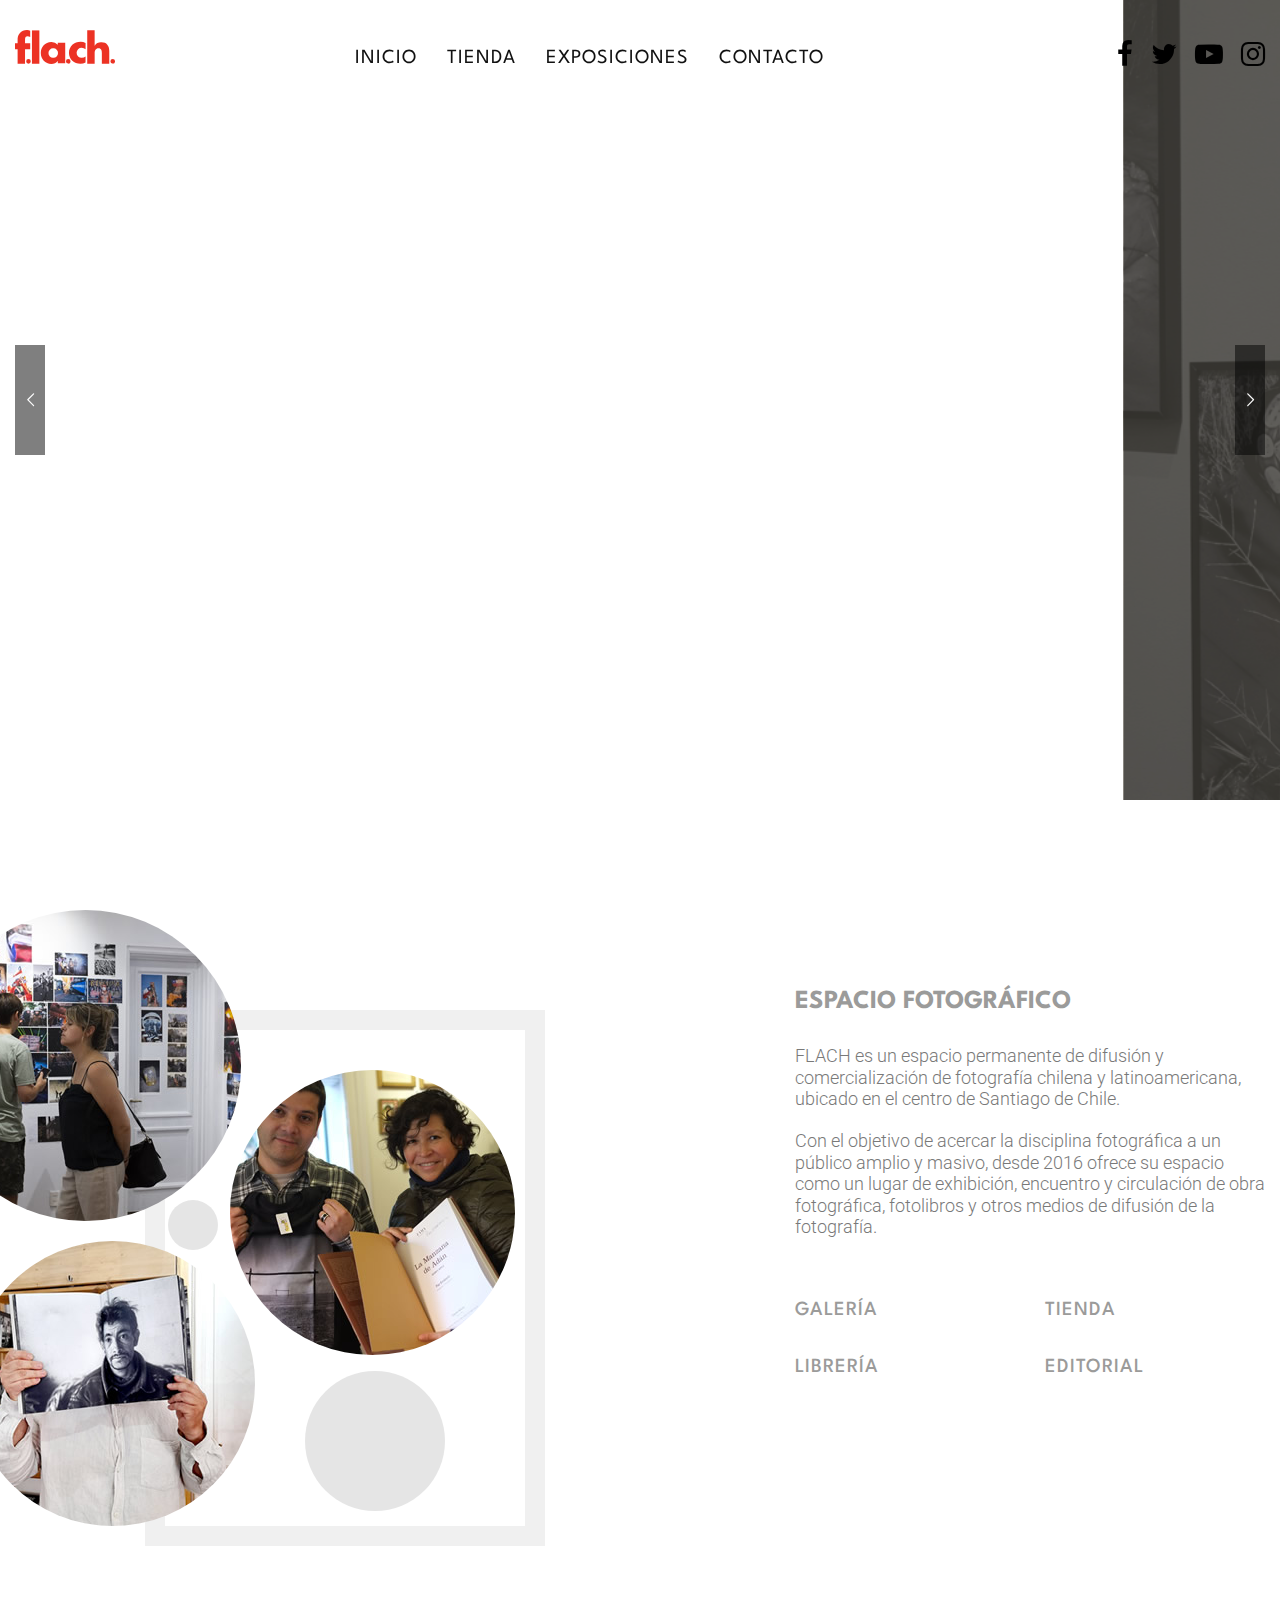
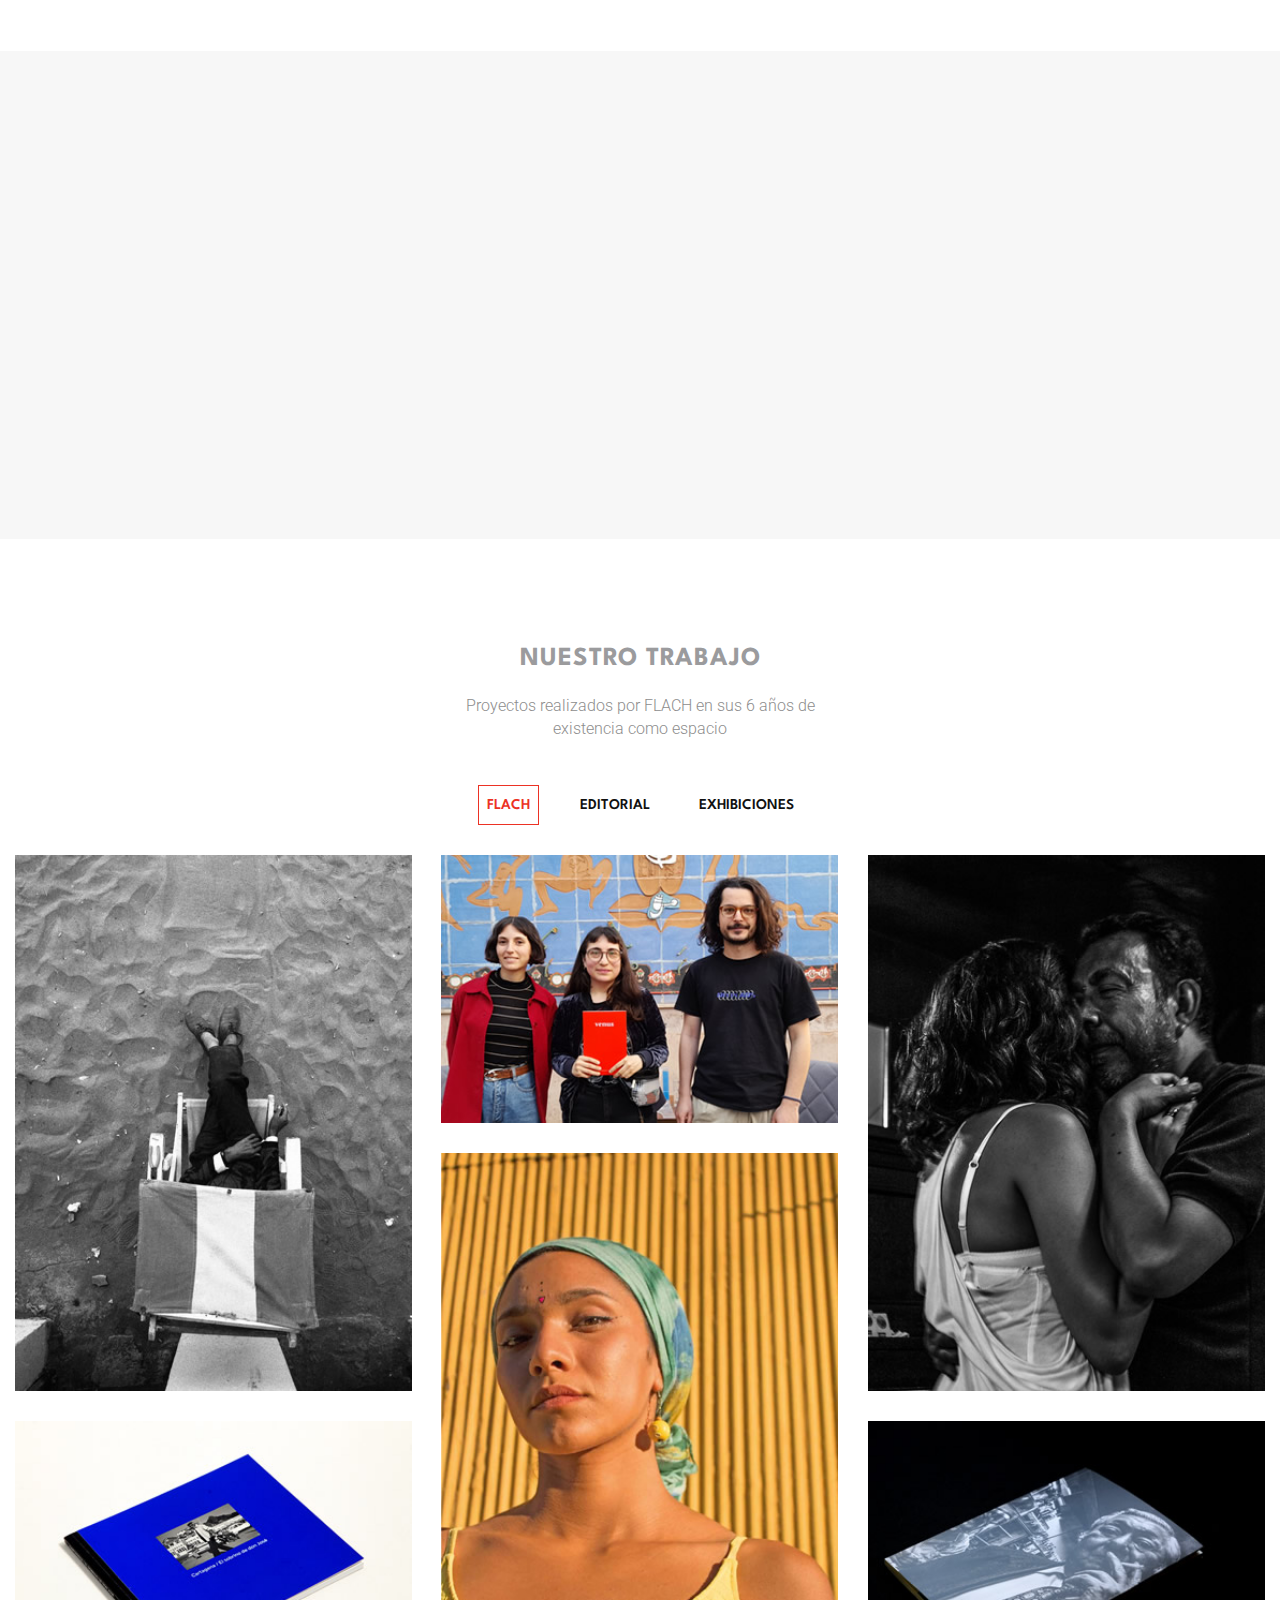
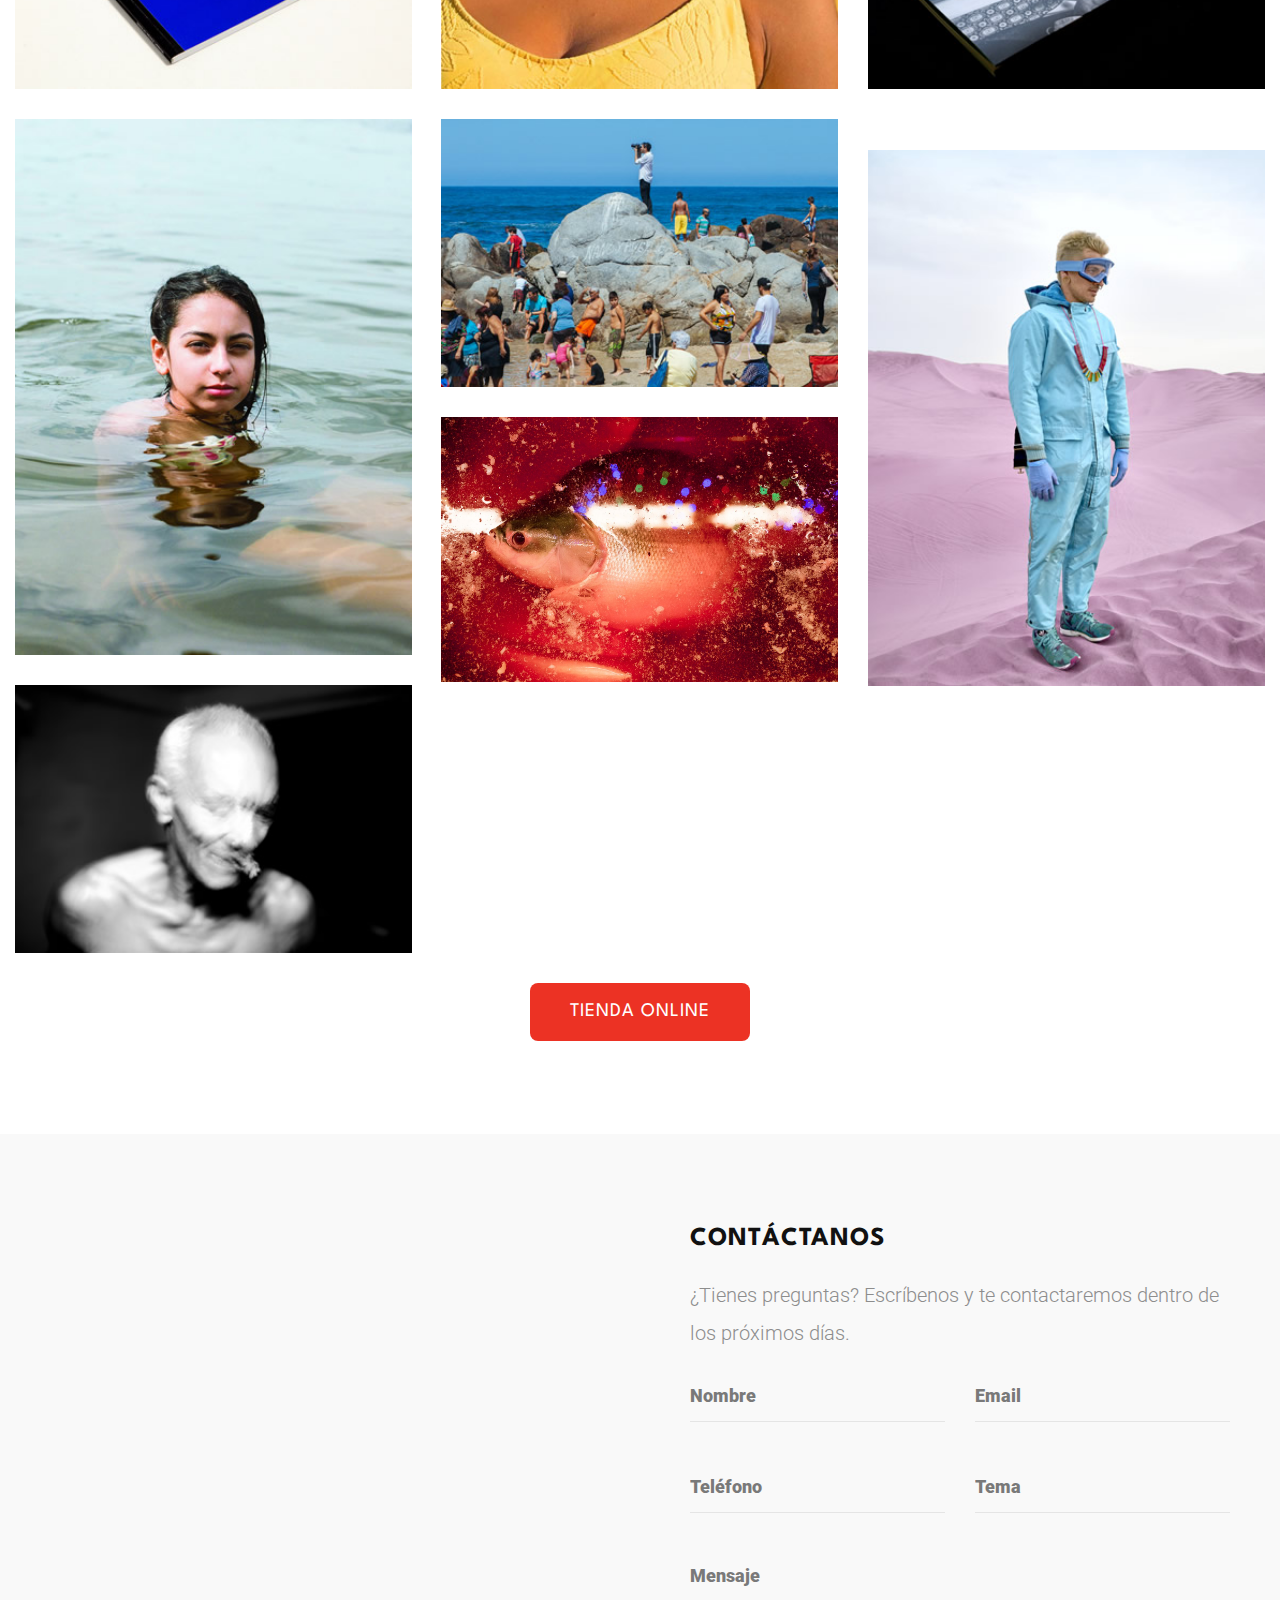
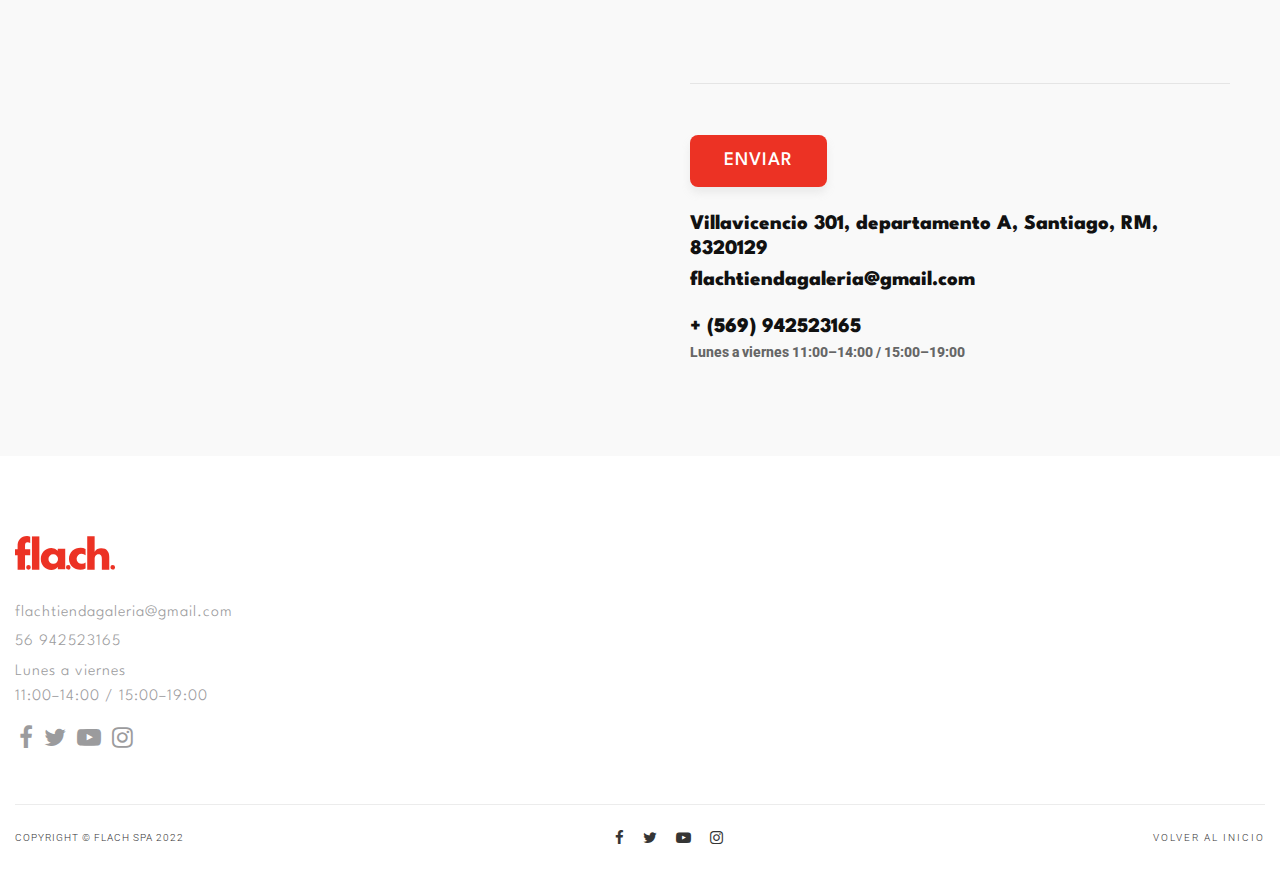
==== index.html @ 42e3adf6 "feat: adding sources" ====
<!DOCTYPE html>
<html>
<head>
<meta charset="utf-8">
<title>Flach | ESPACIO FOTOGRÁFICO
    TIENDA - GALERÍA - LIBRERÍA - EDITORIAL</title>

<!-- Stylesheets -->
<link href="css/bootstrap.css" rel="stylesheet">
<link href="plugins/revolution/css/settings.css" rel="stylesheet" type="text/css"><!-- REVOLUTION SETTINGS STYLES -->
<link href="plugins/revolution/css/layers.css" rel="stylesheet" type="text/css"><!-- REVOLUTION LAYERS STYLES -->
<link href="plugins/revolution/css/navigation.css" rel="stylesheet" type="text/css"><!-- REVOLUTION NAVIGATION STYLES -->
<link href="css/style.css" rel="stylesheet">
<link href="css/custom.css" rel="stylesheet">
<link href="css/responsive.css" rel="stylesheet">

<!-- Favicon -->
<link rel="shortcut icon" href="images/favicon.png" type="image/x-icon">
<link rel="icon" href="images/favicon.png" type="image/x-icon">
<!-- Responsive -->
<meta http-equiv="X-UA-Compatible" content="IE=edge">
<meta name="viewport" content="width=device-width, initial-scale=1.0, maximum-scale=1.0, user-scalable=0">
<!--[if lt IE 9]><script src="https://cdnjs.cloudflare.com/ajax/libs/html5shiv/3.7.3/html5shiv.js"></script><![endif]-->
<!--[if lt IE 9]><script src="js/respond.js"></script><![endif]-->
</head>

<body>
<div class="page-wrapper">
 	
    <!-- Preloader -->
    <div class="preloader"></div>
 	
    <!-- Main Header / Header Style One-->
    <header class="main-header header-style-one">
        
        <!--Header-Upper-->
        <div class="header-upper">
        	<div class="auto-container">
            	<div class="inner-container clearfix">
                	
                	<div class="logo-outer">
                    	<div class="logo"><a href="index.html"><img src="img/logo.svg" alt="" title=""></a></div>
                    </div>
                    
                    <div class="upper-right clearfix">
                    	
                        <div class="nav-outer clearfix">

                            <!-- Main Menu -->
                            <nav class="main-menu navbar navbar-expand-md">
                                <button class="button navbar-toggler" type="button" data-toggle="collapse" data-target="#navbarSupportedContent" aria-controls="navbarSupportedContent" aria-expanded="false" aria-label="Toggle navigation">
                                    <span class="icon-bar"></span>
                                    <span class="icon-bar"></span>
                                    <span class="icon-bar"></span>
                                </button>
        
                                  <div class="collapse navbar-collapse" id="navbarSupportedContent">

                                    <ul class="navigation navbar-nav default-hover">
                                        <li class="current scroll-to-target" data-target="#inicio"><a href="javascript:void(0)">Inicio</a>
                                        <li class="current scroll-to-target" data-target="#tienda"><a href="javascript:void(0)">Tienda</a>
                                        <li class="current scroll-to-target" data-target="#exposiciones"><a href="javascript:void(0)">Exposiciones</a>
                                        <li class="current scroll-to-target" data-target="#contacto"><a href="javascript:void(0)">Contacto</a>
                                    </ul>
                                  </div>
                            </nav>
                            <!-- Main Menu End-->
                            
                            <!--More Options-->
                            <div class="more-options">
                            	
                                
                            	<ul class="social-icon-one">
                                    <li><a href="https://www.facebook.com/GaleriaFLACH" target="_blank"><span class="fa fa-facebook"></span></a></li>
                                	<li><a href="https://twitter.com/FLACHgaleria" target="_blank"><span class="fa fa-twitter"></span></a></li>
                                    <li><a href="https://www.youtube.com/channel/UCGZ_BxAy6UoJqd5NJqhCFyg" target="_blank"><span class="fa fa-youtube-play"></span></a></li>
                                    <li><a href="https://www.instagram.com/flachgaleria/" target="_blank"><span class="fa fa-instagram"></span></a></li>
                                </ul>
                            </div>
                            
                        </div>
                        
                    </div>
                    
                </div>
            </div>
        </div>
        <!--End Header Upper-->
        
        <!--Sticky Header-->
        <div class="sticky-header">
            <div class="auto-container clearfix">
                <!--Logo-->
                <div class="logo pull-left">
                    <a href="index.html" class="img-responsive" title="Flach"><img src="img/logo.svg" alt="Tali" title="Flach"></a>
                </div>
                
                <!--Right Col-->
                <div class="right-col pull-right">
                    <!-- Main Menu -->
                    <nav class="main-menu navbar navbar-expand-md">
                        <button class="button navbar-toggler" type="button" data-toggle="collapse" data-target="#navbarSupportedContent1" aria-controls="navbarSupportedContent" aria-expanded="false" aria-label="Toggle navigation">
                            <span class="icon-bar"></span>
                            <span class="icon-bar"></span>
                            <span class="icon-bar"></span>
                        </button>

                          <div class="collapse navbar-collapse" id="navbarSupportedContent1">
                            <ul class="navigation navbar-nav default-hover">

                                <li class="current scroll-to-target" data-target="#inicio"><a href="javascript:void(0)">Inicio</a></li>
                                <li class=" scroll-to-target" data-target="#tienda"><a href="javascript:void(0)">Tienda</a></li>
                                <li class=" scroll-to-target" data-target="#exposiciones"><a href="javascript:void(0)">Exposiciones</a></li>
                                <li class=" scroll-to-target" data-target="#contacto"><a href="javascript:void(0)">Contacto</a></li>

                            </ul>
                          </div>
                    </nav>
                    <!-- Main Menu End-->
                </div>
                
            </div>
        </div>
        <!--End Sticky Header-->
    
    </header>
    <!--End Main Header -->
    
    <!--Main Slider-->
    <section class="main-slider" id="tienda">
    	
        <div class="rev_slider_wrapper fullwidthbanner-container"  id="rev_slider_one_wrapper" data-source="gallery">
            
            <div class="rev_slider fullwidthabanner" id="rev_slider_one" data-version="5.4.1">
                
                <ul>
                	
                    <li data-transition="slidingoverlayhorizontal" data-description="Slide Description"  data-index="rs-1688" data-slotamount="default" data-thumb="img/carrusel/1.jpg" data-title="Slide Title">
                        
                    <img alt="" class="rev-slidebg bg-filter" data-bgfit="cover" data-bgparallax="10" data-bgposition="center center" data-bgrepeat="no-repeat" data-no-retina="" src="img/carrusel/1.jpg"> 
                    
                    <div class="tp-caption" 
                    data-paddingbottom="[0,0,0,0]"
                    data-paddingleft="[0,0,0,0]"
                    data-paddingright="[0,0,0,0]"
                    data-paddingtop="[0,0,0,0]"
                    data-responsive_offset="on"
                    data-type="text"
                    data-height="none"
                    data-width="['1600','800','800','420']"
                    data-whitespace="normal"
                    data-hoffset="['0','0','0','0']"
                    data-voffset="['-60','-80','-110','-100']"
                    data-x="['center','center','center','center']"
                    data-y="['middle','middle','middle','middle']"
                    data-textalign="['top','top','top','top']"
                    data-frames='[{"from":"y:[100%];z:0;rX:0deg;rY:0;rZ:0;sX:1;sY:1;skX:0;skY:0;","mask":"x:0px;y:0px;s:inherit;e:inherit;","speed":1500,"to":"o:1;","delay":1000,"ease":"Power3.easeInOut"},{"delay":"wait","speed":1000,"to":"auto:auto;","mask":"x:0;y:0;s:inherit;e:inherit;","ease":"Power3.easeInOut"}]'>
                    	<h2 class="text-center">
                            Espacio Fotográfico <br>
                            Tienda - Galería - Librería - Editorial

                        </h2>
                    </div>

                    
                    
                    <div class="tp-caption" 
                    data-paddingbottom="[0,0,0,0]"
                    data-paddingleft="[0,0,0,0]"
                    data-paddingright="[0,0,0,0]"
                    data-paddingtop="[0,0,0,0]"
                    data-responsive_offset="on"
                    data-type="text"
                    data-height="none"
                    data-whitespace="normal"
                    data-width="['1600','800','700','480']"
                    data-hoffset="['0','0','0','0']"
                    data-voffset="['55','30','10','-15']"
                    data-x="['center','center','center','center']"
                    data-y="['middle','middle','middle','middle']"
                    data-textalign="['top','top','top','top']"
                    data-frames='[{"from":"x:[-100%];z:0;rX:0deg;rY:0;rZ:0;sX:1;sY:1;skX:0;skY:0;","mask":"x:0px;y:0px;s:inherit;e:inherit;","speed":1500,"to":"o:1;","delay":1000,"ease":"Power3.easeInOut"},{"delay":"wait","speed":1000,"to":"auto:auto;","mask":"x:0;y:0;s:inherit;e:inherit;","ease":"Power3.easeInOut"}]'>
                    	<!-- <div class="text text-center">It is a long established fact that a reader will be distracted by the readable content of a page when looking at its layout. The point of using Lorem Ipsum.</div> -->
                    </div>
                    
                    <div class="tp-caption" 
                    data-paddingbottom="[0,0,0,0]"
                    data-paddingleft="[0,0,0,0]"
                    data-paddingright="[0,0,0,0]"
                    data-paddingtop="[0,0,0,0]"
                    data-responsive_offset="on"
                    data-type="text"
                    data-height="none"
                    data-width="['600','600','400','360']"
                    data-whitespace="normal"
                    data-hoffset="['0','0','0','0']"
                    data-voffset="['150','120','120','100']"
                    data-x="['center','center','center','center']"
                    data-y="['middle','middle','middle','middle']"
                    data-textalign="['top','top','top','top']"
                    data-frames='[{"from":"y:[100%];z:0;rX:0deg;rY:0;rZ:0;sX:1;sY:1;skX:0;skY:0;","mask":"x:0px;y:0px;s:inherit;e:inherit;","speed":1500,"to":"o:1;","delay":1000,"ease":"Power3.easeInOut"},{"delay":"wait","speed":1000,"to":"auto:auto;","mask":"x:0;y:0;s:inherit;e:inherit;","ease":"Power3.easeInOut"}]'>
                    	<div class="text-center">
                    		<a href="https://www.instagram.com/flachgaleria/" class="theme-btn btn-style-one" target="_blank"><span class="txt">Tienda Online</span></a>
                        </div>
                    </div>

                    
                    
                    </li>
                    
                    <li data-transition="slidingoverlayhorizontal" data-description="Slide Description"  data-index="rs-1689" data-slotamount="default" data-thumb="img/carrusel/2.jpg" data-title="Slide Title">
                    <img alt="" class="rev-slidebg" data-bgfit="cover" data-bgparallax="10" data-bgposition="center center" data-bgrepeat="no-repeat" data-no-retina="" src="img/carrusel/2.jpg">
                    
					<div class="tp-caption" 
                    data-paddingbottom="[0,0,0,0]"
                    data-paddingleft="[0,0,0,0]"
                    data-paddingright="[0,0,0,0]"
                    data-paddingtop="[0,0,0,0]"
                    data-responsive_offset="on"
                    data-type="text"
                    data-height="none"
                    data-width="['1600','800','800','420']"
                    data-whitespace="normal"
                    data-hoffset="['0','0','0','0']"
                    data-voffset="['-60','-80','-110','-100']"
                    data-x="['center','center','center','center']"
                    data-y="['middle','middle','middle','middle']"
                    data-textalign="['top','top','top','top']"
                    data-frames='[{"from":"y:[100%];z:0;rX:0deg;rY:0;rZ:0;sX:1;sY:1;skX:0;skY:0;","mask":"x:0px;y:0px;s:inherit;e:inherit;","speed":1500,"to":"o:1;","delay":1000,"ease":"Power3.easeInOut"},{"delay":"wait","speed":1000,"to":"auto:auto;","mask":"x:0;y:0;s:inherit;e:inherit;","ease":"Power3.easeInOut"}]'>
                    <h2 class="text-center">
                        Espacio Fotográfico <br>
                        Tienda - Galería - Librería - Editorial

                    </h2>
                    </div>
                    
                    


                    <div class="tp-caption" 
                    data-paddingbottom="[0,0,0,0]"
                    data-paddingleft="[0,0,0,0]"
                    data-paddingright="[0,0,0,0]"
                    data-paddingtop="[0,0,0,0]"
                    data-responsive_offset="on"
                    data-type="text"
                    data-height="none"
                    data-whitespace="normal"
                    data-width="['1600','800','700','480']"
                    data-hoffset="['0','0','0','0']"
                    data-voffset="['55','30','10','-15']"
                    data-x="['center','center','center','center']"
                    data-y="['middle','middle','middle','middle']"
                    data-textalign="['top','top','top','top']"
                    data-frames='[{"from":"x:[-100%];z:0;rX:0deg;rY:0;rZ:0;sX:1;sY:1;skX:0;skY:0;","mask":"x:0px;y:0px;s:inherit;e:inherit;","speed":1500,"to":"o:1;","delay":1000,"ease":"Power3.easeInOut"},{"delay":"wait","speed":1000,"to":"auto:auto;","mask":"x:0;y:0;s:inherit;e:inherit;","ease":"Power3.easeInOut"}]'>
                    	<!-- <div class="text text-center">It is a long established fact that a reader will be distracted by the readable content of a page when looking at its layout. The point of using Lorem Ipsum.</div> -->
                    </div>
                    
                    <div class="tp-caption" 
                    data-paddingbottom="[0,0,0,0]"
                    data-paddingleft="[0,0,0,0]"
                    data-paddingright="[0,0,0,0]"
                    data-paddingtop="[0,0,0,0]"
                    data-responsive_offset="on"
                    data-type="text"
                    data-height="none"
                    data-width="['600','600','400','360']"
                    data-whitespace="normal"
                    data-hoffset="['0','0','0','0']"
                    data-voffset="['150','120','120','100']"
                    data-x="['center','center','center','center']"
                    data-y="['middle','middle','middle','middle']"
                    data-textalign="['top','top','top','top']"
                    data-frames='[{"from":"y:[100%];z:0;rX:0deg;rY:0;rZ:0;sX:1;sY:1;skX:0;skY:0;","mask":"x:0px;y:0px;s:inherit;e:inherit;","speed":1500,"to":"o:1;","delay":1000,"ease":"Power3.easeInOut"},{"delay":"wait","speed":1000,"to":"auto:auto;","mask":"x:0;y:0;s:inherit;e:inherit;","ease":"Power3.easeInOut"}]'>
                    	<div class="text-center">
                    		<a href="https://www.instagram.com/flachgaleria/" class="theme-btn btn-style-one" target="_blank"><span class="txt">Tienda Online</span></a>
                        </div>
                    </div>

                    
					
                    </li>
					
					<li data-transition="slidingoverlayhorizontal" data-description="Slide Description"  data-index="rs-1690" data-slotamount="default" data-thumb="img/carrusel/3.jpg" data-title="Slide Title">
                    <img alt="" class="rev-slidebg" data-bgfit="cover" data-bgparallax="10" data-bgposition="center center" data-bgrepeat="no-repeat" data-no-retina="" src="img/carrusel/3.jpg">
                    
					<div class="tp-caption" 
                    data-paddingbottom="[0,0,0,0]"
                    data-paddingleft="[0,0,0,0]"
                    data-paddingright="[0,0,0,0]"
                    data-paddingtop="[0,0,0,0]"
                    data-responsive_offset="on"
                    data-type="text"
                    data-height="none"
                    data-width="['1600','800','800','420']"
                    data-whitespace="normal"
                    data-hoffset="['0','0','0','0']"
                    data-voffset="['-60','-80','-110','-100']"
                    data-x="['center','center','center','center']"
                    data-y="['middle','middle','middle','middle']"
                    data-textalign="['top','top','top','top']"
                    data-frames='[{"from":"y:[100%];z:0;rX:0deg;rY:0;rZ:0;sX:1;sY:1;skX:0;skY:0;","mask":"x:0px;y:0px;s:inherit;e:inherit;","speed":1500,"to":"o:1;","delay":1000,"ease":"Power3.easeInOut"},{"delay":"wait","speed":1000,"to":"auto:auto;","mask":"x:0;y:0;s:inherit;e:inherit;","ease":"Power3.easeInOut"}]'>
                    <h2 class="text-center">
                        Espacio Fotográfico <br>
                        Tienda - Galería - Librería - Editorial

                    </h2>
                    </div>
                    
                    <div class="tp-caption" 
                    data-paddingbottom="[0,0,0,0]"
                    data-paddingleft="[0,0,0,0]"
                    data-paddingright="[0,0,0,0]"
                    data-paddingtop="[0,0,0,0]"
                    data-responsive_offset="on"
                    data-type="text"
                    data-height="none"
                    data-whitespace="normal"
                    data-width="['1600','800','700','480']"
                    data-hoffset="['0','0','0','0']"
                    data-voffset="['55','30','10','-15']"
                    data-x="['center','center','center','center']"
                    data-y="['middle','middle','middle','middle']"
                    data-textalign="['top','top','top','top']"
                    data-frames='[{"from":"x:[-100%];z:0;rX:0deg;rY:0;rZ:0;sX:1;sY:1;skX:0;skY:0;","mask":"x:0px;y:0px;s:inherit;e:inherit;","speed":1500,"to":"o:1;","delay":1000,"ease":"Power3.easeInOut"},{"delay":"wait","speed":1000,"to":"auto:auto;","mask":"x:0;y:0;s:inherit;e:inherit;","ease":"Power3.easeInOut"}]'>
                    	<!-- <div class="text text-center">It is a long established fact that a reader will be distracted by the readable content of a page when looking at its layout. The point of using Lorem Ipsum.</div> -->
                    </div>
                    
                    <div class="tp-caption" 
                    data-paddingbottom="[0,0,0,0]"
                    data-paddingleft="[0,0,0,0]"
                    data-paddingright="[0,0,0,0]"
                    data-paddingtop="[0,0,0,0]"
                    data-responsive_offset="on"
                    data-type="text"
                    data-height="none"
                    data-width="['600','600','400','360']"
                    data-whitespace="normal"
                    data-hoffset="['0','0','0','0']"
                    data-voffset="['150','120','120','100']"
                    data-x="['center','center','center','center']"
                    data-y="['middle','middle','middle','middle']"
                    data-textalign="['top','top','top','top']"
                    data-frames='[{"from":"y:[100%];z:0;rX:0deg;rY:0;rZ:0;sX:1;sY:1;skX:0;skY:0;","mask":"x:0px;y:0px;s:inherit;e:inherit;","speed":1500,"to":"o:1;","delay":1000,"ease":"Power3.easeInOut"},{"delay":"wait","speed":1000,"to":"auto:auto;","mask":"x:0;y:0;s:inherit;e:inherit;","ease":"Power3.easeInOut"}]'>
                    	<div class="text-center">
                    		<a href="https://www.instagram.com/flachgaleria/" class="theme-btn btn-style-one" target="_blank"><span class="txt">Tienda Online</span></a>
                        </div>
                    </div>
					
                    </li>
                    
                    <li data-transition="slidingoverlayhorizontal" data-description="Slide Description"  data-index="rs-1691" data-slotamount="default" data-thumb="img/carrusel/4.jpg" data-title="Slide Title">
                        
                        <img alt="" class="rev-slidebg bg-filter" data-bgfit="cover" data-bgparallax="10" data-bgposition="center center" data-bgrepeat="no-repeat" data-no-retina="" src="img/carrusel/4.jpg"> 
                        
                        <div class="tp-caption" 
                        data-paddingbottom="[0,0,0,0]"
                        data-paddingleft="[0,0,0,0]"
                        data-paddingright="[0,0,0,0]"
                        data-paddingtop="[0,0,0,0]"
                        data-responsive_offset="on"
                        data-type="text"
                        data-height="none"
                        data-width="['1600','800','800','420']"
                        data-whitespace="normal"
                        data-hoffset="['0','0','0','0']"
                        data-voffset="['-60','-80','-110','-100']"
                        data-x="['center','center','center','center']"
                        data-y="['middle','middle','middle','middle']"
                        data-textalign="['top','top','top','top']"
                        data-frames='[{"from":"y:[100%];z:0;rX:0deg;rY:0;rZ:0;sX:1;sY:1;skX:0;skY:0;","mask":"x:0px;y:0px;s:inherit;e:inherit;","speed":1500,"to":"o:1;","delay":1000,"ease":"Power3.easeInOut"},{"delay":"wait","speed":1000,"to":"auto:auto;","mask":"x:0;y:0;s:inherit;e:inherit;","ease":"Power3.easeInOut"}]'>
                            <h2 class="text-center">
                                Espacio Fotográfico <br>
                                Tienda - Galería - Librería - Editorial
    
                            </h2>
                        </div>
    
                        
                        
                        <div class="tp-caption" 
                        data-paddingbottom="[0,0,0,0]"
                        data-paddingleft="[0,0,0,0]"
                        data-paddingright="[0,0,0,0]"
                        data-paddingtop="[0,0,0,0]"
                        data-responsive_offset="on"
                        data-type="text"
                        data-height="none"
                        data-whitespace="normal"
                        data-width="['800','800','700','480']"
                        data-hoffset="['0','0','0','0']"
                        data-voffset="['55','30','10','-15']"
                        data-x="['center','center','center','center']"
                        data-y="['middle','middle','middle','middle']"
                        data-textalign="['top','top','top','top']"
                        data-frames='[{"from":"x:[-100%];z:0;rX:0deg;rY:0;rZ:0;sX:1;sY:1;skX:0;skY:0;","mask":"x:0px;y:0px;s:inherit;e:inherit;","speed":1500,"to":"o:1;","delay":1000,"ease":"Power3.easeInOut"},{"delay":"wait","speed":1000,"to":"auto:auto;","mask":"x:0;y:0;s:inherit;e:inherit;","ease":"Power3.easeInOut"}]'>
                            <!-- <div class="text text-center">It is a long established fact that a reader will be distracted by the readable content of a page when looking at its layout. The point of using Lorem Ipsum.</div> -->
                        </div>
                        
                        <div class="tp-caption" 
                        data-paddingbottom="[0,0,0,0]"
                        data-paddingleft="[0,0,0,0]"
                        data-paddingright="[0,0,0,0]"
                        data-paddingtop="[0,0,0,0]"
                        data-responsive_offset="on"
                        data-type="text"
                        data-height="none"
                        data-width="['600','600','400','360']"
                        data-whitespace="normal"
                        data-hoffset="['0','0','0','0']"
                        data-voffset="['150','120','120','100']"
                        data-x="['center','center','center','center']"
                        data-y="['middle','middle','middle','middle']"
                        data-textalign="['top','top','top','top']"
                        data-frames='[{"from":"y:[100%];z:0;rX:0deg;rY:0;rZ:0;sX:1;sY:1;skX:0;skY:0;","mask":"x:0px;y:0px;s:inherit;e:inherit;","speed":1500,"to":"o:1;","delay":1000,"ease":"Power3.easeInOut"},{"delay":"wait","speed":1000,"to":"auto:auto;","mask":"x:0;y:0;s:inherit;e:inherit;","ease":"Power3.easeInOut"}]'>
                            <div class="text-center">
                                <a href="https://www.instagram.com/flachgaleria/" class="theme-btn btn-style-one" target="_blank"><span class="txt">Tienda Online</span></a>
                            </div>
                        </div>
    
                        
                        
                        </li>

                        
                </ul>
                
            </div>
        </div>
    </section>
    <!--End Main Slider-->
    
    <!--Reality Section-->
    <section class="reality-section">
    	<div class="auto-container">
        	<div class="row clearfix align-items-center">
            	
                <!--Gallery Column-->
                <div class="gallery-column col-lg-auto col-md-12 col-sm-12 d-none">
					<div class="cont-foto d-none">
						<img src="img/reality.jpg" alt="" />
                        
                    </div>
                    
                </div>
                <div class="gallery-column col-lg-6 col-md-12 col-sm-12">
                    <div class="circles">
                        <span class="circle-one"></span>
                        <span class="circle-two"></span>
                    </div>
                    <div class="inner-column">
                        <!-- Gallery Item -->
                        <div class="gallery-item">
                            <div class="item-inner">
                                <div class="image">
                                    <img src="img/seccion2/2.jpg" alt="" />
                                    <div class="overlay-box">
                                        <a href="img/seccion2/2.jpg" data-fancybox="images" data-caption="" class="image-link lightbox-image"><span class="icon pe-7s-expand1"></span></a>
                                    </div>
                                </div>
                            </div>
                        </div>
                        
                        <!--Gallery Item-->
                        <div class="gallery-item">
                            <div class="item-inner">
                                <div class="image">
                                    <img src="img/seccion2/1.jpg" alt="" />
                                    <div class="overlay-box">
                                        <a href="img/seccion2/2.jpg" data-fancybox="images" data-caption="" class="image-link lightbox-image"><span class="icon pe-7s-expand1"></span></a>
                                    </div>
                                </div>
                            </div>
                        </div>
                        
                        <!--Gallery Item-->
                        <div class="gallery-item">
                            <div class="item-inner">
                                <div class="image">
                                    <img src="img/seccion2/3.jpg" alt="" />
                                    <div class="overlay-box">
                                        <a href="img/seccion2/3.jpg" data-fancybox="images" data-caption="" class="image-link lightbox-image"><span class="icon pe-7s-expand1"></span></a>
                                    </div>
                                </div>
                            </div>
                        </div>
                        
                    </div>
                </div>
                
                <!--Content Column-->
                <div class="content-column col-lg col-md-12 col-sm-12">
                	<div class="inner-column">
                    	<h2>Espacio Fotográfico</h2>
                        <div class="text">
							<p>FLACH es un espacio permanente de difusión y 
                                comercialización de fotografía chilena y latinoamericana, 
                                ubicado en el centro de Santiago de Chile.</p>
							<p>Con el objetivo de acercar la disciplina fotográfica a un 
                                público amplio y masivo, desde 2016 ofrece su espacio como 
                                un lugar de exhibición, encuentro y circulación de obra fotográfica, 
                                fotolibros y otros medios de difusión de la fotografía.</p>
						</div>
						
						
						<div class="numbering">
							<div class="row clearfix">
								
								
								<div class="about-number col-lg-6 col-md-6 col-sm-12">
									<div class="number">GALERÍA </div>
								</div>
								
								
								<div class="about-number col-lg-6 col-md-6 col-sm-12">
									<div class="number">TIENDA</div>
								</div>
								
								
								<div class="about-number col-lg-6 col-md-6 col-sm-12">
									<div class="number">LIBRERÍA</div>
								</div>
								
								
								<div class="about-number col-lg-6 col-md-6 col-sm-12">
									<div class="number">EDITORIAL</div>
								</div>
								
							</div>
						</div>
						
                        
                    </div>
                </div>
                
            </div>
        </div>
    </section>
    <!--End Reality Section-->
    
    <!--Services Section Two-->
    <section class="services-section-two">
    	<div class="auto-container">
        	<div class="row clearfix">
            	
                
                <div class="services-block-two col-lg-4 col-md-6 col-sm-12">
                	<div class="inner-box wow fadeInLeft" data-wow-delay="0ms" data-wow-duration="1500ms">
                        <h3><a href="javascript:void(0)">Tienda / Librería</a></h3>
                        <div class="text">Amplia y exclusiva selección de fotolibros de editoriales 
                        chilenas y latinoamericanas, fotografía de autor, objetos y regalos.</div>
                    </div>
                </div>
                
                
                <div class="services-block-two col-lg-4 col-md-6 col-sm-12">
                	<div class="inner-box wow fadeInUp" data-wow-delay="0ms" data-wow-duration="1500ms">
                        <h3><a href="javascript:void(0)">Galería</a></h3>
                        <div class="text">Espacio de encuentro, conversación y reflexión 
                        sobre la fotografía en sus diversas aristas, presencial y virtual, con autores, aficionados y expertos</div>
                    </div>
                </div>
                
                
                <div class="services-block-two col-lg-4 col-md-6 col-sm-12">
                	<div class="inner-box wow fadeInRight" data-wow-delay="0ms" data-wow-duration="1500ms">
                        <h3><a href="javascript:void(0)">Editorial</a></h3>
                        <div class="text">
                        Espacio expositivo que mantiene una programación de fotografía chilena y latinoamericana contemporánea.
                        </div>
                    </div>
                </div>
                
                
                <div class="services-block-two col-lg-4 col-md-6 col-sm-12">
                	<div class="inner-box wow fadeInLeft" data-wow-delay="0ms" data-wow-duration="1500ms">
                        <h3><a href="javascript:void(0)">Charlas</a></h3>
                        <div class="text">
                        Ofreciendo la oportunidad de aprender en pequeños grupos sobre diversas temáticas técnicas y teóricas de la fotografía.
                        </div>
                    </div>
                </div>
                
				
                <div class="services-block-two col-lg-4 col-md-6 col-sm-12">
                	<div class="inner-box wow fadeInUp" data-wow-delay="0ms" data-wow-duration="1500ms">
                        <h3><a href="javascript:void(0)">Talleres</a></h3>
                        <div class="text">
                        Produce y difunde proyectos fotográficos contemporáneos inéditos, tanto de carácter individual como colectivo.
                        </div>
                    </div>
                </div>
				
				
                <div class="services-block-two col-lg-4 col-md-6 col-sm-12">
                	<div class="inner-box wow fadeInRight" data-wow-delay="0ms" data-wow-duration="1500ms">
                        <h3><a href="javascript:void(0)">Feria</a></h3>
                        <div class="text">
                        StgoFoto es el primer encuentro y feria dedicada a la producción de fotolibro en Chile, 
                        teniendo su primera versión en agosto de 2022.
                        </div>
                    </div>
                </div>
				
            </div>
        </div>
    </section>
    <!--End Services Section Two-->
    
    <!--Gallery Section-->
    <section class="gallery-section" id="exposiciones">
    	<div class="auto-container">
        	<div class="sec-title centered">
            	<h2>Nuestro Trabajo</h2>
                <div class="text">Proyectos realizados por FLACH en sus 6 años de existencia como espacio</div>
            </div>
            
            <!--Gallery Masonry-->
            <div class="sortable-masonry">
                <!--Filter-->
                <div class="filters">
                	<ul class="filter-tabs filter-btns clearfix">
                        <li class="filter active" data-role="button" data-filter=".all"><span class="txt">Flach</span></li>
						<li class="filter" data-role="button" data-filter=".editorial"><span class="txt">Editorial</span></li>
                        <li class="filter" data-role="button" data-filter=".exhibiciones"><span class="txt">Exhibiciones</span></li>
<!--                         <li class="filter" data-role="button" data-filter=".inspiration"><span class="txt">inspiration</span></li>
                        <li class="filter" data-role="button" data-filter=".concept"><span class="txt">Concepts</span></li> -->
                    </ul>
                </div>
                <div class="items-container row clearfix masonry">
                
                    <!--Gallery Item Two-->
                    <div class="gallery-item-two masonry-item col-lg-4 col-md-6 col-sm-12 editorial all">
						<div class="inner-box">
                        	<div class="image">
                            	<img src="img/galeria/editorial/cartagena-maglio-perez2.jpg" alt="" />
                                <div class="overlay-box">
                                	<div class="overlay-inner">
                                    	<div class="content">
											<a href="img/galeria/editorial/cartagena-maglio-perez2.jpg" data-fancybox="portfolio" data-caption="" class="image-link lightbox-image"><span class="icon pe-7s-expand1"></span></a>
                                        	<h3><a href="javascript:void(0)">Cartagena - Maglio Perez</a></h3>
                                            <div class="title">Editorial</div>
                                        </div>
                                    </div>
                                </div>
                            </div>
                        </div>
                    </div>
                    
                    <!--Gallery Item Two-->
                    <div class="gallery-item-two masonry-item col-lg-4 col-md-6 col-sm-12 editorial all">
						<div class="inner-box">
                        	<div class="image">
                            	<img src="img/galeria/editorial/venus-colectivo-granada.jpg" alt="" />
                                <div class="overlay-box">
                                	<div class="overlay-inner">
                                    	<div class="content">
											<a href="img/galeria/editorial/venus-colectivo-granada.jpg" data-fancybox="portfolio" data-caption="" class="image-link lightbox-image"><span class="icon pe-7s-expand1"></span></a>
                                        	<h3><a href="javascript:void(0)">Venus - Colectivo Granada</a></h3>
                                            <div class="title">Editorial</div>
                                        </div>
                                    </div>
                                </div>
                            </div>
                        </div>
                    </div>
                    
                    <!--Gallery Item Two-->
                    <div class="gallery-item-two masonry-item col-lg-4 col-md-6 col-sm-12 editorial concept all">
						<div class="inner-box">
                        	<div class="image">
                            	<img src="img/galeria/editorial/nocturno-pablo-cabrera2.jpg" alt="" />
                                <div class="overlay-box">
                                	<div class="overlay-inner">
                                    	<div class="content">
										<a href="img/galeria/editorial/nocturno-pablo-cabrera2.jpg" data-fancybox="portfolio" data-caption="" class="image-link lightbox-image"><span class="icon pe-7s-expand1"></span></a>
                                        	<h3><a href="javascript:void(0)">Nocturno - Pablo Cabrera</a></h3>
                                            <div class="title">Editorial</div>
                                        </div>
                                    </div>
                                </div>
                            </div>
                        </div>
                    </div>
                    
                    <!--Gallery Item Two-->
                    <div class="gallery-item-two masonry-item col-lg-4 col-md-6 col-sm-12 editorial all">
						<div class="inner-box">
                        	<div class="image">
                            	<img src="img/galeria/editorial/venus-colectivo-granada2.jpg" alt="" />
                                <div class="overlay-box">
                                	<div class="overlay-inner">
                                    	<div class="content">
											<a href="img/galeria/editorial/venus-colectivo-granada2.jpg" data-fancybox="portfolio" data-caption="" class="image-link lightbox-image"><span class="icon pe-7s-expand1"></span></a>
                                        	<h3><a href="javascript:void(0)">Venus - Colectivo Granada</a></h3>
                                            <div class="title">Editorial</div>
                                        </div>
                                    </div>
                                </div>
                            </div>
                        </div>
                    </div>
                    
                    <!--Gallery Item Two-->
                    <div class="gallery-item-two masonry-item col-lg-4 col-md-6 col-sm-12 editorial all">
						<div class="inner-box">
                        	<div class="image">
                            	<img src="img/galeria/editorial/cartagena-maglio-perez.jpg" alt="" />
                                <div class="overlay-box">
                                	<div class="overlay-inner">
                                    	<div class="content">
											<a href="img/galeria/editorial/cartagena-maglio-perez.jpg" data-fancybox="portfolio" data-caption="" class="image-link lightbox-image"><span class="icon pe-7s-expand1"></span></a>
                                        	<h3><a href="javascript:void(0)">Cartagena Maglio Perez</a></h3>
                                            <div class="title">Editorial</div>
                                        </div>
                                    </div>
                                </div>
                            </div>
                        </div>
                    </div>
                    
                    <!--Gallery Item Two-->
                    <div class="gallery-item-two masonry-item col-lg-4 col-md-6 col-sm-12 editorial all">
						<div class="inner-box">
                        	<div class="image">
                            	<img src="img/galeria/editorial/nocturno-pablo-cabrera.jpg" alt="" />
                                <div class="overlay-box">
                                	<div class="overlay-inner">
                                    	<div class="content">
											<a href="img/galeria/editorial/nocturno-pablo-cabrera.jpg" data-fancybox="portfolio" data-caption="" class="image-link lightbox-image"><span class="icon pe-7s-expand1"></span></a>
                                        	<h3><a href="javascript:void(0)">Nocturno - Pablo Cabrera</a></h3>
                                            <div class="title">Editorial</div>
                                        </div>
                                    </div>
                                </div>
                            </div>
                        </div>
                    </div>

                                        <!--Gallery Item Two-->
                                        <div class="gallery-item-two masonry-item col-lg-4 col-md-6 col-sm-12 exhibiciones all">
                                            <div class="inner-box">
                                                <div class="image">
                                                    <img src="img/galeria/exposiciones/agustina-triquell-embalse.jpg" alt="" />
                                                    <div class="overlay-box">
                                                        <div class="overlay-inner">
                                                            <div class="content">
                                                                <a href="img/galeria/exposiciones/agustina-triquell-embalse.jpg" data-fancybox="portfolio" data-caption="" class="image-link lightbox-image"><span class="icon pe-7s-expand1"></span></a>
                                                                <h3><a href="javascript:void(0)">Agustina Triquell - Embalse</a></h3>
                                                                <div class="title">Exhibiciones</div>
                                                            </div>
                                                        </div>
                                                    </div>
                                                </div>
                                            </div>
                                        </div>
                                        
                                        <!--Gallery Item Two-->
                                        <div class="gallery-item-two masonry-item col-lg-4 col-md-6 col-sm-12 exhibiciones all">
                                            <div class="inner-box">
                                                <div class="image">
                                                    <img src="img/galeria/exposiciones/paloma-palomino-estados.jpg" alt="" />
                                                    <div class="overlay-box">
                                                        <div class="overlay-inner">
                                                            <div class="content">
                                                                <a href="img/galeria/exposiciones/paloma-palomino-estados.jpg" data-fancybox="portfolio" data-caption="" class="image-link lightbox-image"><span class="icon pe-7s-expand1"></span></a>
                                                                <h3><a href="javascript:void(0)">Paloma Palomino - Estados</a></h3>
                                                                <div class="title">Exhibiciones</div>
                                                            </div>
                                                        </div>
                                                    </div>
                                                </div>
                                            </div>
                                        </div>
                                        
                                        <!--Gallery Item Two-->
                                        <div class="gallery-item-two masonry-item col-lg-4 col-md-6 col-sm-12 exhibiciones all">
                                            <div class="inner-box">
                                                <div class="image">
                                                    <img src="img/galeria/exposiciones/tamara-merino-diario-de-cuarentena.JPG" alt="" />
                                                    <div class="overlay-box">
                                                        <div class="overlay-inner">
                                                            <div class="content">
                                                            <a href="img/galeria/exposiciones/tamara-merino-diario-de-cuarentena.JPG" data-fancybox="portfolio" data-caption="" class="image-link lightbox-image"><span class="icon pe-7s-expand1"></span></a>
                                                                <h3><a href="javascript:void(0)">Tamara Merino - Diario de Cuarentena</a></h3>
                                                                <div class="title">Exhibiciones</div>
                                                            </div>
                                                        </div>
                                                    </div>
                                                </div>
                                            </div>
                                        </div>


                                        <!--Gallery Item Two-->
                                        <div class="gallery-item-two masonry-item col-lg-4 col-md-6 col-sm-12 exhibiciones all">
                                            <div class="inner-box">
                                                <div class="image">
                                                    <img src="img/galeria/exposiciones/fernando-montiel-distopia.jpg" alt="" />
                                                    <div class="overlay-box">
                                                        <div class="overlay-inner">
                                                            <div class="content">
                                                                <a href="img/galeria/exposiciones/fernando-montiel-distopia.jpg" data-fancybox="portfolio" data-caption="" class="image-link lightbox-image"><span class="icon pe-7s-expand1"></span></a>
                                                                <h3><a href="javascript:void(0)">Fernando Montiel - Distopia</a></h3>
                                                                <div class="title">Exhibiciones</div>
                                                            </div>
                                                        </div>
                                                    </div>
                                                </div>
                                            </div>
                                        </div>
                                        
                                        <!--Gallery Item Two-->
                                        <div class="gallery-item-two masonry-item col-lg-4 col-md-6 col-sm-12 exhibiciones all">
                                            <div class="inner-box">
                                                <div class="image">
                                                    <img src="img/galeria/exposiciones/misha-vallejo-manta-manaus.jpg" alt="" />
                                                    <div class="overlay-box">
                                                        <div class="overlay-inner">
                                                            <div class="content">
                                                                <a href="img/galeria/exposiciones/misha-vallejo-manta-manaus.jpg" data-fancybox="portfolio" data-caption="" class="image-link lightbox-image"><span class="icon pe-7s-expand1"></span></a>
                                                                <h3><a href="javascript:void(0)">Misha Vallejo - Manta-Manaus</a></h3>
                                                                <div class="title">Exhibiciones</div>
                                                            </div>
                                                        </div>
                                                    </div>
                                                </div>
                                            </div>
                                        </div>
                                        
                                        
                                        
                                        <!--Gallery Item Two-->
                                        <div class="gallery-item-two masonry-item col-lg-4 col-md-6 col-sm-12 exhibiciones all">
                                            <div class="inner-box">
                                                <div class="image">
                                                    <img src="img/galeria/exposiciones/musuk-nolte-sombra-de-isla.jpg" alt="" />
                                                    <div class="overlay-box">
                                                        <div class="overlay-inner">
                                                            <div class="content">
                                                                <a href="img/galeria/exposiciones/musuk-nolte-sombra-de-isla.jpg" data-fancybox="portfolio" data-caption="" class="image-link lightbox-image"><span class="icon pe-7s-expand1"></span></a>
                                                                <h3><a href="javascript:void(0)">Musuk Nolte - Sombra de Isla</a></h3>
                                                                <div class="title">Exhibiciones</div>
                                                            </div>
                                                        </div>
                                                    </div>
                                                </div>
                                            </div>
                                        </div>
                    
                </div>
				
				<!-- Button Box -->
				<div class="button-box text-center">
					<a href="https://www.instagram.com/flachgaleria/" class="theme-btn btn-style-three" target="_blank"><span class="txt">Tienda Online</span></a>
				</div>
				
            </div>
        </div>
    </section>
    <!--End Gallery Section-->
    
    <!--Clients Section-->
    <section class="clients-section d-none" style="background-image:url(https://via.placeholder.com/1902x338)">
    	<div class="auto-container">
        	<div class="sponsors-outer">
                <!--Sponsors Carousel-->
                <ul class="sponsors-carousel owl-carousel owl-theme">
                    <li class="slide-item"><figure class="image-box"><a href="javascript:void(0)"><img src="https://via.placeholder.com/180x85" alt=""></a></figure></li>
                    <li class="slide-item"><figure class="image-box"><a href="javascript:void(0)"><img src="https://via.placeholder.com/180x85" alt=""></a></figure></li>
                    <li class="slide-item"><figure class="image-box"><a href="javascript:void(0)"><img src="https://via.placeholder.com/180x85" alt=""></a></figure></li>
                    <li class="slide-item"><figure class="image-box"><a href="javascript:void(0)"><img src="https://via.placeholder.com/180x85" alt=""></a></figure></li>
                    <li class="slide-item"><figure class="image-box"><a href="javascript:void(0)"><img src="https://via.placeholder.com/180x85" alt=""></a></figure></li>
                    <li class="slide-item"><figure class="image-box"><a href="javascript:void(0)"><img src="https://via.placeholder.com/180x85" alt=""></a></figure></li>
                    <li class="slide-item"><figure class="image-box"><a href="javascript:void(0)"><img src="https://via.placeholder.com/180x85" alt=""></a></figure></li>
                    <li class="slide-item"><figure class="image-box"><a href="javascript:void(0)"><img src="https://via.placeholder.com/180x85" alt=""></a></figure></li>
                    <li class="slide-item"><figure class="image-box"><a href="javascript:void(0)"><img src="https://via.placeholder.com/180x85" alt=""></a></figure></li>
                    <li class="slide-item"><figure class="image-box"><a href="javascript:void(0)"><img src="https://via.placeholder.com/180x85" alt=""></a></figure></li>
                </ul>
            </div>
        </div>
    </section>
    <!--End Clients Section-->
    
    <!--Blog Section-->
    <section class="blog-section d-none">
		<!-- Icons -->
		<div class="icons parallax-scene-2">
			<!-- Icon One -->
			<div data-depth="0.20" class="icon-one parallax-layer" style="background-image:url(images/icons/icon-1.png)"></div>
			<!-- Icon Two -->
			<div data-depth="0.50" class="icon-two parallax-layer" style="background-image:url(images/icons/icon-2.png)"></div>
			<!-- Icon Three -->
			<div data-depth="0.10" class="icon-three parallax-layer" style="background-image:url(images/icons/icon-3.png)"></div>
			<!-- Icon Four -->
			<div data-depth="0.30" class="icon-four parallax-layer" style="background-image:url(images/icons/icon-4.png)"></div>
			<!-- Icon Five -->
			<div data-depth="0.10" class="icon-five parallax-layer" style="background-image:url(images/icons/icon-5.png)"></div>
			<!-- Icon Six -->
			<div data-depth="0.20" class="icon-six parallax-layer" style="background-image:url(images/icons/icon-6.png)"></div>
		</div>
    	<div class="auto-container">
        	<div class="sec-title centered">
            	<h2>Our Blogs</h2>
				<div class="text">Lorem ipsum dolor sit amet, consectetur adipiscing elit Vivamus dui orci sodales a pellentesque sodales pellentesque elit Vivamus...</div>
            </div>
            <div class="row clearfix">
                <!--News Block-->
                <div class="news-block col-lg-4 col-md-6 col-sm-12">
                    <div class="inner-box wow fadeInLeft" data-wow-delay="0ms" data-wow-duration="1500ms">
                        <div class="image">
                            <a href="blog.html"><img src="https://via.placeholder.com/370x278" alt="" /></a>
                        </div>
                        <div class="lower-content">
                            <div class="category">Fashion</div>
                            <h3><a href="blog.html">Beautiful Memories</a></h3>
                            <div class="text">Lorem ipsum dolor sit amet, consectetur adipiscing elit Vivamus dui orci sodales a pellentesque sodales pellentesque elit Vivamus...</div>
                            <div class="post-date">September 28, 2020</div>
                        </div>
                    </div>
                </div>
                
                <!--News Block-->
                <div class="news-block col-lg-4 col-md-6 col-sm-12">
                    <div class="inner-box wow fadeInLeft" data-wow-delay="250ms" data-wow-duration="1500ms">
                        <div class="image">
                            <a href="blog.html"><img src="https://via.placeholder.com/370x278" alt="" /></a>
                        </div>
                        <div class="lower-content">
                            <div class="category">Travel</div>
                            <h3><a href="blog.html">Finland Tour</a></h3>
                            <div class="text">Lorem ipsum dolor sit amet, consectetur adipiscing elit Vivamus dui orci sodales a pellentesque sodales pellentesque elit Vivamus...</div>
                            <div class="post-date">September 25, 2020</div>
                        </div>
                    </div>
                </div>
                
                <!--News Block-->
                <div class="news-block col-lg-4 col-md-6 col-sm-12">
                    <div class="inner-box wow fadeInLeft" data-wow-delay="500ms" data-wow-duration="1500ms">
                        <div class="image">
                            <a href="blog.html"><img src="https://via.placeholder.com/370x278" alt="" /></a>
                        </div>
                        <div class="lower-content">
                            <div class="category">Culture</div>
                            <h3><a href="blog.html">Correct Planning</a></h3>
                            <div class="text">Lorem ipsum dolor sit amet, consectetur adipiscing elit Vivamus dui orci sodales a pellentesque sodales pellentesque elit Vivamus...</div>
                            <div class="post-date">September 28, 2020</div>
                        </div>
                    </div>
                </div>
                
            </div>
        </div>
    </section>
    <!--End Blog Section-->
    
    <!-- Fluid Section One -->
    <section class="fluid-section-one contact-section" id="contacto">
    	<div class="outer-container clearfix">
        
        	<!--Map Column-->
            <div class="map-column">
                <!--Map Outer-->
                <div class="map-outer">
                    <iframe src="https://www.google.com/maps/embed?pb=!1m18!1m12!1m3!1d3329.4250919193896!2d-70.64159148420227!3d-33.43822990427261!2m3!1f0!2f0!3f0!3m2!1i1024!2i768!4f13.1!3m3!1m2!1s0x9662c59bfdb95d81%3A0xf0781ca1882329d5!2sVillavicencio%20301%2C%20Santiago%2C%20Regi%C3%B3n%20Metropolitana!5e0!3m2!1ses-419!2scl!4v1658772933604!5m2!1ses-419!2scl" width="100%" height="800px" frameborder="0" style="border:0;" allowfullscreen=""></iframe>
                </div>
            </div>
        
        	<!--Form Column-->
            <div class="form-column">
                <div class="inner-column">
                	<div class="sec-title">
                    	<h2>CONTÁCTANOS</h2>
						<div class="text">¿Tienes preguntas? Escríbenos y te contactaremos dentro de los próximos días.</div>
                    </div>
                	<div class="content">
                        <!--Default Form-->
                        <div class="default-form">
                            <form method="POST" action="https://formsubmit.co/f4c54072387c06c64e7ef4423be1d5b4">
                                <input type="hidden" name="_captcha" value="false">
                                <input type="text" name="_honey" style="display:none">
                                <input type="hidden" name="_next" value="https://www.flach.cl.app/contact.html">
                                
                                <div class="row clearfix">
                                    
									<div class="form-group col-md-6 col-sm-6 col-xs-12">
                                        <input type="text" name="name" placeholder="Nombre" required>
                                        <small>Por favor, ingresa tu nombre</small>
                                    </div>
                                    
                                    <div class="form-group col-md-6 col-sm-6 col-xs-12">
                                        <input type="email" name="email" placeholder="Email" required>
                                        <small>Por favor, ingresa tu Email</small>
                                    </div>
									
									<div class="form-group col-md-6 col-sm-6 col-xs-12">
                                        <input type="text" name="phone" placeholder="Teléfono" required>
                                        <small>Por favor, ingresa tu teléfono</small>
                                    </div>
                                    
                                    <div class="form-group col-md-6 col-sm-6 col-xs-12">
                                        <input type="text" name="subject" placeholder="Tema" required>
                                        <small>Por favor, ingresa un tema</small>
                                    </div>
                                    
                                    <div class="form-group col-md-12 col-sm-12 col-xs-12">
                                        <textarea placeholder="Mensaje" name="message" rows="10" required></textarea>
                                        <small>Por favor, ingresa un mensaje</small>
                                    </div>
                                    
                                    <div class="form-group btn-column col-md-12 col-sm-12 col-xs-12">
                                        
                                        <button type="submit" class="theme-btn btn-style-one"><span class="txt">Enviar</span></button>
                                    </div>
                                    
                                </div>
                                
                            </form>
                        
                        </div>
                        <!--End Default Form-->
                        <div class="map-info-content">
                        	<div class="address">Villavicencio 301, departamento A, Santiago, RM, 8320129</div>
                            <div class="email">
                                flachtiendagaleria@gmail.com
                            </div>
                            
                            <div class="contact-number">
                                <a href="tel:+56-(9)-942523165"> + <span>(569)</span> 942523165</a> <br>
                            </div>

                            <div class="horario">
                                Lunes a viernes 	11:00–14:00 / 15:00–19:00
                            </div>
                        </div>
                    </div>
                </div>
            </div>
            
        </div>
	</section>
    <!-- End Fluid Section One -->
    
    <!--Main Footer-->
    <footer class="main-footer">
    	<div class="auto-container">
        
        	<!--Widgets Section-->
            <div class="widgets-section">
            	<div class="row clearfix">
					
					<!--big column-->
                    <div class="big-column col-lg-6 col-md-12 col-sm-12">
                        <div class="row clearfix">
						
							<!--Footer Column-->
							<div class="footer-column col-lg-6 col-md-6 col-sm-12">
								<div class="footer-widget logo-widget">
									<div class="logo">
										<a href="index.html"><img src="img/logo.svg" alt="" /></a>
									</div>
									<ul>
										<li>flachtiendagaleria@gmail.com</li>
										<li>56 942523165</li>
                                        <li><div class="horario">
                                            Lunes a viernes  <br>	11:00–14:00 / 15:00–19:00
                                        </div></li>
									</ul>
								</div>
                                <div class="redes-footer-widget">
                                    <ul class="social-icon-two">
                                    <li><a href="https://www.facebook.com/GaleriaFLACH" target="_blank"><span class="fa fa-facebook"></span></a></li>
                                	<li><a href="https://twitter.com/FLACHgaleria" target="_blank"><span class="fa fa-twitter"></span></a></li>
                                    <li><a href="https://www.youtube.com/channel/UCGZ_BxAy6UoJqd5NJqhCFyg" target="_blank"><span class="fa fa-youtube-play"></span></a></li>
                                    <li><a href="https://www.instagram.com/flachgaleria/" target="_blank"><span class="fa fa-instagram"></span></a></li>
                                    </ul>
                                </div>
							</div>
						
							<!--Footer Column-->
							<div class="footer-column col-lg-4 col-md-6 col-sm-12">
								<div class="footer-widget list-widget d-none">
									<!--Footer Title-->
									<div class="footer-title">
										<h2>Categories</h2>
									</div>
									<ul>
										<li><a href="javascript:void(0)">Abbey Projects</a></li>
										<li><a href="javascript:void(0)">Pricing</a></li>
										<li><a href="javascript:void(0)">Faq's</a></li>
										<li><a href="javascript:void(0)">Blogs</a></li>
										<li><a href="javascript:void(0)">Products</a></li>
									</ul>
								</div>
							</div>
						
						</div>
					</div>	
					
                    <!--big column-->
                    <div class="big-column col-lg-6 col-md-12 col-sm-12">
                        <div class="row clearfix">
						
							<!--Footer Column-->
							<div class="footer-column col-lg-5 col-md-6 col-sm-12">
								<div class="footer-widget list-widget d-none">
									<!--Footer Title-->
									<div class="footer-title">
										<h2>Links</h2>
									</div>
									<ul>
										<li><a href="javascript:void(0)">Abbey Projects</a></li>
										<li><a href="javascript:void(0)">Pricing</a></li>
										<li><a href="javascript:void(0)">Faq's</a></li>
										<li><a href="javascript:void(0)">Blogs</a></li>
										<li><a href="javascript:void(0)">Products</a></li>
									</ul>
								</div>
							</div>
							
							<!--Footer Column-->
							<div class="footer-column col-lg-7 col-md-6 col-sm-12 d-none">
								<div class="footer-widget instagram-widget">
									<!--Footer Title-->
									<div class="footer-title">
										<h2>Instagram</h2>
									</div>
									<div class="widget-content">
										<div class="clearfix instagram-flex">
											<div class="image"><a href="https://via.placeholder.com/311x311" data-fancybox="images-1" data-caption="" class="image-link lightbox-image"><img src="https://via.placeholder.com/85x85" alt="" /></a></div>
											<div class="image"><a href="https://via.placeholder.com/285x285" data-fancybox="images-1" data-caption="" class="image-link lightbox-image"><img src="https://via.placeholder.com/85x85" alt="" /></a></div>
											<div class="image"><a href="https://via.placeholder.com/285x285" data-fancybox="images-1" data-caption="" class="image-link lightbox-image"><img src="https://via.placeholder.com/85x85" alt="" /></a></div>
											<div class="image"><a href="https://via.placeholder.com/634x445" data-fancybox="images-1" data-caption="" class="image-link lightbox-image"><img src="https://via.placeholder.com/85x85" alt="" /></a></div>
											<div class="image"><a href="https://via.placeholder.com/634x445" data-fancybox="images-1" data-caption="" class="image-link lightbox-image"><img src="https://via.placeholder.com/85x85" alt="" /></a></div>
											<div class="image"><a href="https://via.placeholder.com/370x500" data-fancybox="images-1" data-caption="" class="image-link lightbox-image"><img src="https://via.placeholder.com/85x85" alt="" /></a></div>
											<div class="image"><a href="https://via.placeholder.com/370x235" data-fancybox="images-1" data-caption="" class="image-link lightbox-image"><img src="https://via.placeholder.com/85x85" alt="" /></a></div>
											<div class="image"><a href="https://via.placeholder.com/370x500" data-fancybox="images-1" data-caption="" class="image-link lightbox-image"><img src="https://via.placeholder.com/85x85" alt="" /></a></div>
										</div>
									</div>
							   </div>
						  </div>
						
						</div>
					</div>
                   
                </div>
			</div>
		</div>
		
       	<!--Footer Bottom-->
        <div class="footer-bottom">
        	<div class="auto-container">
                <div class="inner-footer-bottom clearfix">
                    <div class="pull-left">
                        <div class="copyright">Copyright &copy; FLACH SpA 2022</div>
                    </div>
                    <div class="pull-right">
                        <div class="scroll-to-top scroll-to-target" data-target="html">Volver al inicio</div>
                    </div>
                    <div class="text-center">
                        <ul class="social-icon-two">
                                    <li><a href="https://www.facebook.com/GaleriaFLACH" target="_blank"><span class="fa fa-facebook"></span></a></li>
                                	<li><a href="https://twitter.com/FLACHgaleria" target="_blank"><span class="fa fa-twitter"></span></a></li>
                                    <li><a href="https://www.youtube.com/channel/UCGZ_BxAy6UoJqd5NJqhCFyg" target="_blank"><span class="fa fa-youtube-play"></span></a></li>
                                    <li><a href="https://www.instagram.com/flachgaleria/" target="_blank"><span class="fa fa-instagram"></span></a></li>
                        </ul>
                    </div>
                </div>
            </div>
        </div>
   </footer>
   <!--End Main Footer-->
    
</div>
<!--End pagewrapper-->

<!--Search Popup-->
<div id="search-popup" class="searched-popup">
	<!--Close Search-->
	<div class="close-search template-btn"><span class="icon_close"></span></div>
	<div class="popup-inner">
    	<!--Search Form-->
    	<div class="search-form">
        	<form method="post" action="index.html">
            	<div class="form-group">
                	<fieldset>
                        <input type="search" class="form-control" name="search-input" value="" placeholder="Search Here" required >
						<button type="submit" class="search-btn"><span class="pe-7s-search"></span></button>
                    </fieldset>
                </div>
            </form>
        </div>
    </div>
</div>

<!-- page cursor -->
<div id="cursor" class="cursor" style="display: none"></div>

<script src="js/jquery.js"></script>
<script src="js/popper.min.js"></script>
<script src="js/bootstrap.min.js"></script>

<!--Revolution Slider-->
<script src="plugins/revolution/js/jquery.themepunch.revolution.min.js"></script>
<script src="plugins/revolution/js/jquery.themepunch.tools.min.js"></script>
<script src="plugins/revolution/js/extensions/revolution.extension.actions.min.js"></script>
<script src="plugins/revolution/js/extensions/revolution.extension.carousel.min.js"></script>
<script src="plugins/revolution/js/extensions/revolution.extension.kenburn.min.js"></script>
<script src="plugins/revolution/js/extensions/revolution.extension.layeranimation.min.js"></script>
<script src="plugins/revolution/js/extensions/revolution.extension.migration.min.js"></script>
<script src="plugins/revolution/js/extensions/revolution.extension.navigation.min.js"></script>
<script src="plugins/revolution/js/extensions/revolution.extension.parallax.min.js"></script>
<script src="plugins/revolution/js/extensions/revolution.extension.slideanims.min.js"></script>
<script src="plugins/revolution/js/extensions/revolution.extension.video.min.js"></script>
<script src="js/main-slider-script.js"></script>
<!--End Revolution Slider-->

<script src="js/jquery.fancybox.js"></script>
<script src="js/owl.js"></script>
<script src="js/appear.js"></script>
<script src="js/wow.js"></script>
<script src="js/parallax.min.js"></script>
<script src="js/jquery-ui.js"></script>
<script src="js/isotope.js"></script>
<script src="js/cursor.js"></script>
<script src="js/script.js"></script>
<script src="js/app.js"></script>

</body>
</html>
---- plugins/revolution/css/settings.css ----
/*-----------------------------------------------------------------------------

-	Revolution Slider 5.0 Default Style Settings -

Screen Stylesheet

version:   	5.4.5
date:      	15/05/17
author:		themepunch
email:     	info@themepunch.com
website:   	http://www.themepunch.com
-----------------------------------------------------------------------------*/
#debungcontrolls,.debugtimeline{width:100%;box-sizing:border-box}.rev_column,.rev_column .tp-parallax-wrap,.tp-svg-layer svg{vertical-align:top}#debungcontrolls{z-index:100000;position:fixed;bottom:0;height:auto;background:rgba(0,0,0,.6);padding:10px}.debugtimeline{height:10px;position:relative;margin-bottom:3px;display:none;white-space:nowrap}.debugtimeline:hover{height:15px}.the_timeline_tester{background:#e74c3c;position:absolute;top:0;left:0;height:100%;width:0}.rs-go-fullscreen{position:fixed!important;width:100%!important;height:100%!important;top:0!important;left:0!important;z-index:9999999!important;background:#fff!important}.debugtimeline.tl_slide .the_timeline_tester{background:#f39c12}.debugtimeline.tl_frame .the_timeline_tester{background:#3498db}.debugtimline_txt{color:#fff;font-weight:400;font-size:7px;position:absolute;left:10px;top:0;white-space:nowrap;line-height:10px}.rtl{direction:rtl}@font-face{font-family:revicons;src:url(../fonts/revicons/revicons.eot?5510888);src:url(../fonts/revicons/revicons.eot?5510888#iefix) format('embedded-opentype'),url(../fonts/revicons/revicons.woff?5510888) format('woff'),url(../fonts/revicons/revicons.ttf?5510888) format('truetype'),url(../fonts/revicons/revicons.svg?5510888#revicons) format('svg');font-weight:400;font-style:normal}[class*=" revicon-"]:before,[class^=revicon-]:before{font-family:revicons;font-style:normal;font-weight:400;speak:none;display:inline-block;text-decoration:inherit;width:1em;margin-right:.2em;text-align:center;font-variant:normal;text-transform:none;line-height:1em;margin-left:.2em}.revicon-search-1:before{content:'\e802'}.revicon-pencil-1:before{content:'\e831'}.revicon-picture-1:before{content:'\e803'}.revicon-cancel:before{content:'\e80a'}.revicon-info-circled:before{content:'\e80f'}.revicon-trash:before{content:'\e801'}.revicon-left-dir:before{content:'\e817'}.revicon-right-dir:before{content:'\e818'}.revicon-down-open:before{content:'\e83b'}.revicon-left-open:before{content:'\e819'}.revicon-right-open:before{content:'\e81a'}.revicon-angle-left:before{content:'\e820'}.revicon-angle-right:before{content:'\e81d'}.revicon-left-big:before{content:'\e81f'}.revicon-right-big:before{content:'\e81e'}.revicon-magic:before{content:'\e807'}.revicon-picture:before{content:'\e800'}.revicon-export:before{content:'\e80b'}.revicon-cog:before{content:'\e832'}.revicon-login:before{content:'\e833'}.revicon-logout:before{content:'\e834'}.revicon-video:before{content:'\e805'}.revicon-arrow-combo:before{content:'\e827'}.revicon-left-open-1:before{content:'\e82a'}.revicon-right-open-1:before{content:'\e82b'}.revicon-left-open-mini:before{content:'\e822'}.revicon-right-open-mini:before{content:'\e823'}.revicon-left-open-big:before{content:'\e824'}.revicon-right-open-big:before{content:'\e825'}.revicon-left:before{content:'\e836'}.revicon-right:before{content:'\e826'}.revicon-ccw:before{content:'\e808'}.revicon-arrows-ccw:before{content:'\e806'}.revicon-palette:before{content:'\e829'}.revicon-list-add:before{content:'\e80c'}.revicon-doc:before{content:'\e809'}.revicon-left-open-outline:before{content:'\e82e'}.revicon-left-open-2:before{content:'\e82c'}.revicon-right-open-outline:before{content:'\e82f'}.revicon-right-open-2:before{content:'\e82d'}.revicon-equalizer:before{content:'\e83a'}.revicon-layers-alt:before{content:'\e804'}.revicon-popup:before{content:'\e828'}.rev_slider_wrapper{position:relative;z-index:0;width:100%}.rev_slider{position:relative;overflow:visible}.entry-content .rev_slider a,.rev_slider a{box-shadow:none}.tp-overflow-hidden{overflow:hidden!important}.group_ov_hidden{overflow:hidden}.rev_slider img,.tp-simpleresponsive img{max-width:none!important;transition:none;margin:0;padding:0;border:none}.rev_slider .no-slides-text{font-weight:700;text-align:center;padding-top:80px}.rev_slider>ul,.rev_slider>ul>li,.rev_slider>ul>li:before,.rev_slider_wrapper>ul,.tp-revslider-mainul>li,.tp-revslider-mainul>li:before,.tp-simpleresponsive>ul,.tp-simpleresponsive>ul>li,.tp-simpleresponsive>ul>li:before{list-style:none!important;position:absolute;margin:0!important;padding:0!important;overflow-x:visible;overflow-y:visible;background-image:none;background-position:0 0;text-indent:0;top:0;left:0}.rev_slider>ul>li,.rev_slider>ul>li:before,.tp-revslider-mainul>li,.tp-revslider-mainul>li:before,.tp-simpleresponsive>ul>li,.tp-simpleresponsive>ul>li:before{visibility:hidden}.tp-revslider-mainul,.tp-revslider-slidesli{padding:0!important;margin:0!important;list-style:none!important}.fullscreen-container,.fullwidthbanner-container{padding:0;position:relative}.rev_slider li.tp-revslider-slidesli{position:absolute!important}.tp-caption .rs-untoggled-content{display:block}.tp-caption .rs-toggled-content{display:none}.rs-toggle-content-active.tp-caption .rs-toggled-content{display:block}.rs-toggle-content-active.tp-caption .rs-untoggled-content{display:none}.rev_slider .caption,.rev_slider .tp-caption{position:relative;visibility:hidden;white-space:nowrap;display:block;-webkit-font-smoothing:antialiased!important;z-index:1}.rev_slider .caption,.rev_slider .tp-caption,.tp-simpleresponsive img{-moz-user-select:none;-khtml-user-select:none;-webkit-user-select:none;-o-user-select:none}.rev_slider .tp-mask-wrap .tp-caption,.rev_slider .tp-mask-wrap :last-child,.wpb_text_column .rev_slider .tp-mask-wrap .tp-caption,.wpb_text_column .rev_slider .tp-mask-wrap :last-child{margin-bottom:0}.tp-svg-layer svg{width:100%;height:100%;position:relative}.tp-carousel-wrapper{cursor:url(openhand.cur),move}.tp-carousel-wrapper.dragged{cursor:url(closedhand.cur),move}.tp_inner_padding{box-sizing:border-box;max-height:none!important}.tp-caption.tp-layer-selectable{-moz-user-select:all;-khtml-user-select:all;-webkit-user-select:all;-o-user-select:all}.tp-caption.tp-hidden-caption,.tp-forcenotvisible,.tp-hide-revslider,.tp-parallax-wrap.tp-hidden-caption{visibility:hidden!important;display:none!important}.rev_slider audio,.rev_slider embed,.rev_slider iframe,.rev_slider object,.rev_slider video{max-width:none!important}.tp-element-background{position:absolute;top:0;left:0;width:100%;height:100%;z-index:0}.tp-blockmask,.tp-blockmask_in,.tp-blockmask_out{position:absolute;top:0;left:0;width:100%;height:100%;background:#fff;z-index:1000;transform:scaleX(0) scaleY(0)}.tp-parallax-wrap{transform-style:preserve-3d}.rev_row_zone{position:absolute;width:100%;left:0;box-sizing:border-box;min-height:50px;font-size:0}.rev_column_inner,.rev_slider .tp-caption.rev_row{position:relative;width:100%!important;box-sizing:border-box}.rev_row_zone_top{top:0}.rev_row_zone_middle{top:50%;transform:translateY(-50%)}.rev_row_zone_bottom{bottom:0}.rev_slider .tp-caption.rev_row{display:table;table-layout:fixed;vertical-align:top;height:auto!important;font-size:0}.rev_column{display:table-cell;position:relative;height:auto;box-sizing:border-box;font-size:0}.rev_column_inner{display:block;height:auto!important;white-space:normal!important}.rev_column_bg{width:100%;height:100%;position:absolute;top:0;left:0;z-index:0;box-sizing:border-box;background-clip:content-box;border:0 solid transparent}.tp-caption .backcorner,.tp-caption .backcornertop,.tp-caption .frontcorner,.tp-caption .frontcornertop{height:0;top:0;width:0;position:absolute}.rev_column_inner .tp-loop-wrap,.rev_column_inner .tp-mask-wrap,.rev_column_inner .tp-parallax-wrap{text-align:inherit}.rev_column_inner .tp-mask-wrap{display:inline-block}.rev_column_inner .tp-parallax-wrap,.rev_column_inner .tp-parallax-wrap .tp-loop-wrap,.rev_column_inner .tp-parallax-wrap .tp-mask-wrap{position:relative!important;left:auto!important;top:auto!important;line-height:0}.tp-video-play-button,.tp-video-play-button i{line-height:50px!important;vertical-align:top;text-align:center}.rev_column_inner .rev_layer_in_column,.rev_column_inner .tp-parallax-wrap,.rev_column_inner .tp-parallax-wrap .tp-loop-wrap,.rev_column_inner .tp-parallax-wrap .tp-mask-wrap{vertical-align:top}.rev_break_columns{display:block!important}.rev_break_columns .tp-parallax-wrap.rev_column{display:block!important;width:100%!important}.fullwidthbanner-container{overflow:hidden}.fullwidthbanner-container .fullwidthabanner{width:100%;position:relative}.tp-static-layers{position:absolute;z-index:101;top:0;left:0}.tp-caption .frontcorner{border-left:40px solid transparent;border-right:0 solid transparent;border-top:40px solid #00A8FF;left:-40px}.tp-caption .backcorner{border-left:0 solid transparent;border-right:40px solid transparent;border-bottom:40px solid #00A8FF;right:0}.tp-caption .frontcornertop{border-left:40px solid transparent;border-right:0 solid transparent;border-bottom:40px solid #00A8FF;left:-40px}.tp-caption .backcornertop{border-left:0 solid transparent;border-right:40px solid transparent;border-top:40px solid #00A8FF;right:0}.tp-layer-inner-rotation{position:relative!important}img.tp-slider-alternative-image{width:100%;height:auto}.caption.fullscreenvideo,.rs-background-video-layer,.tp-caption.coverscreenvideo,.tp-caption.fullscreenvideo{width:100%;height:100%;top:0;left:0;position:absolute}.noFilterClass{filter:none!important}.rs-background-video-layer{visibility:hidden;z-index:0}.caption.fullscreenvideo audio,.caption.fullscreenvideo iframe,.caption.fullscreenvideo video,.tp-caption.fullscreenvideo iframe,.tp-caption.fullscreenvideo iframe audio,.tp-caption.fullscreenvideo iframe video{width:100%!important;height:100%!important;display:none}.fullcoveredvideo audio,.fullscreenvideo audio .fullcoveredvideo video,.fullscreenvideo video{background:#000}.fullcoveredvideo .tp-poster{background-position:center center;background-size:cover;width:100%;height:100%;top:0;left:0}.videoisplaying .html5vid .tp-poster{display:none}.tp-video-play-button{background:#000;background:rgba(0,0,0,.3);border-radius:5px;position:absolute;top:50%;left:50%;color:#FFF;margin-top:-25px;margin-left:-25px;cursor:pointer;width:50px;height:50px;box-sizing:border-box;display:inline-block;z-index:4;opacity:0;transition:opacity .3s ease-out!important}.tp-audio-html5 .tp-video-play-button,.tp-hiddenaudio{display:none!important}.tp-caption .html5vid{width:100%!important;height:100%!important}.tp-video-play-button i{width:50px;height:50px;display:inline-block;font-size:40px!important}.rs-fullvideo-cover,.tp-dottedoverlay,.tp-shadowcover{height:100%;top:0;left:0;position:absolute}.tp-caption:hover .tp-video-play-button{opacity:1;display:block}.tp-caption .tp-revstop{display:none;border-left:5px solid #fff!important;border-right:5px solid #fff!important;margin-top:15px!important;line-height:20px!important;vertical-align:top;font-size:25px!important}.tp-seek-bar,.tp-video-button,.tp-volume-bar{outline:0;line-height:12px;margin:0;cursor:pointer}.videoisplaying .revicon-right-dir{display:none}.videoisplaying .tp-revstop{display:inline-block}.videoisplaying .tp-video-play-button{display:none}.fullcoveredvideo .tp-video-play-button{display:none!important}.fullscreenvideo .fullscreenvideo audio,.fullscreenvideo .fullscreenvideo video{object-fit:contain!important}.fullscreenvideo .fullcoveredvideo audio,.fullscreenvideo .fullcoveredvideo video{object-fit:cover!important}.tp-video-controls{position:absolute;bottom:0;left:0;right:0;padding:5px;opacity:0;transition:opacity .3s;background-image:linear-gradient(to bottom,#000 13%,#323232 100%);display:table;max-width:100%;overflow:hidden;box-sizing:border-box}.rev-btn.rev-hiddenicon i,.rev-btn.rev-withicon i{transition:all .2s ease-out!important;font-size:15px}.tp-caption:hover .tp-video-controls{opacity:.9}.tp-video-button{background:rgba(0,0,0,.5);border:0;border-radius:3px;font-size:12px;color:#fff;padding:0}.tp-video-button:hover{cursor:pointer}.tp-video-button-wrap,.tp-video-seek-bar-wrap,.tp-video-vol-bar-wrap{padding:0 5px;display:table-cell;vertical-align:middle}.tp-video-seek-bar-wrap{width:80%}.tp-video-vol-bar-wrap{width:20%}.tp-seek-bar,.tp-volume-bar{width:100%;padding:0}.rs-fullvideo-cover{width:100%;background:0 0;z-index:5}.disabled_lc .tp-video-play-button,.rs-background-video-layer audio::-webkit-media-controls,.rs-background-video-layer video::-webkit-media-controls,.rs-background-video-layer video::-webkit-media-controls-start-playback-button{display:none!important}.tp-audio-html5 .tp-video-controls{opacity:1!important;visibility:visible!important}.tp-dottedoverlay{background-repeat:repeat;width:100%;z-index:3}.tp-dottedoverlay.twoxtwo{background:url(../assets/gridtile.png)}.tp-dottedoverlay.twoxtwowhite{background:url(../assets/gridtile_white.png)}.tp-dottedoverlay.threexthree{background:url(../assets/gridtile_3x3.png)}.tp-dottedoverlay.threexthreewhite{background:url(../assets/gridtile_3x3_white.png)}.tp-shadowcover{width:100%;background:#fff;z-index:-1}.tp-shadow1{box-shadow:0 10px 6px -6px rgba(0,0,0,.8)}.tp-shadow2:after,.tp-shadow2:before,.tp-shadow3:before,.tp-shadow4:after{z-index:-2;position:absolute;content:"";bottom:10px;left:10px;width:50%;top:85%;max-width:300px;background:0 0;box-shadow:0 15px 10px rgba(0,0,0,.8);transform:rotate(-3deg)}.tp-shadow2:after,.tp-shadow4:after{transform:rotate(3deg);right:10px;left:auto}.tp-shadow5{position:relative;box-shadow:0 1px 4px rgba(0,0,0,.3),0 0 40px rgba(0,0,0,.1) inset}.tp-shadow5:after,.tp-shadow5:before{content:"";position:absolute;z-index:-2;box-shadow:0 0 25px 0 rgba(0,0,0,.6);top:30%;bottom:0;left:20px;right:20px;border-radius:100px/20px}.tp-button{padding:6px 13px 5px;border-radius:3px;height:30px;cursor:pointer;color:#fff!important;text-shadow:0 1px 1px rgba(0,0,0,.6)!important;font-size:15px;line-height:45px!important;font-family:arial,sans-serif;font-weight:700;letter-spacing:-1px;text-decoration:none}.tp-button.big{color:#fff;text-shadow:0 1px 1px rgba(0,0,0,.6);font-weight:700;padding:9px 20px;font-size:19px;line-height:57px!important}.purchase:hover,.tp-button.big:hover,.tp-button:hover{background-position:bottom,15px 11px}.purchase.green,.purchase:hover.green,.tp-button.green,.tp-button:hover.green{background-color:#21a117;box-shadow:0 3px 0 0 #104d0b}.purchase.blue,.purchase:hover.blue,.tp-button.blue,.tp-button:hover.blue{background-color:#1d78cb;box-shadow:0 3px 0 0 #0f3e68}.purchase.red,.purchase:hover.red,.tp-button.red,.tp-button:hover.red{background-color:#cb1d1d;box-shadow:0 3px 0 0 #7c1212}.purchase.orange,.purchase:hover.orange,.tp-button.orange,.tp-button:hover.orange{background-color:#f70;box-shadow:0 3px 0 0 #a34c00}.purchase.darkgrey,.purchase:hover.darkgrey,.tp-button.darkgrey,.tp-button.grey,.tp-button:hover.darkgrey,.tp-button:hover.grey{background-color:#555;box-shadow:0 3px 0 0 #222}.purchase.lightgrey,.purchase:hover.lightgrey,.tp-button.lightgrey,.tp-button:hover.lightgrey{background-color:#888;box-shadow:0 3px 0 0 #555}.rev-btn,.rev-btn:visited{outline:0!important;box-shadow:none!important;text-decoration:none!important;line-height:44px;font-size:17px;font-weight:500;padding:12px 35px;box-sizing:border-box;font-family:Roboto,sans-serif;cursor:pointer}.rev-btn.rev-uppercase,.rev-btn.rev-uppercase:visited{text-transform:uppercase;letter-spacing:1px;font-size:15px;font-weight:900}.rev-btn.rev-withicon i{font-weight:400;position:relative;top:0;margin-left:10px!important}.rev-btn.rev-hiddenicon i{font-weight:400;position:relative;top:0;opacity:0;margin-left:0!important;width:0!important}.rev-btn.rev-hiddenicon:hover i{opacity:1!important;margin-left:10px!important;width:auto!important}.rev-btn.rev-medium,.rev-btn.rev-medium:visited{line-height:36px;font-size:14px;padding:10px 30px}.rev-btn.rev-medium.rev-hiddenicon i,.rev-btn.rev-medium.rev-withicon i{font-size:14px;top:0}.rev-btn.rev-small,.rev-btn.rev-small:visited{line-height:28px;font-size:12px;padding:7px 20px}.rev-btn.rev-small.rev-hiddenicon i,.rev-btn.rev-small.rev-withicon i{font-size:12px;top:0}.rev-maxround{border-radius:30px}.rev-minround{border-radius:3px}.rev-burger{position:relative;width:60px;height:60px;box-sizing:border-box;padding:22px 0 0 14px;border-radius:50%;border:1px solid rgba(51,51,51,.25);-webkit-tap-highlight-color:transparent;cursor:pointer}.rev-burger span{display:block;width:30px;height:3px;background:#333;transition:.7s;pointer-events:none;transform-style:flat!important}.rev-burger.revb-white span,.rev-burger.revb-whitenoborder span{background:#fff}.rev-burger span:nth-child(2){margin:3px 0}#dialog_addbutton .rev-burger:hover :first-child,.open .rev-burger :first-child,.open.rev-burger :first-child{transform:translateY(6px) rotate(-45deg)}#dialog_addbutton .rev-burger:hover :nth-child(2),.open .rev-burger :nth-child(2),.open.rev-burger :nth-child(2){transform:rotate(-45deg);opacity:0}#dialog_addbutton .rev-burger:hover :last-child,.open .rev-burger :last-child,.open.rev-burger :last-child{transform:translateY(-6px) rotate(-135deg)}.rev-burger.revb-white{border:2px solid rgba(255,255,255,.2)}.rev-burger.revb-darknoborder,.rev-burger.revb-whitenoborder{border:0}.rev-burger.revb-darknoborder span{background:#333}.rev-burger.revb-whitefull{background:#fff;border:none}.rev-burger.revb-whitefull span{background:#333}.rev-burger.revb-darkfull{background:#333;border:none}.rev-burger.revb-darkfull span,.rev-scroll-btn.revs-fullwhite{background:#fff}@keyframes rev-ani-mouse{0%{opacity:1;top:29%}15%{opacity:1;top:50%}50%{opacity:0;top:50%}100%{opacity:0;top:29%}}.rev-scroll-btn{display:inline-block;position:relative;left:0;right:0;text-align:center;cursor:pointer;width:35px;height:55px;box-sizing:border-box;border:3px solid #fff;border-radius:23px}.rev-scroll-btn>*{display:inline-block;line-height:18px;font-size:13px;font-weight:400;color:#fff;font-family:proxima-nova,"Helvetica Neue",Helvetica,Arial,sans-serif;letter-spacing:2px}.rev-scroll-btn>.active,.rev-scroll-btn>:focus,.rev-scroll-btn>:hover{color:#fff}.rev-scroll-btn>.active,.rev-scroll-btn>:active,.rev-scroll-btn>:focus,.rev-scroll-btn>:hover{opacity:.8}.rev-scroll-btn.revs-fullwhite span{background:#333}.rev-scroll-btn.revs-fulldark{background:#333;border:none}.rev-scroll-btn.revs-fulldark span,.tp-bullet{background:#fff}.rev-scroll-btn span{position:absolute;display:block;top:29%;left:50%;width:8px;height:8px;margin:-4px 0 0 -4px;background:#fff;border-radius:50%;animation:rev-ani-mouse 2.5s linear infinite}.rev-scroll-btn.revs-dark{border-color:#333}.rev-scroll-btn.revs-dark span{background:#333}.rev-control-btn{position:relative;display:inline-block;z-index:5;color:#FFF;font-size:20px;line-height:60px;font-weight:400;font-style:normal;font-family:Raleway;text-decoration:none;text-align:center;background-color:#000;border-radius:50px;text-shadow:none;background-color:rgba(0,0,0,.5);width:60px;height:60px;box-sizing:border-box;cursor:pointer}.rev-cbutton-dark-sr,.rev-cbutton-light-sr{border-radius:3px}.rev-cbutton-light,.rev-cbutton-light-sr{color:#333;background-color:rgba(255,255,255,.75)}.rev-sbutton{line-height:37px;width:37px;height:37px}.rev-sbutton-blue{background-color:#3B5998}.rev-sbutton-lightblue{background-color:#00A0D1}.rev-sbutton-red{background-color:#DD4B39}.tp-bannertimer{visibility:hidden;width:100%;height:5px;background:#000;background:rgba(0,0,0,.15);position:absolute;z-index:200;top:0}.tp-bannertimer.tp-bottom{visibility: hidden!important;top:auto;bottom:0!important;height:5px}.tp-caption img{background:0 0;-ms-filter:"progid:DXImageTransform.Microsoft.gradient(startColorstr=#00FFFFFF,endColorstr=#00FFFFFF)";filter:progid:DXImageTransform.Microsoft.gradient(startColorstr=#00FFFFFF, endColorstr=#00FFFFFF);zoom:1}.caption.slidelink a div,.tp-caption.slidelink a div{width:3000px;height:1500px;background:url(../assets/coloredbg.png)}.tp-caption.slidelink a span{background:url(../assets/coloredbg.png)}.tp-loader.spinner0,.tp-loader.spinner5{background-image:url(../assets/loader.gif);background-repeat:no-repeat}.tp-shape{width:100%;height:100%}.tp-caption .rs-starring{display:inline-block}.tp-caption .rs-starring .star-rating{float:none;display:inline-block;vertical-align:top;color:#FFC321!important}.tp-caption .rs-starring .star-rating,.tp-caption .rs-starring-page .star-rating{position:relative;height:1em;width:5.4em;font-family:star;font-size:1em!important}.tp-loader.spinner0,.tp-loader.spinner1{width:40px;height:40px;margin-top:-20px;margin-left:-20px;animation:tp-rotateplane 1.2s infinite ease-in-out;background-color:#fff;border-radius:3px;box-shadow:0 0 20px 0 rgba(0,0,0,.15)}.tp-caption .rs-starring .star-rating:before,.tp-caption .rs-starring-page .star-rating:before{content:"\73\73\73\73\73";color:#E0DADF;float:left;top:0;left:0;position:absolute}.tp-caption .rs-starring .star-rating span{overflow:hidden;float:left;top:0;left:0;position:absolute;padding-top:1.5em;font-size:1em!important}.tp-caption .rs-starring .star-rating span:before{content:"\53\53\53\53\53";top:0;position:absolute;left:0}.tp-loader{top:50%;left:50%;z-index:10000;position:absolute}.tp-loader.spinner0{background-position:center center}.tp-loader.spinner5{background-position:10px 10px;background-color:#fff;margin:-22px;width:44px;height:44px;border-radius:3px}@keyframes tp-rotateplane{0%{transform:perspective(120px) rotateX(0) rotateY(0)}50%{transform:perspective(120px) rotateX(-180.1deg) rotateY(0)}100%{transform:perspective(120px) rotateX(-180deg) rotateY(-179.9deg)}}.tp-loader.spinner2{width:40px;height:40px;margin-top:-20px;margin-left:-20px;background-color:red;box-shadow:0 0 20px 0 rgba(0,0,0,.15);border-radius:100%;animation:tp-scaleout 1s infinite ease-in-out}@keyframes tp-scaleout{0%{transform:scale(0)}100%{transform:scale(1);opacity:0}}.tp-loader.spinner3{margin:-9px 0 0 -35px;width:70px;text-align:center}.tp-loader.spinner3 .bounce1,.tp-loader.spinner3 .bounce2,.tp-loader.spinner3 .bounce3{width:18px;height:18px;background-color:#fff;box-shadow:0 0 20px 0 rgba(0,0,0,.15);border-radius:100%;display:inline-block;animation:tp-bouncedelay 1.4s infinite ease-in-out;animation-fill-mode:both}.tp-loader.spinner3 .bounce1{animation-delay:-.32s}.tp-loader.spinner3 .bounce2{animation-delay:-.16s}@keyframes tp-bouncedelay{0%,100%,80%{transform:scale(0)}40%{transform:scale(1)}}.tp-loader.spinner4{margin:-20px 0 0 -20px;width:40px;height:40px;text-align:center;animation:tp-rotate 2s infinite linear}.tp-loader.spinner4 .dot1,.tp-loader.spinner4 .dot2{width:60%;height:60%;display:inline-block;position:absolute;top:0;background-color:#fff;border-radius:100%;animation:tp-bounce 2s infinite ease-in-out;box-shadow:0 0 20px 0 rgba(0,0,0,.15)}.tp-loader.spinner4 .dot2{top:auto;bottom:0;animation-delay:-1s}@keyframes tp-rotate{100%{transform:rotate(360deg)}}@keyframes tp-bounce{0%,100%{transform:scale(0)}50%{transform:scale(1)}}.tp-bullets.navbar,.tp-tabs.navbar,.tp-thumbs.navbar{border:none;min-height:0;margin:0;border-radius:0}.tp-bullets,.tp-tabs,.tp-thumbs{position:absolute;display:block;z-index:1000;top:0;left:0}.tp-tab,.tp-thumb{cursor:pointer;position:absolute;opacity:.5;box-sizing:border-box}.tp-arr-imgholder,.tp-tab-image,.tp-thumb-image,.tp-videoposter{background-position:center center;background-size:cover;width:100%;height:100%;display:block;position:absolute;top:0;left:0}.tp-tab.selected,.tp-tab:hover,.tp-thumb.selected,.tp-thumb:hover{opacity:1}.tp-tab-mask,.tp-thumb-mask{box-sizing:border-box!important}.tp-tabs,.tp-thumbs{box-sizing:content-box!important}.tp-bullet{width:15px;height:15px;position:absolute;background:rgba(255,255,255,.3);cursor:pointer}.tp-bullet.selected,.tp-bullet:hover{background:#fff}.tparrows{cursor:pointer;background:#000;background:rgba(0,0,0,.5);width:40px;height:40px;position:absolute;display:block;z-index:1000}.tparrows:hover{background:#000}.tparrows:before{font-family:revicons;font-size:15px;color:#fff;display:block;line-height:40px;text-align:center}.hginfo,.hglayerinfo{font-size:12px;font-weight:600}.tparrows.tp-leftarrow:before{content:'\e824'}.tparrows.tp-rightarrow:before{content:'\e825'}body.rtl .tp-kbimg{left:0!important}.dddwrappershadow{box-shadow:0 45px 100px rgba(0,0,0,.4)}.hglayerinfo{position:fixed;bottom:0;left:0;color:#FFF;line-height:20px;background:rgba(0,0,0,.75);padding:5px 10px;z-index:2000;white-space:normal}.helpgrid,.hginfo{position:absolute}.hginfo{top:-2px;left:-2px;color:#e74c3c;background:#000;padding:2px 5px}.indebugmode .tp-caption:hover{border:1px dashed #c0392b!important}.helpgrid{border:2px dashed #c0392b;top:0;left:0;z-index:0}#revsliderlogloglog{padding:15px;color:#fff;position:fixed;top:0;left:0;width:200px;height:150px;background:rgba(0,0,0,.7);z-index:100000;font-size:10px;overflow:scroll}.aden{filter:hue-rotate(-20deg) contrast(.9) saturate(.85) brightness(1.2)}.aden::after{background:linear-gradient(to right,rgba(66,10,14,.2),transparent);mix-blend-mode:darken}.perpetua::after,.reyes::after{mix-blend-mode:soft-light;opacity:.5}.inkwell{filter:sepia(.3) contrast(1.1) brightness(1.1) grayscale(1)}.perpetua::after{background:linear-gradient(to bottom,#005b9a,#e6c13d)}.reyes{filter:sepia(.22) brightness(1.1) contrast(.85) saturate(.75)}.reyes::after{background:#efcdad}.gingham{filter:brightness(1.05) hue-rotate(-10deg)}.gingham::after{background:linear-gradient(to right,rgba(66,10,14,.2),transparent);mix-blend-mode:darken}.toaster{filter:contrast(1.5) brightness(.9)}.toaster::after{background:radial-gradient(circle,#804e0f,#3b003b);mix-blend-mode:screen}.walden{filter:brightness(1.1) hue-rotate(-10deg) sepia(.3) saturate(1.6)}.walden::after{background:#04c;mix-blend-mode:screen;opacity:.3}.hudson{filter:brightness(1.2) contrast(.9) saturate(1.1)}.hudson::after{background:radial-gradient(circle,#a6b1ff 50%,#342134);mix-blend-mode:multiply;opacity:.5}.earlybird{filter:contrast(.9) sepia(.2)}.earlybird::after{background:radial-gradient(circle,#d0ba8e 20%,#360309 85%,#1d0210 100%);mix-blend-mode:overlay}.mayfair{filter:contrast(1.1) saturate(1.1)}.mayfair::after{background:radial-gradient(circle at 40% 40%,rgba(255,255,255,.8),rgba(255,200,200,.6),#111 60%);mix-blend-mode:overlay;opacity:.4}.lofi{filter:saturate(1.1) contrast(1.5)}.lofi::after{background:radial-gradient(circle,transparent 70%,#222 150%);mix-blend-mode:multiply}._1977{filter:contrast(1.1) brightness(1.1) saturate(1.3)}._1977:after{background:rgba(243,106,188,.3);mix-blend-mode:screen}.brooklyn{filter:contrast(.9) brightness(1.1)}.brooklyn::after{background:radial-gradient(circle,rgba(168,223,193,.4) 70%,#c4b7c8);mix-blend-mode:overlay}.xpro2{filter:sepia(.3)}.xpro2::after{background:radial-gradient(circle,#e6e7e0 40%,rgba(43,42,161,.6) 110%);mix-blend-mode:color-burn}.nashville{filter:sepia(.2) contrast(1.2) brightness(1.05) saturate(1.2)}.nashville::after{background:rgba(0,70,150,.4);mix-blend-mode:lighten}.nashville::before{background:rgba(247,176,153,.56);mix-blend-mode:darken}.lark{filter:contrast(.9)}.lark::after{background:rgba(242,242,242,.8);mix-blend-mode:darken}.lark::before{background:#22253f;mix-blend-mode:color-dodge}.moon{filter:grayscale(1) contrast(1.1) brightness(1.1)}.moon::before{background:#a0a0a0;mix-blend-mode:soft-light}.moon::after{background:#383838;mix-blend-mode:lighten}.clarendon{filter:contrast(1.2) saturate(1.35)}.clarendon:before{background:rgba(127,187,227,.2);mix-blend-mode:overlay}.willow{filter:grayscale(.5) contrast(.95) brightness(.9)}.willow::before{background-color:radial-gradient(40%,circle,#d4a9af 55%,#000 150%);mix-blend-mode:overlay}.willow::after{background-color:#d8cdcb;mix-blend-mode:color}.rise{filter:brightness(1.05) sepia(.2) contrast(.9) saturate(.9)}.rise::after{background:radial-gradient(circle,rgba(232,197,152,.8),transparent 90%);mix-blend-mode:overlay;opacity:.6}.rise::before{background:radial-gradient(circle,rgba(236,205,169,.15) 55%,rgba(50,30,7,.4));mix-blend-mode:multiply}._1977:after,._1977:before,.aden:after,.aden:before,.brooklyn:after,.brooklyn:before,.clarendon:after,.clarendon:before,.earlybird:after,.earlybird:before,.gingham:after,.gingham:before,.hudson:after,.hudson:before,.inkwell:after,.inkwell:before,.lark:after,.lark:before,.lofi:after,.lofi:before,.mayfair:after,.mayfair:before,.moon:after,.moon:before,.nashville:after,.nashville:before,.perpetua:after,.perpetua:before,.reyes:after,.reyes:before,.rise:after,.rise:before,.slumber:after,.slumber:before,.toaster:after,.toaster:before,.walden:after,.walden:before,.willow:after,.willow:before,.xpro2:after,.xpro2:before{content:'';display:block;height:100%;width:100%;top:0;left:0;position:absolute;pointer-events:none}._1977,.aden,.brooklyn,.clarendon,.earlybird,.gingham,.hudson,.inkwell,.lark,.lofi,.mayfair,.moon,.nashville,.perpetua,.reyes,.rise,.slumber,.toaster,.walden,.willow,.xpro2{position:relative}._1977 img,.aden img,.brooklyn img,.clarendon img,.earlybird img,.gingham img,.hudson img,.inkwell img,.lark img,.lofi img,.mayfair img,.moon img,.nashville img,.perpetua img,.reyes img,.rise img,.slumber img,.toaster img,.walden img,.willow img,.xpro2 img{width:100%;z-index:1}._1977:before,.aden:before,.brooklyn:before,.clarendon:before,.earlybird:before,.gingham:before,.hudson:before,.inkwell:before,.lark:before,.lofi:before,.mayfair:before,.moon:before,.nashville:before,.perpetua:before,.reyes:before,.rise:before,.slumber:before,.toaster:before,.walden:before,.willow:before,.xpro2:before{z-index:2}._1977:after,.aden:after,.brooklyn:after,.clarendon:after,.earlybird:after,.gingham:after,.hudson:after,.inkwell:after,.lark:after,.lofi:after,.mayfair:after,.moon:after,.nashville:after,.perpetua:after,.reyes:after,.rise:after,.slumber:after,.toaster:after,.walden:after,.willow:after,.xpro2:after{z-index:3}.slumber{filter:saturate(.66) brightness(1.05)}.slumber::after{background:rgba(125,105,24,.5);mix-blend-mode:soft-light}.slumber::before{background:rgba(69,41,12,.4);mix-blend-mode:lighten}.tp-kbimg-wrap:after,.tp-kbimg-wrap:before{height:500%;width:500%}
---- plugins/revolution/css/layers.css ----
/*-----------------------------------------------------------------------------

-	Revolution Slider 5.0 Layer Style Settings -

Screen Stylesheet

version:   	5.0.0
date:      	18/03/15
author:		themepunch
email:     	info@themepunch.com
website:   	http://www.themepunch.com
-----------------------------------------------------------------------------*/

* {
    -webkit-box-sizing: border-box;
    -moz-box-sizing: border-box;
    box-sizing: border-box;
}

.tp-caption.Twitter-Content a,.tp-caption.Twitter-Content a:visited
{
	color:#0084B4!important;
}

.tp-caption.Twitter-Content a:hover
{
	color:#0084B4!important;
	text-decoration:underline!important;
}

.tp-caption.medium_grey,.medium_grey
{
	background-color:#888;
	border-style:none;
	border-width:0;
	color:#fff;
	font-family:Arial;
	font-size:20px;
	font-weight:700;
	line-height:20px;
	margin:0;
	padding:2px 4px;
	position:absolute;
	text-shadow:0 2px 5px rgba(0,0,0,0.5);
	white-space:nowrap;
}

.tp-caption.small_text,.small_text
{
	border-style:none;
	border-width:0;
	color:#fff;
	font-family:Arial;
	font-size:14px;
	font-weight:700;
	line-height:20px;
	margin:0;
	position:absolute;
	text-shadow:0 2px 5px rgba(0,0,0,0.5);
	white-space:nowrap;
}

.tp-caption.medium_text,.medium_text
{
	border-style:none;
	border-width:0;
	color:#fff;
	font-family:Arial;
	font-size:20px;
	font-weight:700;
	line-height:20px;
	margin:0;
	position:absolute;
	text-shadow:0 2px 5px rgba(0,0,0,0.5);
	white-space:nowrap;
}

.tp-caption.large_text,.large_text
{
	border-style:none;
	border-width:0;
	color:#fff;
	font-family:Arial;
	font-size:40px;
	font-weight:700;
	line-height:40px;
	margin:0;
	position:absolute;
	text-shadow:0 2px 5px rgba(0,0,0,0.5);
	white-space:nowrap;
}

.tp-caption.very_large_text,.very_large_text
{
	border-style:none;
	border-width:0;
	color:#fff;
	font-family:Arial;
	font-size:60px;
	font-weight:700;
	letter-spacing:-2px;
	line-height:60px;
	margin:0;
	position:absolute;
	text-shadow:0 2px 5px rgba(0,0,0,0.5);
	white-space:nowrap;
}

.tp-caption.very_big_white,.very_big_white
{
	background-color:#000;
	border-style:none;
	border-width:0;
	color:#fff;
	font-family:Arial;
	font-size:60px;
	font-weight:800;
	line-height:60px;
	margin:0;
	padding:1px 4px 0;
	position:absolute;
	text-shadow:none;
	white-space:nowrap;
}

.tp-caption.very_big_black,.very_big_black
{
	background-color:#fff;
	border-style:none;
	border-width:0;
	color:#000;
	font-family:Arial;
	font-size:60px;
	font-weight:700;
	line-height:60px;
	margin:0;
	padding:1px 4px 0;
	position:absolute;
	text-shadow:none;
	white-space:nowrap;
}

.tp-caption.modern_medium_fat,.modern_medium_fat
{
	border-style:none;
	border-width:0;
	color:#000;
	font-family:"Open Sans", sans-serif;
	font-size:24px;
	font-weight:800;
	line-height:20px;
	margin:0;
	position:absolute;
	text-shadow:none;
	white-space:nowrap;
}

.tp-caption.modern_medium_fat_white,.modern_medium_fat_white
{
	border-style:none;
	border-width:0;
	color:#fff;
	font-family:"Open Sans", sans-serif;
	font-size:24px;
	font-weight:800;
	line-height:20px;
	margin:0;
	position:absolute;
	text-shadow:none;
	white-space:nowrap;
}

.tp-caption.modern_medium_light,.modern_medium_light
{
	border-style:none;
	border-width:0;
	color:#000;
	font-family:"Open Sans", sans-serif;
	font-size:24px;
	font-weight:300;
	line-height:20px;
	margin:0;
	position:absolute;
	text-shadow:none;
	white-space:nowrap;
}

.tp-caption.modern_big_bluebg,.modern_big_bluebg
{
	background-color:#4e5b6c;
	border-style:none;
	border-width:0;
	color:#fff;
	font-family:"Open Sans", sans-serif;
	font-size:30px;
	font-weight:800;
	letter-spacing:0;
	line-height:36px;
	margin:0;
	padding:3px 10px;
	position:absolute;
	text-shadow:none;
}

.tp-caption.modern_big_redbg,.modern_big_redbg
{
	background-color:#de543e;
	border-style:none;
	border-width:0;
	color:#fff;
	font-family:"Open Sans", sans-serif;
	font-size:30px;
	font-weight:300;
	letter-spacing:0;
	line-height:36px;
	margin:0;
	padding:1px 10px 3px;
	position:absolute;
	text-shadow:none;
}

.tp-caption.modern_small_text_dark,.modern_small_text_dark
{
	border-style:none;
	border-width:0;
	color:#555;
	font-family:Arial;
	font-size:14px;
	line-height:22px;
	margin:0;
	position:absolute;
	text-shadow:none;
	white-space:nowrap;
}

.tp-caption.boxshadow,.boxshadow
{		
	box-shadow:0 0 20px rgba(0,0,0,0.5);
}

.tp-caption.black,.black
{
	color:#000;
	text-shadow:none;
}

.tp-caption.noshadow,.noshadow
{
	text-shadow:none;
}

.tp-caption.thinheadline_dark,.thinheadline_dark
{
	background-color:transparent;
	color:rgba(0,0,0,0.85);
	font-family:"Open Sans";
	font-size:30px;
	font-weight:300;
	line-height:30px;
	position:absolute;
	text-shadow:none;
}

.tp-caption.thintext_dark,.thintext_dark
{
	background-color:transparent;
	color:rgba(0,0,0,0.85);
	font-family:"Open Sans";
	font-size:16px;
	font-weight:300;
	line-height:26px;
	position:absolute;
	text-shadow:none;
}

.tp-caption.largeblackbg,.largeblackbg
{
	
	
	background-color:#000;
	border-radius:0;
	color:#fff;
	font-family:"Open Sans";
	font-size:50px;
	font-weight:300;
	line-height:70px;
	padding:0 20px;
	position:absolute;
	text-shadow:none;
}

.tp-caption.largepinkbg,.largepinkbg
{
	
	
	background-color:#db4360;
	border-radius:0;
	color:#fff;
	font-family:"Open Sans";
	font-size:50px;
	font-weight:300;
	line-height:70px;
	padding:0 20px;
	position:absolute;
	text-shadow:none;
}

.tp-caption.largewhitebg,.largewhitebg
{
	
	
	background-color:#fff;
	border-radius:0;
	color:#000;
	font-family:"Open Sans";
	font-size:50px;
	font-weight:300;
	line-height:70px;
	padding:0 20px;
	position:absolute;
	text-shadow:none;
}

.tp-caption.largegreenbg,.largegreenbg
{
	
	
	background-color:#67ae73;
	border-radius:0;
	color:#fff;
	font-family:"Open Sans";
	font-size:50px;
	font-weight:300;
	line-height:70px;
	padding:0 20px;
	position:absolute;
	text-shadow:none;
}

.tp-caption.excerpt,.excerpt
{
	background-color:rgba(0,0,0,1);
	border-color:#fff;
	border-style:none;
	border-width:0;
	color:#fff;
	font-family:Arial;
	font-size:36px;
	font-weight:700;
	height:auto;
	letter-spacing:-1.5px;
	line-height:36px;
	margin:0;
	padding:1px 4px 0;
	text-decoration:none;
	text-shadow:none;
	white-space:normal!important;
	width:150px;
}

.tp-caption.large_bold_grey,.large_bold_grey
{
	background-color:transparent;
	border-color:#ffd658;
	border-style:none;
	border-width:0;
	color:#666;
	font-family:"Open Sans";
	font-size:60px;
	font-weight:800;
	line-height:60px;
	margin:0;
	padding:1px 4px 0;
	text-decoration:none;
	text-shadow:none;
}

.tp-caption.medium_thin_grey,.medium_thin_grey
{
	background-color:transparent;
	border-color:#ffd658;
	border-style:none;
	border-width:0;
	color:#666;
	font-family:"Open Sans";
	font-size:34px;
	font-weight:300;
	line-height:30px;
	margin:0;
	padding:1px 4px 0;
	text-decoration:none;
	text-shadow:none;
}

.tp-caption.small_thin_grey,.small_thin_grey
{
	background-color:transparent;
	border-color:#ffd658;
	border-style:none;
	border-width:0;
	color:#757575;
	font-family:"Open Sans";
	font-size:18px;
	font-weight:300;
	line-height:26px;
	margin:0;
	padding:1px 4px 0;
	text-decoration:none;
	text-shadow:none;
}

.tp-caption.lightgrey_divider,.lightgrey_divider
{
	background-color:rgba(235,235,235,1);
	background-position:initial;
	background-repeat:initial;
	border-color:#222;
	border-style:none;
	border-width:0;
	height:3px;
	text-decoration:none;
	width:370px;
}

.tp-caption.large_bold_darkblue,.large_bold_darkblue
{
	background-color:transparent;
	border-color:#ffd658;
	border-style:none;
	border-width:0;
	color:#34495e;
	font-family:"Open Sans";
	font-size:58px;
	font-weight:800;
	line-height:60px;
	text-decoration:none;
}

.tp-caption.medium_bg_darkblue,.medium_bg_darkblue
{
	background-color:#34495e;
	border-color:#ffd658;
	border-style:none;
	border-width:0;
	color:#fff;
	font-family:"Open Sans";
	font-size:20px;
	font-weight:800;
	line-height:20px;
	padding:10px;
	text-decoration:none;
}

.tp-caption.medium_bold_red,.medium_bold_red
{
	background-color:transparent;
	border-color:#ffd658;
	border-style:none;
	border-width:0;
	color:#e33a0c;
	font-family:"Open Sans";
	font-size:24px;
	font-weight:800;
	line-height:30px;
	padding:0;
	text-decoration:none;
}

.tp-caption.medium_light_red,.medium_light_red
{
	background-color:transparent;
	border-color:#ffd658;
	border-style:none;
	border-width:0;
	color:#e33a0c;
	font-family:"Open Sans";
	font-size:21px;
	font-weight:300;
	line-height:26px;
	padding:0;
	text-decoration:none;
}

.tp-caption.medium_bg_red,.medium_bg_red
{
	background-color:#e33a0c;
	border-color:#ffd658;
	border-style:none;
	border-width:0;
	color:#fff;
	font-family:"Open Sans";
	font-size:20px;
	font-weight:800;
	line-height:20px;
	padding:10px;
	text-decoration:none;
}

.tp-caption.medium_bold_orange,.medium_bold_orange
{
	background-color:transparent;
	border-color:#ffd658;
	border-style:none;
	border-width:0;
	color:#f39c12;
	font-family:"Open Sans";
	font-size:24px;
	font-weight:800;
	line-height:30px;
	text-decoration:none;
}

.tp-caption.medium_bg_orange,.medium_bg_orange
{
	background-color:#f39c12;
	border-color:#ffd658;
	border-style:none;
	border-width:0;
	color:#fff;
	font-family:"Open Sans";
	font-size:20px;
	font-weight:800;
	line-height:20px;
	padding:10px;
	text-decoration:none;
}

.tp-caption.grassfloor,.grassfloor
{
	background-color:rgba(160,179,151,1);
	border-color:#222;
	border-style:none;
	border-width:0;
	height:150px;
	text-decoration:none;
	width:4000px;
}

.tp-caption.large_bold_white,.large_bold_white
{
	background-color:transparent;
	border-color:#ffd658;
	border-style:none;
	border-width:0;
	color:#fff;
	font-family:"Open Sans";
	font-size:58px;
	font-weight:800;
	line-height:60px;
	text-decoration:none;
}

.tp-caption.medium_light_white,.medium_light_white
{
	background-color:transparent;
	border-color:#ffd658;
	border-style:none;
	border-width:0;
	color:#fff;
	font-family:"Open Sans";
	font-size:30px;
	font-weight:300;
	line-height:36px;
	padding:0;
	text-decoration:none;
}

.tp-caption.mediumlarge_light_white,.mediumlarge_light_white
{
	background-color:transparent;
	border-color:#ffd658;
	border-style:none;
	border-width:0;
	color:#fff;
	font-family:"Open Sans";
	font-size:34px;
	font-weight:300;
	line-height:40px;
	padding:0;
	text-decoration:none;
}

.tp-caption.mediumlarge_light_white_center,.mediumlarge_light_white_center
{
	background-color:transparent;
	border-color:#ffd658;
	border-style:none;
	border-width:0;
	color:#fff;
	font-family:"Open Sans";
	font-size:34px;
	font-weight:300;
	line-height:40px;
	padding:0;
	text-align:center;
	text-decoration:none;
}

.tp-caption.medium_bg_asbestos,.medium_bg_asbestos
{
	background-color:#7f8c8d;
	border-color:#ffd658;
	border-style:none;
	border-width:0;
	color:#fff;
	font-family:"Open Sans";
	font-size:20px;
	font-weight:800;
	line-height:20px;
	padding:10px;
	text-decoration:none;
}

.tp-caption.medium_light_black,.medium_light_black
{
	background-color:transparent;
	border-color:#ffd658;
	border-style:none;
	border-width:0;
	color:#000;
	font-family:"Open Sans";
	font-size:30px;
	font-weight:300;
	line-height:36px;
	padding:0;
	text-decoration:none;
}

.tp-caption.large_bold_black,.large_bold_black
{
	background-color:transparent;
	border-color:#ffd658;
	border-style:none;
	border-width:0;
	color:#000;
	font-family:"Open Sans";
	font-size:58px;
	font-weight:800;
	line-height:60px;
	text-decoration:none;
}

.tp-caption.mediumlarge_light_darkblue,.mediumlarge_light_darkblue
{
	background-color:transparent;
	border-color:#ffd658;
	border-style:none;
	border-width:0;
	color:#34495e;
	font-family:"Open Sans";
	font-size:34px;
	font-weight:300;
	line-height:40px;
	padding:0;
	text-decoration:none;
}

.tp-caption.small_light_white,.small_light_white
{
	background-color:transparent;
	border-color:#ffd658;
	border-style:none;
	border-width:0;
	color:#fff;
	font-family:"Open Sans";
	font-size:17px;
	font-weight:300;
	line-height:28px;
	padding:0;
	text-decoration:none;
}

.tp-caption.roundedimage,.roundedimage
{
	border-color:#222;
	border-style:none;
	border-width:0;
}

.tp-caption.large_bg_black,.large_bg_black
{
	background-color:#000;
	border-color:#ffd658;
	border-style:none;
	border-width:0;
	color:#fff;
	font-family:"Open Sans";
	font-size:40px;
	font-weight:800;
	line-height:40px;
	padding:10px 20px 15px;
	text-decoration:none;
}

.tp-caption.mediumwhitebg,.mediumwhitebg
{
	background-color:#fff;
	border-color:#000;
	border-style:none;
	border-width:0;
	color:#000;
	font-family:"Open Sans";
	font-size:30px;
	font-weight:300;
	line-height:30px;
	padding:5px 15px 10px;
	text-decoration:none;
	text-shadow:none;
}

.tp-caption.maincaption,.maincaption
{
	background-color:transparent;
	border-color:#000;
	border-style:none;
	border-width:0;
	color:#212a40;
	font-family:roboto;
	font-size:33px;
	font-weight:500;
	line-height:43px;
	text-decoration:none;
	text-shadow:none;
}

.tp-caption.miami_title_60px,.miami_title_60px
{
	background-color:transparent;
	border-color:#000;
	border-style:none;
	border-width:0;
	color:#fff;
	font-family:"Source Sans Pro";
	font-size:60px;
	font-weight:700;
	letter-spacing:1px;
	line-height:60px;
	text-decoration:none;
	text-shadow:none;
}

.tp-caption.miami_subtitle,.miami_subtitle
{
	background-color:transparent;
	border-color:#000;
	border-style:none;
	border-width:0;
	color:rgba(255,255,255,0.65);
	font-family:"Source Sans Pro";
	font-size:17px;
	font-weight:400;
	letter-spacing:2px;
	line-height:24px;
	text-decoration:none;
	text-shadow:none;
}

.tp-caption.divideline30px,.divideline30px
{
	background:#fff;
	background-color:#fff;
	border-color:#222;
	border-style:none;
	border-width:0;
	height:2px;
	min-width:30px;
	text-decoration:none;
}

.tp-caption.Miami_nostyle,.Miami_nostyle
{
	border-color:#222;
	border-style:none;
	border-width:0;
}

.tp-caption.miami_content_light,.miami_content_light
{
	background-color:transparent;
	border-color:#000;
	border-style:none;
	border-width:0;
	color:#fff;
	font-family:"Source Sans Pro";
	font-size:22px;
	font-weight:400;
	letter-spacing:0;
	line-height:28px;
	text-decoration:none;
	text-shadow:none;
}

.tp-caption.miami_title_60px_dark,.miami_title_60px_dark
{
	background-color:transparent;
	border-color:#000;
	border-style:none;
	border-width:0;
	color:#333;
	font-family:"Source Sans Pro";
	font-size:60px;
	font-weight:700;
	letter-spacing:1px;
	line-height:60px;
	text-decoration:none;
	text-shadow:none;
}

.tp-caption.miami_content_dark,.miami_content_dark
{
	background-color:transparent;
	border-color:#000;
	border-style:none;
	border-width:0;
	color:#666;
	font-family:"Source Sans Pro";
	font-size:22px;
	font-weight:400;
	letter-spacing:0;
	line-height:28px;
	text-decoration:none;
	text-shadow:none;
}

.tp-caption.divideline30px_dark,.divideline30px_dark
{
	background-color:#333;
	border-color:#222;
	border-style:none;
	border-width:0;
	height:2px;
	min-width:30px;
	text-decoration:none;
}

.tp-caption.ellipse70px,.ellipse70px
{
	background-color:rgba(0,0,0,0.14902);
	border-color:#222;
	border-radius:50px 50px 50px 50px;
	border-style:none;
	border-width:0;
	cursor:pointer;
	line-height:1px;
	min-height:70px;
	min-width:70px;
	text-decoration:none;
}

.tp-caption.arrowicon,.arrowicon
{
	border-color:#222;
	border-style:none;
	border-width:0;
	line-height:1px;
}

.tp-caption.MarkerDisplay,.MarkerDisplay
{
	background-color:transparent;
	border-color:#000;
	border-radius:0 0 0 0;
	border-style:none;
	border-width:0;
	font-family:"Permanent Marker";
	font-style:normal;
	padding:0;
	text-decoration:none;
	text-shadow:none;
}

.tp-caption.Restaurant-Display,.Restaurant-Display
{
	background-color:transparent;
	border-color:transparent;
	border-radius:0 0 0 0;
	border-style:none;
	border-width:0;
	color:#fff;
	font-family:Roboto;
	font-size:120px;
	font-style:normal;
	font-weight:700;
	line-height:120px;
	padding:0;
	text-decoration:none;
}

.tp-caption.Restaurant-Cursive,.Restaurant-Cursive
{
	background-color:transparent;
	border-color:transparent;
	border-radius:0 0 0 0;
	border-style:none;
	border-width:0;
	color:#fff;
	font-family:"Nothing you could do";
	font-size:30px;
	font-style:normal;
	font-weight:400;
	letter-spacing:2px;
	line-height:30px;
	padding:0;
	text-decoration:none;
}

.tp-caption.Restaurant-ScrollDownText,.Restaurant-ScrollDownText
{
	background-color:transparent;
	border-color:transparent;
	border-radius:0 0 0 0;
	border-style:none;
	border-width:0;
	color:#fff;
	font-family:Roboto;
	font-size:17px;
	font-style:normal;
	font-weight:400;
	letter-spacing:2px;
	line-height:17px;
	padding:0;
	text-decoration:none;
}

.tp-caption.Restaurant-Description,.Restaurant-Description
{
	background-color:transparent;
	border-color:transparent;
	border-radius:0 0 0 0;
	border-style:none;
	border-width:0;
	color:#fff;
	font-family:Roboto;
	font-size:20px;
	font-style:normal;
	font-weight:300;
	letter-spacing:3px;
	line-height:30px;
	padding:0;
	text-decoration:none;
}

.tp-caption.Restaurant-Price,.Restaurant-Price
{
	background-color:transparent;
	border-color:transparent;
	border-radius:0 0 0 0;
	border-style:none;
	border-width:0;
	color:#fff;
	font-family:Roboto;
	font-size:30px;
	font-style:normal;
	font-weight:300;
	letter-spacing:3px;
	line-height:30px;
	padding:0;
	text-decoration:none;
}

.tp-caption.Restaurant-Menuitem,.Restaurant-Menuitem
{
	background-color:rgba(0,0,0,1.00);
	border-color:transparent;
	border-radius:0 0 0 0;
	border-style:none;
	border-width:0;
	color:rgba(255,255,255,1.00);
	font-family:Roboto;
	font-size:17px;
	font-style:normal;
	font-weight:400;
	letter-spacing:2px;
	line-height:17px;
	padding:10px 30px;
	text-align:left;
	text-decoration:none;
}

.tp-caption.Furniture-LogoText,.Furniture-LogoText
{
	background-color:transparent;
	border-color:transparent;
	border-radius:0 0 0 0;
	border-style:none;
	border-width:0;
	color:rgba(230,207,163,1.00);
	font-family:Raleway;
	font-size:160px;
	font-style:normal;
	font-weight:300;
	line-height:150px;
	padding:0;
	text-decoration:none;
	text-shadow:none;
}

.tp-caption.Furniture-Plus,.Furniture-Plus
{
	background-color:rgba(255,255,255,1.00);
	border-color:transparent;
	border-radius:30px 30px 30px 30px;
	border-style:none;
	border-width:0;
	box-shadow:rgba(0,0,0,0.1) 0 1px 3px;
	color:rgba(230,207,163,1.00);
	font-family:Raleway;
	font-size:20px;
	font-style:normal;
	font-weight:400;
	line-height:20px;
	padding:6px 7px 4px;
	text-decoration:none;
	text-shadow:none;
}

.tp-caption.Furniture-Title,.Furniture-Title
{
	background-color:transparent;
	border-color:transparent;
	border-radius:0 0 0 0;
	border-style:none;
	border-width:0;
	color:rgba(0,0,0,1.00);
	font-family:Raleway;
	font-size:20px;
	font-style:normal;
	font-weight:700;
	letter-spacing:3px;
	line-height:20px;
	padding:0;
	text-decoration:none;
	text-shadow:none;
}

.tp-caption.Furniture-Subtitle,.Furniture-Subtitle
{
	background-color:transparent;
	border-color:transparent;
	border-radius:0 0 0 0;
	border-style:none;
	border-width:0;
	color:rgba(0,0,0,1.00);
	font-family:Raleway;
	font-size:17px;
	font-style:normal;
	font-weight:300;
	line-height:20px;
	padding:0;
	text-decoration:none;
	text-shadow:none;
}

.tp-caption.Gym-Display,.Gym-Display
{
	background-color:transparent;
	border-color:transparent;
	border-radius:0 0 0 0;
	border-style:none;
	border-width:0;
	color:rgba(255,255,255,1.00);
	font-family:Raleway;
	font-size:80px;
	font-style:normal;
	font-weight:900;
	line-height:70px;
	padding:0;
	text-decoration:none;
}

.tp-caption.Gym-Subline,.Gym-Subline
{
	background-color:transparent;
	border-color:transparent;
	border-radius:0 0 0 0;
	border-style:none;
	border-width:0;
	color:rgba(255,255,255,1.00);
	font-family:Raleway;
	font-size:30px;
	font-style:normal;
	font-weight:100;
	letter-spacing:5px;
	line-height:30px;
	padding:0;
	text-decoration:none;
}

.tp-caption.Gym-SmallText,.Gym-SmallText
{
	background-color:transparent;
	border-color:transparent;
	border-radius:0 0 0 0;
	border-style:none;
	border-width:0;
	color:rgba(255,255,255,1.00);
	font-family:Raleway;
	font-size:17px;
	font-style:normal;
	font-weight:300;
	line-height:22;
	padding:0;
	text-decoration:none;
	text-shadow:none;
}

.tp-caption.Fashion-SmallText,.Fashion-SmallText
{
	background-color:transparent;
	border-color:transparent;
	border-radius:0 0 0 0;
	border-style:none;
	border-width:0;
	color:rgba(255,255,255,1.00);
	font-family:Raleway;
	font-size:12px;
	font-style:normal;
	font-weight:600;
	letter-spacing:2px;
	line-height:20px;
	padding:0;
	text-decoration:none;
}

.tp-caption.Fashion-BigDisplay,.Fashion-BigDisplay
{
	background-color:transparent;
	border-color:transparent;
	border-radius:0 0 0 0;
	border-style:none;
	border-width:0;
	color:rgba(0,0,0,1.00);
	font-family:Raleway;
	font-size:60px;
	font-style:normal;
	font-weight:900;
	letter-spacing:2px;
	line-height:60px;
	padding:0;
	text-decoration:none;
}

.tp-caption.Fashion-TextBlock,.Fashion-TextBlock
{
	background-color:transparent;
	border-color:transparent;
	border-radius:0 0 0 0;
	border-style:none;
	border-width:0;
	color:rgba(0,0,0,1.00);
	font-family:Raleway;
	font-size:20px;
	font-style:normal;
	font-weight:400;
	letter-spacing:2px;
	line-height:40px;
	padding:0;
	text-decoration:none;
}

.tp-caption.Sports-Display,.Sports-Display
{
	background-color:transparent;
	border-color:transparent;
	border-radius:0 0 0 0;
	border-style:none;
	border-width:0;
	color:rgba(255,255,255,1.00);
	font-family:Raleway;
	font-size:130px;
	font-style:normal;
	font-weight:100;
	letter-spacing:13px;
	line-height:130px;
	padding:0;
	text-decoration:none;
}

.tp-caption.Sports-DisplayFat,.Sports-DisplayFat
{
	background-color:transparent;
	border-color:transparent;
	border-radius:0 0 0 0;
	border-style:none;
	border-width:0;
	color:rgba(255,255,255,1.00);
	font-family:Raleway;
	font-size:130px;
	font-style:normal;
	font-weight:900;
	line-height:130px;
	padding:0;
	text-decoration:none;
}

.tp-caption.Sports-Subline,.Sports-Subline
{
	background-color:transparent;
	border-color:transparent;
	border-radius:0 0 0 0;
	border-style:none;
	border-width:0;
	color:rgba(0,0,0,1.00);
	font-family:Raleway;
	font-size:32px;
	font-style:normal;
	font-weight:400;
	letter-spacing:4px;
	line-height:32px;
	padding:0;
	text-decoration:none;
}

.tp-caption.Instagram-Caption,.Instagram-Caption
{
	background-color:transparent;
	border-color:transparent;
	border-radius:0 0 0 0;
	border-style:none;
	border-width:0;
	color:rgba(255,255,255,1.00);
	font-family:Roboto;
	font-size:20px;
	font-style:normal;
	font-weight:900;
	line-height:20px;
	padding:0;
	text-decoration:none;
}

.tp-caption.News-Title,.News-Title
{
	background-color:transparent;
	border-color:transparent;
	border-radius:0 0 0 0;
	border-style:none;
	border-width:0;
	color:rgba(255,255,255,1.00);
	font-family:"Roboto Slab";
	font-size:70px;
	font-style:normal;
	font-weight:400;
	line-height:60px;
	padding:0;
	text-decoration:none;
}

.tp-caption.News-Subtitle,.News-Subtitle
{
	background-color:rgba(255,255,255,0);
	border-color:transparent;
	border-radius:0 0 0 0;
	border-style:none;
	border-width:0;
	color:rgba(255,255,255,1.00);
	font-family:"Roboto Slab";
	font-size:15px;
	font-style:normal;
	font-weight:300;
	line-height:24px;
	padding:0;
	text-decoration:none;
}

.tp-caption.News-Subtitle:hover,.News-Subtitle:hover
{
	background-color:rgba(255,255,255,0);
	border-color:transparent;
	border-radius:0 0 0 0;
	border-style:solid;
	border-width:0;
	color:rgba(255,255,255,0.65);
	text-decoration:none;
}

.tp-caption.Photography-Display,.Photography-Display
{
	background-color:transparent;
	border-color:transparent;
	border-radius:0 0 0 0;
	border-style:none;
	border-width:0;
	color:rgba(255,255,255,1.00);
	font-family:Raleway;
	font-size:80px;
	font-style:normal;
	font-weight:100;
	letter-spacing:5px;
	line-height:70px;
	padding:0;
	text-decoration:none;
}

.tp-caption.Photography-Subline,.Photography-Subline
{
	background-color:transparent;
	border-color:transparent;
	border-radius:0 0 0 0;
	border-style:none;
	border-width:0;
	color:rgba(119,119,119,1.00);
	font-family:Raleway;
	font-size:20px;
	font-style:normal;
	font-weight:300;
	letter-spacing:3px;
	line-height:30px;
	padding:0;
	text-decoration:none;
}

.tp-caption.Photography-ImageHover,.Photography-ImageHover
{
	background-color:transparent;
	border-color:rgba(255,255,255,0);
	border-radius:0 0 0 0;
	border-style:none;
	border-width:0;
	color:rgba(255,255,255,1.00);
	font-size:20px;
	font-style:normal;
	font-weight:400;
	line-height:22;
	padding:0;
	text-decoration:none;
}

.tp-caption.Photography-ImageHover:hover,.Photography-ImageHover:hover
{
	background-color:transparent;
	border-color:transparent;
	border-radius:0 0 0 0;
	border-style:none;
	border-width:0;
	color:rgba(255,255,255,1.00);
	text-decoration:none;
}

.tp-caption.Photography-Menuitem,.Photography-Menuitem
{
	background-color:rgba(0,0,0,0.65);
	border-color:transparent;
	border-radius:0 0 0 0;
	border-style:none;
	border-width:0;
	color:rgba(255,255,255,1.00);
	font-family:Raleway;
	font-size:20px;
	font-style:normal;
	font-weight:300;
	letter-spacing:2px;
	line-height:20px;
	padding:3px 5px 3px 8px;
	text-decoration:none;
}

.tp-caption.Photography-Menuitem:hover,.Photography-Menuitem:hover
{
	background-color:rgba(0,255,222,0.65);
	border-color:transparent;
	border-radius:0 0 0 0;
	border-style:none;
	border-width:0;
	color:rgba(255,255,255,1.00);
	text-decoration:none;
}

.tp-caption.Photography-Textblock,.Photography-Textblock
{
	background-color:transparent;
	border-color:transparent;
	border-radius:0 0 0 0;
	border-style:none;
	border-width:0;
	color:rgba(255,255,255,1.00);
	font-family:Raleway;
	font-size:17px;
	font-style:normal;
	font-weight:300;
	letter-spacing:2px;
	line-height:30px;
	padding:0;
	text-decoration:none;
}

.tp-caption.Photography-Subline-2,.Photography-Subline-2
{
	background-color:transparent;
	border-color:transparent;
	border-radius:0 0 0 0;
	border-style:none;
	border-width:0;
	color:rgba(255,255,255,0.35);
	font-family:Raleway;
	font-size:20px;
	font-style:normal;
	font-weight:300;
	letter-spacing:3px;
	line-height:30px;
	padding:0;
	text-decoration:none;
}

.tp-caption.Photography-ImageHover2,.Photography-ImageHover2
{
	background-color:transparent;
	border-color:rgba(255,255,255,0);
	border-radius:0 0 0 0;
	border-style:none;
	border-width:0;
	color:rgba(255,255,255,1.00);
	font-family:Arial;
	font-size:20px;
	font-style:normal;
	font-weight:400;
	line-height:22;
	padding:0;
	text-decoration:none;
}

.tp-caption.Photography-ImageHover2:hover,.Photography-ImageHover2:hover
{
	background-color:transparent;
	border-color:transparent;
	border-radius:0 0 0 0;
	border-style:none;
	border-width:0;
	color:rgba(255,255,255,1.00);
	text-decoration:none;
}

.tp-caption.WebProduct-Title,.WebProduct-Title
{
	background-color:transparent;
	border-color:transparent;
	border-radius:0 0 0 0;
	border-style:none;
	border-width:0;
	color:rgba(51,51,51,1.00);
	font-family:Raleway;
	font-size:90px;
	font-style:normal;
	font-weight:100;
	line-height:90px;
	padding:0;
	text-decoration:none;
}

.tp-caption.WebProduct-SubTitle,.WebProduct-SubTitle
{
	background-color:transparent;
	border-color:transparent;
	border-radius:0 0 0 0;
	border-style:none;
	border-width:0;
	color:rgba(153,153,153,1.00);
	font-family:Raleway;
	font-size:15px;
	font-style:normal;
	font-weight:400;
	line-height:20px;
	padding:0;
	text-decoration:none;
}

.tp-caption.WebProduct-Content,.WebProduct-Content
{
	background-color:transparent;
	border-color:transparent;
	border-radius:0 0 0 0;
	border-style:none;
	border-width:0;
	color:rgba(153,153,153,1.00);
	font-family:Raleway;
	font-size:16px;
	font-style:normal;
	font-weight:600;
	line-height:24px;
	padding:0;
	text-decoration:none;
}

.tp-caption.WebProduct-Menuitem,.WebProduct-Menuitem
{
	background-color:rgba(51,51,51,1.00);
	border-color:transparent;
	border-radius:0 0 0 0;
	border-style:none;
	border-width:0;
	color:rgba(255,255,255,1.00);
	font-family:Raleway;
	font-size:15px;
	font-style:normal;
	font-weight:500;
	letter-spacing:2px;
	line-height:20px;
	padding:3px 5px 3px 8px;
	text-align:left;
	text-decoration:none;
}

.tp-caption.WebProduct-Menuitem:hover,.WebProduct-Menuitem:hover
{
	background-color:rgba(255,255,255,1.00);
	border-color:transparent;
	border-radius:0 0 0 0;
	border-style:none;
	border-width:0;
	color:rgba(153,153,153,1.00);
	text-decoration:none;
}

.tp-caption.WebProduct-Title-Light,.WebProduct-Title-Light
{
	background-color:transparent;
	border-color:transparent;
	border-radius:0 0 0 0;
	border-style:none;
	border-width:0;
	color:rgba(255,255,255,1.00);
	font-family:Raleway;
	font-size:90px;
	font-style:normal;
	font-weight:100;
	line-height:90px;
	padding:0;
	text-align:left;
	text-decoration:none;
}

.tp-caption.WebProduct-SubTitle-Light,.WebProduct-SubTitle-Light
{
	background-color:transparent;
	border-color:transparent;
	border-radius:0 0 0 0;
	border-style:none;
	border-width:0;
	color:rgba(255,255,255,0.35);
	font-family:Raleway;
	font-size:15px;
	font-style:normal;
	font-weight:400;
	line-height:20px;
	padding:0;
	text-align:left;
	text-decoration:none;
}

.tp-caption.WebProduct-Content-Light,.WebProduct-Content-Light
{
	background-color:transparent;
	border-color:transparent;
	border-radius:0 0 0 0;
	border-style:none;
	border-width:0;
	color:rgba(255,255,255,0.65);
	font-family:Raleway;
	font-size:16px;
	font-style:normal;
	font-weight:600;
	line-height:24px;
	padding:0;
	text-align:left;
	text-decoration:none;
}

.tp-caption.FatRounded,.FatRounded
{
	background-color:rgba(0,0,0,0.50);
	border-color:rgba(211,211,211,1.00);
	border-radius:50px 50px 50px 50px;
	border-style:none;
	border-width:0;
	color:rgba(255,255,255,1.00);
	font-family:Raleway;
	font-size:30px;
	font-style:normal;
	font-weight:900;
	line-height:30px;
	padding:20px 22px 20px 25px;
	text-align:left;
	text-decoration:none;
	text-shadow:none;
}

.tp-caption.FatRounded:hover,.FatRounded:hover
{
	background-color:rgba(0,0,0,1.00);
	border-color:rgba(211,211,211,1.00);
	border-radius:50px 50px 50px 50px;
	border-style:none;
	border-width:0;
	color:rgba(255,255,255,1.00);
	text-decoration:none;
}

.tp-caption.NotGeneric-Title,.NotGeneric-Title
{
	background-color:transparent;
	border-color:transparent;
	border-radius:0 0 0 0;
	border-style:none;
	border-width:0;
	color:rgba(255,255,255,1.00);
	font-family:Raleway;
	font-size:70px;
	font-style:normal;
	font-weight:800;
	line-height:70px;
	padding:10px 0;
	text-decoration:none;
}

.tp-caption.NotGeneric-SubTitle,.NotGeneric-SubTitle
{
	background-color:transparent;
	border-color:transparent;
	border-radius:0 0 0 0;
	border-style:none;
	border-width:0;
	color:rgba(255,255,255,1.00);
	font-family:Raleway;
	font-size:13px;
	font-style:normal;
	font-weight:500;
	letter-spacing:4px;
	line-height:20px;
	padding:0;
	text-align:left;
	text-decoration:none;
}

.tp-caption.NotGeneric-CallToAction,.NotGeneric-CallToAction
{
	background-color:rgba(0,0,0,0);
	border-color:rgba(255,255,255,0.50);
	border-radius:0 0 0 0;
	border-style:solid;
	border-width:1px;
	color:rgba(255,255,255,1.00);
	font-family:Raleway;
	font-size:14px;
	font-style:normal;
	font-weight:500;
	letter-spacing:3px;
	line-height:14px;
	padding:10px 30px;
	text-align:left;
	text-decoration:none;
}

.tp-caption.NotGeneric-CallToAction:hover,.NotGeneric-CallToAction:hover
{
	background-color:transparent;
	border-color:rgba(255,255,255,1.00);
	border-radius:0 0 0 0;
	border-style:solid;
	border-width:1px;
	color:rgba(255,255,255,1.00);
	text-decoration:none;
}

.tp-caption.NotGeneric-Icon,.NotGeneric-Icon
{
	background-color:rgba(0,0,0,0);
	border-color:rgba(255,255,255,0);
	border-radius:0 0 0 0;
	border-style:solid;
	border-width:0;
	color:rgba(255,255,255,1.00);
	font-family:Raleway;
	font-size:30px;
	font-style:normal;
	font-weight:400;
	letter-spacing:3px;
	line-height:30px;
	padding:0;
	text-align:left;
	text-decoration:none;
}

.tp-caption.NotGeneric-Menuitem,.NotGeneric-Menuitem
{
	background-color:rgba(0,0,0,0);
	border-color:rgba(255,255,255,0.15);
	border-radius:0 0 0 0;
	border-style:solid;
	border-width:1px;
	color:rgba(255,255,255,1.00);
	font-family:Raleway;
	font-size:14px;
	font-style:normal;
	font-weight:500;
	letter-spacing:3px;
	line-height:14px;
	padding:27px 30px;
	text-align:left;
	text-decoration:none;
}

.tp-caption.NotGeneric-Menuitem:hover,.NotGeneric-Menuitem:hover
{
	background-color:rgba(0,0,0,0);
	border-color:rgba(255,255,255,1.00);
	border-radius:0 0 0 0;
	border-style:solid;
	border-width:1px;
	color:rgba(255,255,255,1.00);
	text-decoration:none;
}

.tp-caption.MarkerStyle,.MarkerStyle
{
	background-color:transparent;
	border-color:transparent;
	border-radius:0 0 0 0;
	border-style:none;
	border-width:0;
	color:rgba(255,255,255,1.00);
	font-family:"Permanent Marker";
	font-size:17px;
	font-style:normal;
	font-weight:100;
	line-height:30px;
	padding:0;
	text-align:left;
	text-decoration:none;
}

.tp-caption.Gym-Menuitem,.Gym-Menuitem
{
	background-color:rgba(0,0,0,1.00);
	border-color:rgba(255,255,255,0);
	border-radius:3px 3px 3px 3px;
	border-style:solid;
	border-width:2px;
	color:rgba(255,255,255,1.00);
	font-family:Raleway;
	font-size:20px;
	font-style:normal;
	font-weight:300;
	letter-spacing:2px;
	line-height:20px;
	padding:3px 5px 3px 8px;
	text-align:left;
	text-decoration:none;
}

.tp-caption.Gym-Menuitem:hover,.Gym-Menuitem:hover
{
	background-color:rgba(0,0,0,1.00);
	border-color:rgba(255,255,255,0.25);
	border-radius:3px 3px 3px 3px;
	border-style:solid;
	border-width:2px;
	color:rgba(255,255,255,1.00);
	text-decoration:none;
}

.tp-caption.Newspaper-Button,.Newspaper-Button
{
	background-color:rgba(255,255,255,0);
	border-color:rgba(255,255,255,0.25);
	border-radius:0 0 0 0;
	border-style:solid;
	border-width:1px;
	color:rgba(255,255,255,1.00);
	font-family:Roboto;
	font-size:13px;
	font-style:normal;
	font-weight:700;
	letter-spacing:2px;
	line-height:17px;
	padding:12px 35px;
	text-align:left;
	text-decoration:none;
}

.tp-caption.Newspaper-Button:hover,.Newspaper-Button:hover
{
	background-color:rgba(255,255,255,1.00);
	border-color:rgba(255,255,255,1.00);
	border-radius:0 0 0 0;
	border-style:solid;
	border-width:1px;
	color:rgba(0,0,0,1.00);
	text-decoration:none;
}

.tp-caption.Newspaper-Subtitle,.Newspaper-Subtitle
{
	background-color:transparent;
	border-color:transparent;
	border-radius:0 0 0 0;
	border-style:none;
	border-width:0;
	color:rgba(168,216,238,1.00);
	font-family:Roboto;
	font-size:15px;
	font-style:normal;
	font-weight:900;
	line-height:20px;
	padding:0;
	text-align:left;
	text-decoration:none;
}

.tp-caption.Newspaper-Title,.Newspaper-Title
{
	background-color:transparent;
	border-color:transparent;
	border-radius:0 0 0 0;
	border-style:none;
	border-width:0;
	color:rgba(255,255,255,1.00);
	font-family:"Roboto Slab";
	font-size:50px;
	font-style:normal;
	font-weight:400;
	line-height:55px;
	padding:0 0 10px;
	text-align:left;
	text-decoration:none;
}

.tp-caption.Newspaper-Title-Centered,.Newspaper-Title-Centered
{
	background-color:transparent;
	border-color:transparent;
	border-radius:0 0 0 0;
	border-style:none;
	border-width:0;
	color:rgba(255,255,255,1.00);
	font-family:"Roboto Slab";
	font-size:50px;
	font-style:normal;
	font-weight:400;
	line-height:55px;
	padding:0 0 10px;
	text-align:center;
	text-decoration:none;
}

.tp-caption.Hero-Button,.Hero-Button
{
	background-color:rgba(0,0,0,0);
	border-color:rgba(255,255,255,0.50);
	border-radius:0 0 0 0;
	border-style:solid;
	border-width:1px;
	color:rgba(255,255,255,1.00);
	font-family:Raleway;
	font-size:14px;
	font-style:normal;
	font-weight:500;
	letter-spacing:3px;
	line-height:14px;
	padding:10px 30px;
	text-align:left;
	text-decoration:none;
}

.tp-caption.Hero-Button:hover,.Hero-Button:hover
{
	background-color:rgba(255,255,255,1.00);
	border-color:rgba(255,255,255,1.00);
	border-radius:0 0 0 0;
	border-style:solid;
	border-width:1px;
	color:rgba(0,0,0,1.00);
	text-decoration:none;
}

.tp-caption.Video-Title,.Video-Title
{
	background-color:rgba(0,0,0,1.00);
	border-color:transparent;
	border-radius:0 0 0 0;
	border-style:none;
	border-width:0;
	color:rgba(255,255,255,1.00);
	font-family:Raleway;
	font-size:30px;
	font-style:normal;
	font-weight:900;
	line-height:30px;
	padding:5px;
	text-align:left;
	text-decoration:none;
}

.tp-caption.Video-SubTitle,.Video-SubTitle
{
	background-color:rgba(0,0,0,0.35);
	border-color:transparent;
	border-radius:0 0 0 0;
	border-style:none;
	border-width:0;
	color:rgba(255,255,255,1.00);
	font-family:Raleway;
	font-size:12px;
	font-style:normal;
	font-weight:600;
	letter-spacing:2px;
	line-height:12px;
	padding:5px;
	text-align:left;
	text-decoration:none;
}

.tp-caption.NotGeneric-Button,.NotGeneric-Button
{
	background-color:rgba(0,0,0,0);
	border-color:rgba(255,255,255,0.50);
	border-radius:0 0 0 0;
	border-style:solid;
	border-width:1px;
	color:rgba(255,255,255,1.00);
	font-family:Raleway;
	font-size:14px;
	font-style:normal;
	font-weight:500;
	letter-spacing:3px;
	line-height:14px;
	padding:10px 30px;
	text-align:left;
	text-decoration:none;
}

.tp-caption.NotGeneric-Button:hover,.NotGeneric-Button:hover
{
	background-color:transparent;
	border-color:rgba(255,255,255,1.00);
	border-radius:0 0 0 0;
	border-style:solid;
	border-width:1px;
	color:rgba(255,255,255,1.00);
	text-decoration:none;
}

.tp-caption.NotGeneric-BigButton,.NotGeneric-BigButton
{
	background-color:rgba(0,0,0,0);
	border-color:rgba(255,255,255,0.15);
	border-radius:0 0 0 0;
	border-style:solid;
	border-width:1px;
	color:rgba(255,255,255,1.00);
	font-family:Raleway;
	font-size:14px;
	font-style:normal;
	font-weight:500;
	letter-spacing:3px;
	line-height:14px;
	padding:27px 30px;
	text-align:left;
	text-decoration:none;
}

.tp-caption.NotGeneric-BigButton:hover,.NotGeneric-BigButton:hover
{
	background-color:rgba(0,0,0,0);
	border-color:rgba(255,255,255,1.00);
	border-radius:0 0 0 0;
	border-style:solid;
	border-width:1px;
	color:rgba(255,255,255,1.00);
	text-decoration:none;
}

.tp-caption.WebProduct-Button,.WebProduct-Button
{
	background-color:rgba(51,51,51,1.00);
	border-color:rgba(0,0,0,1.00);
	border-radius:0 0 0 0;
	border-style:none;
	border-width:2px;
	color:rgba(255,255,255,1.00);
	font-family:Raleway;
	font-size:16px;
	font-style:normal;
	font-weight:600;
	letter-spacing:1px;
	line-height:48px;
	padding:0 40px;
	text-align:left;
	text-decoration:none;
}

.tp-caption.WebProduct-Button:hover,.WebProduct-Button:hover
{
	background-color:rgba(255,255,255,1.00);
	border-color:rgba(0,0,0,1.00);
	border-radius:0 0 0 0;
	border-style:none;
	border-width:2px;
	color:rgba(51,51,51,1.00);
	text-decoration:none;
}

.tp-caption.Restaurant-Button,.Restaurant-Button
{
	background-color:rgba(10,10,10,0);
	border-color:rgba(255,255,255,0.50);
	border-radius:0 0 0 0;
	border-style:solid;
	border-width:2px;
	color:rgba(255,255,255,1.00);
	font-family:Roboto;
	font-size:17px;
	font-style:normal;
	font-weight:500;
	letter-spacing:3px;
	line-height:17px;
	padding:12px 35px;
	text-align:left;
	text-decoration:none;
}

.tp-caption.Restaurant-Button:hover,.Restaurant-Button:hover
{
	background-color:rgba(0,0,0,0);
	border-color:rgba(255,224,129,1.00);
	border-radius:0 0 0 0;
	border-style:solid;
	border-width:2px;
	color:rgba(255,255,255,1.00);
	text-decoration:none;
}

.tp-caption.Gym-Button,.Gym-Button
{
	background-color:rgba(139,192,39,1.00);
	border-color:rgba(0,0,0,0);
	border-radius:30px 30px 30px 30px;
	border-style:solid;
	border-width:0;
	color:rgba(255,255,255,1.00);
	font-family:Raleway;
	font-size:15px;
	font-style:normal;
	font-weight:600;
	letter-spacing:1px;
	line-height:15px;
	padding:13px 35px;
	text-align:left;
	text-decoration:none;
}

.tp-caption.Gym-Button:hover,.Gym-Button:hover
{
	background-color:rgba(114,168,0,1.00);
	border-color:rgba(0,0,0,0);
	border-radius:30px 30px 30px 30px;
	border-style:solid;
	border-width:0;
	color:rgba(255,255,255,1.00);
	text-decoration:none;
}

.tp-caption.Gym-Button-Light,.Gym-Button-Light
{
	background-color:transparent;
	border-color:rgba(255,255,255,0.25);
	border-radius:30px 30px 30px 30px;
	border-style:solid;
	border-width:2px;
	color:rgba(255,255,255,1.00);
	font-family:Raleway;
	font-size:15px;
	font-style:normal;
	font-weight:600;
	line-height:15px;
	padding:12px 35px;
	text-align:left;
	text-decoration:none;
}

.tp-caption.Gym-Button-Light:hover,.Gym-Button-Light:hover
{
	background-color:rgba(114,168,0,0);
	border-color:rgba(139,192,39,1.00);
	border-radius:30px 30px 30px 30px;
	border-style:solid;
	border-width:2px;
	color:rgba(255,255,255,1.00);
	text-decoration:none;
}

.tp-caption.Sports-Button-Light,.Sports-Button-Light
{
	background-color:rgba(0,0,0,0);
	border-color:rgba(255,255,255,0.50);
	border-radius:0 0 0 0;
	border-style:solid;
	border-width:2px;
	color:rgba(255,255,255,1.00);
	font-family:Raleway;
	font-size:17px;
	font-style:normal;
	font-weight:600;
	letter-spacing:2px;
	line-height:17px;
	padding:12px 35px;
	text-align:left;
	text-decoration:none;
}

.tp-caption.Sports-Button-Light:hover,.Sports-Button-Light:hover
{
	background-color:rgba(0,0,0,0);
	border-color:rgba(255,255,255,1.00);
	border-radius:0 0 0 0;
	border-style:solid;
	border-width:2px;
	color:rgba(255,255,255,1.00);
	text-decoration:none;
}

.tp-caption.Sports-Button-Red,.Sports-Button-Red
{
	background-color:rgba(219,28,34,1.00);
	border-color:rgba(219,28,34,0);
	border-radius:0 0 0 0;
	border-style:solid;
	border-width:2px;
	color:rgba(255,255,255,1.00);
	font-family:Raleway;
	font-size:17px;
	font-style:normal;
	font-weight:600;
	letter-spacing:2px;
	line-height:17px;
	padding:12px 35px;
	text-align:left;
	text-decoration:none;
}

.tp-caption.Sports-Button-Red:hover,.Sports-Button-Red:hover
{
	background-color:rgba(0,0,0,1.00);
	border-color:rgba(0,0,0,1.00);
	border-radius:0 0 0 0;
	border-style:solid;
	border-width:2px;
	color:rgba(255,255,255,1.00);
	text-decoration:none;
}

.tp-caption.Photography-Button,.Photography-Button
{
	background-color:rgba(0,0,0,0);
	border-color:rgba(255,255,255,0.25);
	border-radius:30px 30px 30px 30px;
	border-style:solid;
	border-width:1px;
	color:rgba(255,255,255,1.00);
	font-family:Raleway;
	font-size:15px;
	font-style:normal;
	font-weight:600;
	letter-spacing:1px;
	line-height:15px;
	padding:13px 35px;
	text-align:left;
	text-decoration:none;
}

.tp-caption.Photography-Button:hover,.Photography-Button:hover
{
	background-color:rgba(0,0,0,0);
	border-color:rgba(255,255,255,1.00);
	border-radius:30px 30px 30px 30px;
	border-style:solid;
	border-width:1px;
	color:rgba(255,255,255,1.00);
	text-decoration:none;
}

.tp-caption.Newspaper-Button-2,.Newspaper-Button-2
{
	background-color:rgba(0,0,0,0);
	border-color:rgba(255,255,255,0.50);
	border-radius:3px 3px 3px 3px;
	border-style:solid;
	border-width:2px;
	color:rgba(255,255,255,1.00);
	font-family:Roboto;
	font-size:15px;
	font-style:normal;
	font-weight:900;
	line-height:15px;
	padding:10px 30px;
	text-align:left;
	text-decoration:none;
}

.tp-caption.Newspaper-Button-2:hover,.Newspaper-Button-2:hover
{
	background-color:rgba(0,0,0,0);
	border-color:rgba(255,255,255,1.00);
	border-radius:3px 3px 3px 3px;
	border-style:solid;
	border-width:2px;
	color:rgba(255,255,255,1.00);
	text-decoration:none;
}

.tp-caption.Feature-Tour,.Feature-Tour
{
	background-color:rgba(139,192,39,1.00);
	border-color:rgba(0,0,0,0);
	border-radius:30px 30px 30px 30px;
	border-style:solid;
	border-width:0;
	color:rgba(255,255,255,1.00);
	font-family:Roboto;
	font-size:17px;
	font-style:normal;
	font-weight:700;
	line-height:17px;
	padding:17px 35px;
	text-align:left;
	text-decoration:none;
}

.tp-caption.Feature-Tour:hover,.Feature-Tour:hover
{
	background-color:rgba(114,168,0,1.00);
	border-color:rgba(0,0,0,0);
	border-radius:30px 30px 30px 30px;
	border-style:solid;
	border-width:0;
	color:rgba(255,255,255,1.00);
	text-decoration:none;
}

.tp-caption.Feature-Examples,.Feature-Examples
{
	background-color:transparent;
	border-color:rgba(33,42,64,0.15);
	border-radius:30px 30px 30px 30px;
	border-style:solid;
	border-width:2px;
	color:rgba(33,42,64,0.50);
	font-family:Roboto;
	font-size:17px;
	font-style:normal;
	font-weight:700;
	line-height:17px;
	padding:15px 35px;
	text-align:left;
	text-decoration:none;
}

.tp-caption.Feature-Examples:hover,.Feature-Examples:hover
{
	background-color:transparent;
	border-color:rgba(139,192,39,1.00);
	border-radius:30px 30px 30px 30px;
	border-style:solid;
	border-width:2px;
	color:rgba(139,192,39,1.00);
	text-decoration:none;
}

.tp-caption.subcaption,.subcaption
{
	background-color:transparent;
	border-color:rgba(0,0,0,1.00);
	border-radius:0 0 0 0;
	border-style:none;
	border-width:0;
	color:rgba(111,124,130,1.00);
	font-family:roboto;
	font-size:19px;
	font-style:normal;
	font-weight:400;
	line-height:24px;
	padding:0;
	text-align:left;
	text-decoration:none;
	text-shadow:none;
}

.tp-caption.menutab,.menutab
{
	background-color:transparent;
	border-color:rgba(0,0,0,1.00);
	border-radius:0 0 0 0;
	border-style:none;
	border-width:0;
	color:rgba(41,46,49,1.00);
	font-family:roboto;
	font-size:25px;
	font-style:normal;
	font-weight:300;
	line-height:30px;
	padding:0;
	text-align:left;
	text-decoration:none;
	text-shadow:none;
}

.tp-caption.menutab:hover,.menutab:hover
{
	background-color:transparent;
	border-color:transparent;
	border-radius:0 0 0 0;
	border-style:none;
	border-width:0;
	color:rgba(213,0,0,1.00);
	text-decoration:none;
}

.tp-caption.maincontent,.maincontent
{
	background-color:transparent;
	border-color:rgba(0,0,0,1.00);
	border-radius:0 0 0 0;
	border-style:none;
	border-width:0;
	color:rgba(41,46,49,1.00);
	font-family:roboto;
	font-size:21px;
	font-style:normal;
	font-weight:300;
	line-height:26px;
	padding:0;
	text-align:left;
	text-decoration:none;
	text-shadow:none;
}

.tp-caption.minitext,.minitext
{
	background-color:transparent;
	border-color:rgba(0,0,0,1.00);
	border-radius:0 0 0 0;
	border-style:none;
	border-width:0;
	color:rgba(185,186,187,1.00);
	font-family:roboto;
	font-size:15px;
	font-style:normal;
	font-weight:400;
	line-height:20px;
	padding:0;
	text-align:left;
	text-decoration:none;
	text-shadow:none;
}

.tp-caption.Feature-Buy,.Feature-Buy
{
	background-color:rgba(0,154,238,1.00);
	border-color:rgba(0,0,0,0);
	border-radius:30px 30px 30px 30px;
	border-style:solid;
	border-width:0;
	color:rgba(255,255,255,1.00);
	font-family:Roboto;
	font-size:17px;
	font-style:normal;
	font-weight:700;
	line-height:17px;
	padding:17px 35px;
	text-align:left;
	text-decoration:none;
}

.tp-caption.Feature-Buy:hover,.Feature-Buy:hover
{
	background-color:rgba(0,133,214,1.00);
	border-color:rgba(0,0,0,0);
	border-radius:30px 30px 30px 30px;
	border-style:solid;
	border-width:0;
	color:rgba(255,255,255,1.00);
	text-decoration:none;
}

.tp-caption.Feature-Examples-Light,.Feature-Examples-Light
{
	background-color:transparent;
	border-color:rgba(255,255,255,0.15);
	border-radius:30px 30px 30px 30px;
	border-style:solid;
	border-width:2px;
	color:rgba(255,255,255,1.00);
	font-family:Roboto;
	font-size:17px;
	font-style:normal;
	font-weight:700;
	line-height:17px;
	padding:15px 35px;
	text-align:left;
	text-decoration:none;
}

.tp-caption.Feature-Examples-Light:hover,.Feature-Examples-Light:hover
{
	background-color:transparent;
	border-color:rgba(255,255,255,1.00);
	border-radius:30px 30px 30px 30px;
	border-style:solid;
	border-width:2px;
	color:rgba(255,255,255,1.00);
	text-decoration:none;
}

.tp-caption.Facebook-Likes,.Facebook-Likes
{
	background-color:rgba(59,89,153,1.00);
	border-color:transparent;
	border-radius:0 0 0 0;
	border-style:none;
	border-width:0;
	color:rgba(255,255,255,1.00);
	font-family:Roboto;
	font-size:15px;
	font-style:normal;
	font-weight:500;
	line-height:22px;
	padding:5px 15px;
	text-align:left;
	text-decoration:none;
}

.tp-caption.Twitter-Favorites,.Twitter-Favorites
{
	background-color:rgba(255,255,255,0);
	border-color:transparent;
	border-radius:0 0 0 0;
	border-style:none;
	border-width:0;
	color:rgba(136,153,166,1.00);
	font-family:Roboto;
	font-size:15px;
	font-style:normal;
	font-weight:500;
	line-height:22px;
	padding:0;
	text-align:left;
	text-decoration:none;
}

.tp-caption.Twitter-Link,.Twitter-Link
{
	background-color:rgba(255,255,255,1.00);
	border-color:transparent;
	border-radius:30px 30px 30px 30px;
	border-style:none;
	border-width:0;
	color:rgba(135,153,165,1.00);
	font-family:Roboto;
	font-size:15px;
	font-style:normal;
	font-weight:500;
	line-height:15px;
	padding:11px 11px 9px;
	text-align:left;
	text-decoration:none;
}

.tp-caption.Twitter-Link:hover,.Twitter-Link:hover
{
	background-color:rgba(0,132,180,1.00);
	border-color:transparent;
	border-radius:30px 30px 30px 30px;
	border-style:none;
	border-width:0;
	color:rgba(255,255,255,1.00);
	text-decoration:none;
}

.tp-caption.Twitter-Retweet,.Twitter-Retweet
{
	background-color:rgba(255,255,255,0);
	border-color:transparent;
	border-radius:0 0 0 0;
	border-style:none;
	border-width:0;
	color:rgba(136,153,166,1.00);
	font-family:Roboto;
	font-size:15px;
	font-style:normal;
	font-weight:500;
	line-height:22px;
	padding:0;
	text-align:left;
	text-decoration:none;
}

.tp-caption.Twitter-Content,.Twitter-Content
{
	background-color:rgba(255,255,255,1.00);
	border-color:transparent;
	border-radius:0 0 0 0;
	border-style:none;
	border-width:0;
	color:rgba(41,47,51,1.00);
	font-family:Roboto;
	font-size:20px;
	font-style:normal;
	font-weight:500;
	line-height:28px;
	padding:30px 30px 70px;
	text-align:left;
	text-decoration:none;
}

.revtp-searchform input[type="text"],
.revtp-searchform input[type="email"],
.revtp-form input[type="text"],
.revtp-form input[type="email"]{ 	
	font-family: "Arial", sans-serif;
    font-size: 15px;
    color: #000;
    background-color: #fff;
    line-height: 46px;
    padding: 0 20px;
    cursor: text;
    border: 0;
    width: 400px;
    margin-bottom: 0px;
    -webkit-transition: background-color 0.5s;
    -moz-transition: background-color 0.5s;
    -o-transition: background-color 0.5s;
    -ms-transition: background-color 0.5s;
    transition: background-color 0.5s;
    
    
    border-radius: 0px;
}


.tp-caption.BigBold-Title,
.BigBold-Title {
    color: rgba(255, 255, 255, 1.00);
    font-size: 110px;
    line-height: 100px;
    font-weight: 800;
    font-style: normal;
    font-family: Raleway;
    padding: 10px 0px 10px 0;
    text-decoration: none;
    background-color: transparent;
    border-color: transparent;
    border-style: none;
    border-width: 0px;
    border-radius: 0 0 0 0px;
    text-align: left
}
.tp-caption.BigBold-SubTitle,
.BigBold-SubTitle {
    color: rgba(255, 255, 255, 0.50);
    font-size: 15px;
    line-height: 24px;
    font-weight: 500;
    font-style: normal;
    font-family: Raleway;
    padding: 0 0 0 0px;
    text-decoration: none;
    background-color: transparent;
    border-color: transparent;
    border-style: none;
    border-width: 0px;
    border-radius: 0 0 0 0px;
    text-align: left;
    letter-spacing: 1px
}
.tp-caption.BigBold-Button,
.BigBold-Button {
    color: rgba(255, 255, 255, 1.00);
    font-size: 13px;
    line-height: 13px;
    font-weight: 500;
    font-style: normal;
    font-family: Raleway;
    padding: 15px 50px 15px 50px;
    text-decoration: none;
    background-color: rgba(0, 0, 0, 0);
    border-color: rgba(255, 255, 255, 0.50);
    border-style: solid;
    border-width: 1px;
    border-radius: 0px 0px 0px 0px;
    text-align: left;
    letter-spacing: 1px
}
.tp-caption.BigBold-Button:hover,
.BigBold-Button:hover {
    color: rgba(255, 255, 255, 1.00);
    text-decoration: none;
    background-color: transparent;
    border-color: rgba(255, 255, 255, 1.00);
    border-style: solid;
    border-width: 1px;
    border-radius: 0px 0px 0px 0px
}
.tp-caption.FoodCarousel-Content,
.FoodCarousel-Content {
    color: rgba(41, 46, 49, 1.00);
    font-size: 17px;
    line-height: 28px;
    font-weight: 500;
    font-style: normal;
    font-family: Raleway;
    padding: 30px 30px 30px 30px;
    text-decoration: none;
    background-color: rgba(255, 255, 255, 1.00);
    border-color: rgba(41, 46, 49, 1.00);
    border-style: solid;
    border-width: 1px;
    border-radius: 0 0 0 0px;
    text-align: left
}
.tp-caption.FoodCarousel-Button,
.FoodCarousel-Button {
    color: rgba(41, 46, 49, 1.00);
    font-size: 13px;
    line-height: 13px;
    font-weight: 700;
    font-style: normal;
    font-family: Raleway;
    padding: 15px 70px 15px 50px;
    text-decoration: none;
    background-color: rgba(255, 255, 255, 1.00);
    border-color: rgba(41, 46, 49, 1.00);
    border-style: solid;
    border-width: 1px;
    border-radius: 0px 0px 0px 0px;
    text-align: left;
    letter-spacing: 1px
}
.tp-caption.FoodCarousel-Button:hover,
.FoodCarousel-Button:hover {
    color: rgba(255, 255, 255, 1.00);
    text-decoration: none;
    background-color: rgba(41, 46, 49, 1.00);
    border-color: rgba(41, 46, 49, 1.00);
    border-style: solid;
    border-width: 1px;
    border-radius: 0px 0px 0px 0px
}
.tp-caption.FoodCarousel-CloseButton,
.FoodCarousel-CloseButton {
    color: rgba(41, 46, 49, 1.00);
    font-size: 20px;
    line-height: 20px;
    font-weight: 700;
    font-style: normal;
    font-family: Raleway;
    padding: 14px 14px 14px 16px;
    text-decoration: none;
    background-color: rgba(0, 0, 0, 0);
    border-color: rgba(41, 46, 49, 0);
    border-style: solid;
    border-width: 1px;
    border-radius: 30px 30px 30px 30px;
    text-align: left;
    letter-spacing: 1px
}
.tp-caption.FoodCarousel-CloseButton:hover,
.FoodCarousel-CloseButton:hover {
    color: rgba(255, 255, 255, 1.00);
    text-decoration: none;
    background-color: rgba(41, 46, 49, 1.00);
    border-color: rgba(41, 46, 49, 0);
    border-style: solid;
    border-width: 1px;
    border-radius: 30px 30px 30px 30px
}
.tp-caption.Video-SubTitle,
.Video-SubTitle {
    color: rgba(255, 255, 255, 1.00);
    font-size: 12px;
    line-height: 12px;
    font-weight: 600;
    font-style: normal;
    font-family: Raleway;
    padding: 5px 5px 5px 5px;
    text-decoration: none;
    background-color: rgba(0, 0, 0, 0.35);
    border-color: transparent;
    border-style: none;
    border-width: 0px;
    border-radius: 0 0 0 0px;
    letter-spacing: 2px;
    text-align: left
}
.tp-caption.Video-Title,
.Video-Title {
    color: rgba(255, 255, 255, 1.00);
    font-size: 30px;
    line-height: 30px;
    font-weight: 900;
    font-style: normal;
    font-family: Raleway;
    padding: 5px 5px 5px 5px;
    text-decoration: none;
    background-color: rgba(0, 0, 0, 1.00);
    border-color: transparent;
    border-style: none;
    border-width: 0px;
    border-radius: 0 0 0 0px;
    text-align: left
}
.tp-caption.Travel-BigCaption,
.Travel-BigCaption {
    color: rgba(255, 255, 255, 1.00);
    font-size: 50px;
    line-height: 50px;
    font-weight: 400;
    font-style: normal;
    font-family: Roboto;
    padding: 0 0 0 0px;
    text-decoration: none;
    background-color: transparent;
    border-color: transparent;
    border-style: none;
    border-width: 0px;
    border-radius: 0 0 0 0px;
    text-align: left
}
.tp-caption.Travel-SmallCaption,
.Travel-SmallCaption {
    color: rgba(255, 255, 255, 1.00);
    font-size: 25px;
    line-height: 30px;
    font-weight: 300;
    font-style: normal;
    font-family: Roboto;
    padding: 0 0 0 0px;
    text-decoration: none;
    background-color: transparent;
    border-color: transparent;
    border-style: none;
    border-width: 0px;
    border-radius: 0 0 0 0px;
    text-align: left
}
.tp-caption.Travel-CallToAction,
.Travel-CallToAction {
    color: rgba(255, 255, 255, 1.00);
    font-size: 25px;
    line-height: 25px;
    font-weight: 500;
    font-style: normal;
    font-family: Roboto;
    padding: 12px 20px 12px 20px;
    text-decoration: none;
    background-color: rgba(255, 255, 255, 0.05);
    border-color: rgba(255, 255, 255, 1.00);
    border-style: solid;
    border-width: 2px;
    border-radius: 5px 5px 5px 5px;
    text-align: left;
    letter-spacing: 1px
}
.tp-caption.Travel-CallToAction:hover,
.Travel-CallToAction:hover {
    color: rgba(255, 255, 255, 1.00);
    text-decoration: none;
    background-color: rgba(255, 255, 255, 0.15);
    border-color: rgba(255, 255, 255, 1.00);
    border-style: solid;
    border-width: 2px;
    border-radius: 5px 5px 5px 5px
}


.tp-caption.RotatingWords-TitleWhite,
.RotatingWords-TitleWhite {
    color: rgba(255, 255, 255, 1.00);
    font-size: 70px;
    line-height: 70px;
    font-weight: 800;
    font-style: normal;
    font-family: Raleway;
    padding: 0px 0px 0px 0;
    text-decoration: none;
    background-color: transparent;
    border-color: transparent;
    border-style: none;
    border-width: 0px;
    border-radius: 0 0 0 0px;
    text-align: left
}
.tp-caption.RotatingWords-Button,
.RotatingWords-Button {
    color: rgba(255, 255, 255, 1.00);
    font-size: 20px;
    line-height: 20px;
    font-weight: 700;
    font-style: normal;
    font-family: Raleway;
    padding: 20px 50px 20px 50px;
    text-decoration: none;
    background-color: rgba(0, 0, 0, 0);
    border-color: rgba(255, 255, 255, 0.15);
    border-style: solid;
    border-width: 2px;
    border-radius: 0px 0px 0px 0px;
    text-align: left;
    letter-spacing: 3px
}
.tp-caption.RotatingWords-Button:hover,
.RotatingWords-Button:hover {
    color: rgba(255, 255, 255, 1.00);
    text-decoration: none;
    background-color: transparent;
    border-color: rgba(255, 255, 255, 1.00);
    border-style: solid;
    border-width: 2px;
    border-radius: 0px 0px 0px 0px
}
.tp-caption.RotatingWords-SmallText,
.RotatingWords-SmallText {
    color: rgba(255, 255, 255, 1.00);
    font-size: 14px;
    line-height: 20px;
    font-weight: 400;
    font-style: normal;
    font-family: Raleway;
    padding: 0 0 0 0px;
    text-decoration: none;
    background-color: transparent;
    border-color: transparent;
    border-style: none;
    border-width: 0px;
    border-radius: 0 0 0 0px;
    text-align: left;
    text-shadow: none
}




.tp-caption.ContentZoom-SmallTitle,
.ContentZoom-SmallTitle {
    color: rgba(41, 46, 49, 1.00);
    font-size: 33px;
    line-height: 45px;
    font-weight: 600;
    font-style: normal;
    font-family: Raleway;
    padding: 0 0 0 0px;
    text-decoration: none;
    background-color: transparent;
    border-color: transparent;
    border-style: none;
    border-width: 0px;
    border-radius: 0 0 0 0px;
    text-align: left
}
.tp-caption.ContentZoom-SmallSubtitle,
.ContentZoom-SmallSubtitle {
    color: rgba(111, 124, 130, 1.00);
    font-size: 16px;
    line-height: 24px;
    font-weight: 600;
    font-style: normal;
    font-family: Raleway;
    padding: 0 0 0 0px;
    text-decoration: none;
    background-color: transparent;
    border-color: transparent;
    border-style: none;
    border-width: 0px;
    border-radius: 0 0 0 0px;
    text-align: left
}
.tp-caption.ContentZoom-SmallIcon,
.ContentZoom-SmallIcon {
    color: rgba(41, 46, 49, 1.00);
    font-size: 20px;
    line-height: 20px;
    font-weight: 400;
    font-style: normal;
    font-family: Raleway;
    padding: 10px 10px 10px 10px;
    text-decoration: none;
    background-color: transparent;
    border-color: transparent;
    border-style: none;
    border-width: 0px;
    border-radius: 0 0 0 0px;
    text-align: left
}
.tp-caption.ContentZoom-SmallIcon:hover,
.ContentZoom-SmallIcon:hover {
    color: rgba(111, 124, 130, 1.00);
    text-decoration: none;
    background-color: transparent;
    border-color: transparent;
    border-style: none;
    border-width: 0px;
    border-radius: 0 0 0 0px
}
.tp-caption.ContentZoom-DetailTitle,
.ContentZoom-DetailTitle {
    color: rgba(41, 46, 49, 1.00);
    font-size: 70px;
    line-height: 70px;
    font-weight: 500;
    font-style: normal;
    font-family: Raleway;
    padding: 0 0 0 0px;
    text-decoration: none;
    background-color: transparent;
    border-color: transparent;
    border-style: none;
    border-width: 0px;
    border-radius: 0 0 0 0px;
    text-align: left
}
.tp-caption.ContentZoom-DetailSubTitle,
.ContentZoom-DetailSubTitle {
    color: rgba(111, 124, 130, 1.00);
    font-size: 25px;
    line-height: 25px;
    font-weight: 500;
    font-style: normal;
    font-family: Raleway;
    padding: 0 0 0 0px;
    text-decoration: none;
    background-color: transparent;
    border-color: transparent;
    border-style: none;
    border-width: 0px;
    border-radius: 0 0 0 0px;
    text-align: left
}
.tp-caption.ContentZoom-DetailContent,
.ContentZoom-DetailContent {
    color: rgba(111, 124, 130, 1.00);
    font-size: 17px;
    line-height: 28px;
    font-weight: 500;
    font-style: normal;
    font-family: Raleway;
    padding: 0 0 0 0px;
    text-decoration: none;
    background-color: transparent;
    border-color: transparent;
    border-style: none;
    border-width: 0px;
    border-radius: 0 0 0 0px;
    text-align: left
}
.tp-caption.ContentZoom-Button,
.ContentZoom-Button {
    color: rgba(41, 46, 49, 1.00);
    font-size: 13px;
    line-height: 13px;
    font-weight: 700;
    font-style: normal;
    font-family: Raleway;
    padding: 15px 50px 15px 50px;
    text-decoration: none;
    background-color: rgba(0, 0, 0, 0);
    border-color: rgba(41, 46, 49, 0.50);
    border-style: solid;
    border-width: 1px;
    border-radius: 0px 0px 0px 0px;
    text-align: left;
    letter-spacing: 1px
}
.tp-caption.ContentZoom-Button:hover,
.ContentZoom-Button:hover {
    color: rgba(255, 255, 255, 1.00);
    text-decoration: none;
    background-color: rgba(41, 46, 49, 1.00);
    border-color: rgba(41, 46, 49, 1.00);
    border-style: solid;
    border-width: 1px;
    border-radius: 0px 0px 0px 0px
}
.tp-caption.ContentZoom-ButtonClose,
.ContentZoom-ButtonClose {
    color: rgba(41, 46, 49, 1.00);
    font-size: 13px;
    line-height: 13px;
    font-weight: 700;
    font-style: normal;
    font-family: Raleway;
    padding: 14px 14px 14px 16px;
    text-decoration: none;
    background-color: rgba(0, 0, 0, 0);
    border-color: rgba(41, 46, 49, 0.50);
    border-style: solid;
    border-width: 1px;
    border-radius: 30px 30px 30px 30px;
    text-align: left;
    letter-spacing: 1px
}
.tp-caption.ContentZoom-ButtonClose:hover,
.ContentZoom-ButtonClose:hover {
    color: rgba(255, 255, 255, 1.00);
    text-decoration: none;
    background-color: rgba(41, 46, 49, 1.00);
    border-color: rgba(41, 46, 49, 1.00);
    border-style: solid;
    border-width: 1px;
    border-radius: 30px 30px 30px 30px
}
.tp-caption.Newspaper-Title,
.Newspaper-Title {
    color: rgba(255, 255, 255, 1.00);
    font-size: 50px;
    line-height: 55px;
    font-weight: 400;
    font-style: normal;
    font-family: "Roboto Slab";
    padding: 0 0 10px 0;
    text-decoration: none;
    background-color: transparent;
    border-color: transparent;
    border-style: none;
    border-width: 0px;
    border-radius: 0 0 0 0px;
    text-align: left
}
.tp-caption.Newspaper-Subtitle,
.Newspaper-Subtitle {
    color: rgba(168, 216, 238, 1.00);
    font-size: 15px;
    line-height: 20px;
    font-weight: 900;
    font-style: normal;
    font-family: Roboto;
    padding: 0 0 0 0px;
    text-decoration: none;
    background-color: transparent;
    border-color: transparent;
    border-style: none;
    border-width: 0px;
    border-radius: 0 0 0 0px;
    text-align: left
}
.tp-caption.Newspaper-Button,
.Newspaper-Button {
    color: rgba(255, 255, 255, 1.00);
    font-size: 13px;
    line-height: 17px;
    font-weight: 700;
    font-style: normal;
    font-family: Roboto;
    padding: 12px 35px 12px 35px;
    text-decoration: none;
    background-color: rgba(255, 255, 255, 0);
    border-color: rgba(255, 255, 255, 0.25);
    border-style: solid;
    border-width: 1px;
    border-radius: 0px 0px 0px 0px;
    letter-spacing: 2px;
    text-align: left
}
.tp-caption.Newspaper-Button:hover,
.Newspaper-Button:hover {
    color: rgba(0, 0, 0, 1.00);
    text-decoration: none;
    background-color: rgba(255, 255, 255, 1.00);
    border-color: rgba(255, 255, 255, 1.00);
    border-style: solid;
    border-width: 1px;
    border-radius: 0px 0px 0px 0px
}
.tp-caption.rtwhitemedium,
.rtwhitemedium {
    font-size: 22px;
    line-height: 26px;
    color: rgb(255, 255, 255);
    text-decoration: none;
    background-color: transparent;
    border-width: 0px;
    border-color: rgb(0, 0, 0);
    border-style: none;
    text-shadow: none
}

@media only screen and (max-width: 767px) {
	.revtp-searchform input[type="text"],
	.revtp-searchform input[type="email"],
	.revtp-form input[type="text"],
	.revtp-form input[type="email"] { width: 200px !important; }
}

.revtp-searchform input[type="submit"],
.revtp-form input[type="submit"] {	
	font-family: "Arial", sans-serif;
    line-height: 46px;
    letter-spacing: 1px;
    text-transform: uppercase;
    font-size: 15px;
    font-weight: 700;
    padding: 0 20px;
    border: 0;
    background: #009aee;
    color: #fff;
    
    
    border-radius: 0px;
}

.tp-caption.Twitter-Content a,
    .tp-caption.Twitter-Content a:visited {
        color: #0084B4 !important
    }
    .tp-caption.Twitter-Content a:hover {
        color: #0084B4 !important;
        text-decoration: underline !important
    }
    .tp-caption.Concept-Title,
    .Concept-Title {
        color: rgba(255, 255, 255, 1.00);
        font-size: 70px;
        line-height: 70px;
        font-weight: 700;
        font-style: normal;
        font-family: "Roboto Condensed";
        padding: 0px 0px 10px 0px;
        text-decoration: none;
        text-align: left;
        background-color: transparent;
        border-color: transparent;
        border-style: none;
        border-width: 0px;
        border-radius: 0px 0px 0px 0px;
        letter-spacing: 5px
    }
    .tp-caption.Concept-SubTitle,
    .Concept-SubTitle {
        color: rgba(255, 255, 255, 0.65);
        font-size: 25px;
        line-height: 25px;
        font-weight: 700;
        font-style: italic;
        font-family: ""Playfair Display"";
        padding: 0px 0px 10px 0px;
        text-decoration: none;
        text-align: left;
        background-color: transparent;
        border-color: transparent;
        border-style: none;
        border-width: 0px;
        border-radius: 0px 0px 0px 0px
    }
    .tp-caption.Concept-Content,
    .Concept-Content {
        color: rgba(255, 255, 255, 1.00);
        font-size: 20px;
        line-height: 30px;
        font-weight: 400;
        font-style: normal;
        font-family: "Roboto Condensed";
        padding: 0px 0px 0px 0px;
        text-decoration: none;
        text-align: center;
        background-color: rgba(0, 0, 0, 0);
        border-color: rgba(255, 255, 255, 1.00);
        border-style: none;
        border-width: 2px;
        border-radius: 0px 0px 0px 0px
    }
    .tp-caption.Concept-MoreBtn,
    .Concept-MoreBtn {
        color: rgba(255, 255, 255, 1.00);
        font-size: 30px;
        line-height: 30px;
        font-weight: 300;
        font-style: normal;
        font-family: Roboto;
        padding: 10px 8px 7px 10px;
        text-decoration: none;
        text-align: left;
        background-color: transparent;
        border-color: rgba(255, 255, 255, 0);
        border-style: solid;
        border-width: 0px;
        border-radius: 50px 50px 50px 50px;
        letter-spacing: 1px;
        text-align: left
    }
    .tp-caption.Concept-MoreBtn:hover,
    .Concept-MoreBtn:hover {
        color: rgba(255, 255, 255, 1.00);
        text-decoration: none;
        background-color: rgba(255, 255, 255, 0.15);
        border-color: rgba(255, 255, 255, 0);
        border-style: solid;
        border-width: 0px;
        border-radius: 50px 50px 50px 50px
    }
    .tp-caption.Concept-LessBtn,
    .Concept-LessBtn {
        color: rgba(255, 255, 255, 1.00);
        font-size: 30px;
        line-height: 30px;
        font-weight: 300;
        font-style: normal;
        font-family: Roboto;
        padding: 10px 8px 7px 10px;
        text-decoration: none;
        text-align: left;
        background-color: rgba(0, 0, 0, 1.00);
        border-color: rgba(255, 255, 255, 0);
        border-style: solid;
        border-width: 0px;
        border-radius: 50px 50px 50px 50px;
        letter-spacing: 1px;
        text-align: left
    }
    .tp-caption.Concept-LessBtn:hover,
    .Concept-LessBtn:hover {
        color: rgba(0, 0, 0, 1.00);
        text-decoration: none;
        background-color: rgba(255, 255, 255, 1.00);
        border-color: rgba(255, 255, 255, 0);
        border-style: solid;
        border-width: 0px;
        border-radius: 50px 50px 50px 50px
    }
    .tp-caption.Concept-SubTitle-Dark,
    .Concept-SubTitle-Dark {
        color: rgba(0, 0, 0, 0.65);
        font-size: 25px;
        line-height: 25px;
        font-weight: 700;
        font-style: italic;
        font-family: "Playfair Display";
        padding: 0px 0px 10px 0px;
        text-decoration: none;
        text-align: left;
        background-color: transparent;
        border-color: transparent;
        border-style: none;
        border-width: 0px;
        border-radius: 0px 0px 0px 0px
    }
    .tp-caption.Concept-Title-Dark,
    .Concept-Title-Dark {
        color: rgba(0, 0, 0, 1.00);
        font-size: 70px;
        line-height: 70px;
        font-weight: 700;
        font-style: normal;
        font-family: "Roboto Condensed";
        padding: 0px 0px 10px 0px;
        text-decoration: none;
        text-align: center;
        background-color: transparent;
        border-color: transparent;
        border-style: none;
        border-width: 0px;
        border-radius: 0px 0px 0px 0px;
        letter-spacing: 5px
    }
    .tp-caption.Concept-MoreBtn-Dark,
    .Concept-MoreBtn-Dark {
        color: rgba(0, 0, 0, 1.00);
        font-size: 30px;
        line-height: 30px;
        font-weight: 300;
        font-style: normal;
        font-family: Roboto;
        padding: 10px 8px 7px 10px;
        text-decoration: none;
        text-align: left;
        background-color: transparent;
        border-color: rgba(255, 255, 255, 0);
        border-style: solid;
        border-width: 0px;
        border-radius: 50px 50px 50px 50px;
        letter-spacing: 1px;
        text-align: left
    }
    .tp-caption.Concept-MoreBtn-Dark:hover,
    .Concept-MoreBtn-Dark:hover {
        color: rgba(255, 255, 255, 1.00);
        text-decoration: none;
        background-color: rgba(0, 0, 0, 1.00);
        border-color: rgba(255, 255, 255, 0);
        border-style: solid;
        border-width: 0px;
        border-radius: 50px 50px 50px 50px
    }
    .tp-caption.Concept-Content-Dark,
    .Concept-Content-Dark {
        color: rgba(0, 0, 0, 1.00);
        font-size: 20px;
        line-height: 30px;
        font-weight: 400;
        font-style: normal;
        font-family: "Roboto Condensed";
        padding: 0px 0px 0px 0px;
        text-decoration: none;
        text-align: center;
        background-color: rgba(0, 0, 0, 0);
        border-color: rgba(255, 255, 255, 1.00);
        border-style: none;
        border-width: 2px;
        border-radius: 0px 0px 0px 0px
    }
    .tp-caption.Concept-Notice,
    .Concept-Notice {
        color: rgba(255, 255, 255, 1.00);
        font-size: 15px;
        line-height: 15px;
        font-weight: 400;
        font-style: normal;
        font-family: "Roboto Condensed";
        padding: 0px 0px 0px 0px;
        text-decoration: none;
        text-align: center;
        background-color: rgba(0, 0, 0, 0);
        border-color: rgba(255, 255, 255, 1.00);
        border-style: none;
        border-width: 2px;
        border-radius: 0px 0px 0px 0px;
        letter-spacing: 2px
    }
    .tp-caption.Concept-Content a,
    .tp-caption.Concept-Content a:visited {
        color: #fff !important;
        border-bottom: 1px solid #fff !important;
        font-weight: 700 !important;
    }
    .tp-caption.Concept-Content a:hover {
        border-bottom: 1px solid transparent !important;
    }
    .tp-caption.Concept-Content-Dark a,
    .tp-caption.Concept-Content-Dark a:visited {
        color: #000 !important;
        border-bottom: 1px solid #000 !important;
        font-weight: 700 !important;
    }
    .tp-caption.Concept-Content-Dark a:hover {
        border-bottom: 1px solid transparent !important;
    }

    .tp-caption.Twitter-Content a,
    .tp-caption.Twitter-Content a:visited {
        color: #0084B4 !important
    }
    .tp-caption.Twitter-Content a:hover {
        color: #0084B4 !important;
        text-decoration: underline !important
    }
    .tp-caption.Creative-Title,
    .Creative-Title {
        color: rgba(255, 255, 255, 1.00);
        font-size: 70px;
        line-height: 70px;
        font-weight: 400;
        font-style: normal;
        font-family: "Playfair Display";
        padding: 0px 0px 0px 0px;
        text-decoration: none;
        text-align: center;
        background-color: transparent;
        border-color: transparent;
        border-style: none;
        border-width: 0px;
        border-radius: 0px 0px 0px 0px
    }
    .tp-caption.Creative-SubTitle,
    .Creative-SubTitle {
        color: rgba(205, 176, 131, 1.00);
        font-size: 14px;
        line-height: 14px;
        font-weight: 400;
        font-style: normal;
        font-family: Lato;
        padding: 0px 0px 0px 0px;
        text-decoration: none;
        text-align: center;
        background-color: transparent;
        border-color: transparent;
        border-style: none;
        border-width: 0px;
        border-radius: 0px 0px 0px 0px;
        letter-spacing: 2px
    }
    .tp-caption.Creative-Button,
    .Creative-Button {
        color: rgba(205, 176, 131, 1.00);
        font-size: 13px;
        line-height: 13px;
        font-weight: 400;
        font-style: normal;
        font-family: Lato;
        padding: 15px 50px 15px 50px;
        text-decoration: none;
        text-align: left;
        background-color: rgba(0, 0, 0, 0);
        border-color: rgba(205, 176, 131, 0.25);
        border-style: solid;
        border-width: 1px;
        border-radius: 0px 0px 0px 0px;
        letter-spacing: 2px
    }
    .tp-caption.Creative-Button:hover,
    .Creative-Button:hover {
        color: rgba(205, 176, 131, 1.00);
        text-decoration: none;
        background-color: rgba(0, 0, 0, 0);
        border-color: rgba(205, 176, 131, 1.00);
        border-style: solid;
        border-width: 1px;
        border-radius: 0px 0px 0px 0px
    }

.tp-caption.subcaption,
    .subcaption {
        color: rgba(111, 124, 130, 1.00);
        font-size: 19px;
        line-height: 24px;
        font-weight: 400;
        font-style: normal;
        font-family: roboto;
        padding: 0 0 0 0px;
        text-decoration: none;
        background-color: transparent;
        border-color: rgba(0, 0, 0, 1.00);
        border-style: none;
        border-width: 0px;
        border-radius: 0 0 0 0px;
        text-shadow: none;
        text-align: left
    }
    .tp-caption.RedDot,
    .RedDot {
        color: rgba(0, 0, 0, 1.00);        
        font-weight: 400;
        font-style: normal;        
        padding: 0px 0px 0px 0px;
        text-decoration: none;
        text-align: left;
        background-color: rgba(213, 0, 0, 1.00);
        border-color: rgba(255, 255, 255, 1.00);
        border-style: solid;
        border-width: 5px;
        border-radius: 50px 50px 50px 50px
    }
    .tp-caption.RedDot:hover,
    .RedDot:hover {
        color: rgba(0, 0, 0, 1.00);
        text-decoration: none;
        background-color: rgba(255, 255, 255, 0.75);
        border-color: rgba(213, 0, 0, 1.00);
        border-style: solid;
        border-width: 5px;
        border-radius: 50px 50px 50px 50px
    }

    .tp-caption.SlidingOverlays-Title,
    .SlidingOverlays-Title {
        color: rgba(255, 255, 255, 1.00);
        font-size: 50px;
        line-height: 50px;
        font-weight: 400;
        font-style: normal;
        font-family: "Playfair Display";
        padding: 0px 0px 0px 0px;
        text-decoration: none;
        text-align: left;
        background-color: transparent;
        border-color: transparent;
        border-style: none;
        border-width: 0px;
        border-radius: 0px 0px 0px 0px
    }
    .tp-caption.SlidingOverlays-Title,
    .SlidingOverlays-Title {
        color: rgba(255, 255, 255, 1.00);
        font-size: 50px;
        line-height: 50px;
        font-weight: 400;
        font-style: normal;
        font-family: "Playfair Display";
        padding: 0px 0px 0px 0px;
        text-decoration: none;
        text-align: left;
        background-color: transparent;
        border-color: transparent;
        border-style: none;
        border-width: 0px;
        border-radius: 0px 0px 0px 0px
    }

     .tp-caption.Woo-TitleLarge,
    .Woo-TitleLarge {
        color: rgba(0, 0, 0, 1.00);
        font-size: 40px;
        line-height: 40px;
        font-weight: 400;
        font-style: normal;
        font-family: "Playfair Display";
        padding: 0 0 0 0px;
        text-decoration: none;
        background-color: transparent;
        border-color: transparent;
        border-style: none;
        border-width: 0px;
        border-radius: 0 0 0 0px;
        text-align: center;
        
    }
    .tp-caption.Woo-Rating,
    .Woo-Rating {
        color: rgba(0, 0, 0, 1.00);
        font-size: 14px;
        line-height: 30px;
        font-weight: 300;
        font-style: normal;
        font-family: Roboto;
        padding: 0 0 0 0px;
        text-decoration: none;
        background-color: transparent;
        border-color: transparent;
        border-style: none;
        border-width: 0px;
        border-radius: 0 0 0 0px;
        text-align: left;
        
    }
    .tp-caption.Woo-SubTitle,
    .Woo-SubTitle {
        color: rgba(0, 0, 0, 1.00);
        font-size: 18px;
        line-height: 18px;
        font-weight: 300;
        font-style: normal;
        font-family: Roboto;
        padding: 0 0 0 0px;
        text-decoration: none;
        background-color: transparent;
        border-color: transparent;
        border-style: none;
        border-width: 0px;
        border-radius: 0 0 0 0px;
        text-align: center;
        letter-spacing: 2px;
        
    }
    .tp-caption.Woo-PriceLarge,
    .Woo-PriceLarge {
        color: rgba(0, 0, 0, 1.00);
        font-size: 60px;
        line-height: 60px;
        font-weight: 700;
        font-style: normal;
        font-family: Roboto;
        padding: 0 0 0 0px;
        text-decoration: none;
        background-color: transparent;
        border-color: transparent;
        border-style: none;
        border-width: 0px;
        border-radius: 0 0 0 0px;
        text-align: center;
        
    }
    .tp-caption.Woo-ProductInfo,
    .Woo-ProductInfo {
        color: rgba(0, 0, 0, 1.00);
        font-size: 15px;
        line-height: 15px;
        font-weight: 500;
        font-style: normal;
        font-family: Roboto;
        padding: 12px 75px 12px 50px;
        text-decoration: none;
        background-color: rgba(254, 207, 114, 1.00);
        border-color: rgba(0, 0, 0, 1.00);
        border-style: solid;
        border-width: 1px;
        border-radius: 4px 4px 4px 4px;
        text-align: left;
        
    }
    .tp-caption.Woo-ProductInfo:hover,
    .Woo-ProductInfo:hover {
        color: rgba(0, 0, 0, 1.00);
        text-decoration: none;
        background-color: rgba(243, 168, 71, 1.00);
        border-color: rgba(0, 0, 0, 1.00);
        border-style: solid;
        border-width: 1px;
        border-radius: 4px 4px 4px 4px
    }
    .tp-caption.Woo-AddToCart,
    .Woo-AddToCart {
        color: rgba(0, 0, 0, 1.00);
        font-size: 15px;
        line-height: 15px;
        font-weight: 500;
        font-style: normal;
        font-family: Roboto;
        padding: 12px 35px 12px 35px;
        text-decoration: none;
        background-color: rgba(254, 207, 114, 1.00);
        border-color: rgba(0, 0, 0, 1.00);
        border-style: solid;
        border-width: 1px;
        border-radius: 4px 4px 4px 4px;
        text-align: left;
        
    }
    .tp-caption.Woo-AddToCart:hover,
    .Woo-AddToCart:hover {
        color: rgba(0, 0, 0, 1.00);
        text-decoration: none;
        background-color: rgba(243, 168, 71, 1.00);
        border-color: rgba(0, 0, 0, 1.00);
        border-style: solid;
        border-width: 1px;
        border-radius: 4px 4px 4px 4px
    }
    .tp-caption.Woo-TitleLarge,
    .Woo-TitleLarge {
        color: rgba(0, 0, 0, 1.00);
        font-size: 40px;
        line-height: 40px;
        font-weight: 400;
        font-style: normal;
        font-family: "Playfair Display";
        padding: 0 0 0 0px;
        text-decoration: none;
        background-color: transparent;
        border-color: transparent;
        border-style: none;
        border-width: 0px;
        border-radius: 0 0 0 0px;
        text-align: center;
        
    }
    .tp-caption.Woo-SubTitle,
    .Woo-SubTitle {
        color: rgba(0, 0, 0, 1.00);
        font-size: 18px;
        line-height: 18px;
        font-weight: 300;
        font-style: normal;
        font-family: Roboto;
        padding: 0 0 0 0px;
        text-decoration: none;
        background-color: transparent;
        border-color: transparent;
        border-style: none;
        border-width: 0px;
        border-radius: 0 0 0 0px;
        text-align: center;
        letter-spacing: 2px;
        
    }
    .tp-caption.Woo-PriceLarge,
    .Woo-PriceLarge {
        color: rgba(0, 0, 0, 1.00);
        font-size: 60px;
        line-height: 60px;
        font-weight: 700;
        font-style: normal;
        font-family: Roboto;
        padding: 0 0 0 0px;
        text-decoration: none;
        background-color: transparent;
        border-color: transparent;
        border-style: none;
        border-width: 0px;
        border-radius: 0 0 0 0px;
        text-align: center;
        
    }
    .tp-caption.Woo-ProductInfo,
    .Woo-ProductInfo {
        color: rgba(0, 0, 0, 1.00);
        font-size: 15px;
        line-height: 15px;
        font-weight: 500;
        font-style: normal;
        font-family: Roboto;
        padding: 12px 75px 12px 50px;
        text-decoration: none;
        background-color: rgba(254, 207, 114, 1.00);
        border-color: rgba(0, 0, 0, 1.00);
        border-style: solid;
        border-width: 1px;
        border-radius: 4px 4px 4px 4px;
        text-align: left;
        
    }
    .tp-caption.Woo-ProductInfo:hover,
    .Woo-ProductInfo:hover {
        color: rgba(0, 0, 0, 1.00);
        text-decoration: none;
        background-color: rgba(243, 168, 71, 1.00);
        border-color: rgba(0, 0, 0, 1.00);
        border-style: solid;
        border-width: 1px;
        border-radius: 4px 4px 4px 4px
    }
    .tp-caption.Woo-AddToCart,
    .Woo-AddToCart {
        color: rgba(0, 0, 0, 1.00);
        font-size: 15px;
        line-height: 15px;
        font-weight: 500;
        font-style: normal;
        font-family: Roboto;
        padding: 12px 35px 12px 35px;
        text-decoration: none;
        background-color: rgba(254, 207, 114, 1.00);
        border-color: rgba(0, 0, 0, 1.00);
        border-style: solid;
        border-width: 1px;
        border-radius: 4px 4px 4px 4px;
        text-align: left;
        
    }
    .tp-caption.Woo-AddToCart:hover,
    .Woo-AddToCart:hover {
        color: rgba(0, 0, 0, 1.00);
        text-decoration: none;
        background-color: rgba(243, 168, 71, 1.00);
        border-color: rgba(0, 0, 0, 1.00);
        border-style: solid;
        border-width: 1px;
        border-radius: 4px 4px 4px 4px
    }

    .tp-caption.FullScreen-Toggle,
    .FullScreen-Toggle {
        color: rgba(255, 255, 255, 1.00);
        font-size: 20px;
        line-height: 20px;
        font-weight: 400;
        font-style: normal;
        font-family: Raleway;
        padding: 11px 8px 11px 12px;
        text-decoration: none;
        text-align: left;
        background-color: rgba(0, 0, 0, 0.50);
        border-color: rgba(255, 255, 255, 0);
        border-style: solid;
        border-width: 0px;
        border-radius: 0px 0px 0px 0px;
        letter-spacing: 3px;
        text-align: left
    }
    .tp-caption.FullScreen-Toggle:hover,
    .FullScreen-Toggle:hover {
        color: rgba(255, 255, 255, 1.00);
        text-decoration: none;
        background-color: rgba(0, 0, 0, 1.00);
        border-color: rgba(255, 255, 255, 0);
        border-style: solid;
        border-width: 0px;
        border-radius: 0px 0px 0px 0px
    }

    .tp-caption.Agency-Title,
.Agency-Title {
    color: rgba(255, 255, 255, 1.00);
    font-size: 70px;
    line-height: 70px;
    font-weight: 900;
    font-style: normal;
    font-family: lato;
    padding: 0 0 0 0px;
    text-decoration: none;
    background-color: transparent;
    border-color: transparent;
    border-style: none;
    border-width: 0px;
    border-radius: 0 0 0 0px;
    text-align: left;
    letter-spacing: 10px
}
.tp-caption.Agency-SubTitle,
.Agency-SubTitle {
    color: rgba(255, 255, 255, 1.00);
    font-size: 20px;
    line-height: 20px;
    font-weight: 400;
    font-style: italic;
    font-family: Georgia, serif;
    padding: 0 0 0 0px;
    text-decoration: none;
    background-color: transparent;
    border-color: transparent;
    border-style: none;
    border-width: 0px;
    border-radius: 0 0 0 0px;
    text-align: center
}
.tp-caption.Agency-PlayBtn,
.Agency-PlayBtn {
    color: rgba(255, 255, 255, 1.00);
    font-size: 30px;
    line-height: 71px;
    font-weight: 500;
    font-style: normal;
    font-family: Roboto;
    padding: 0px 0px 0px 0px;
    text-decoration: none;
    background-color: transparent;
    border-color: rgba(255, 255, 255, 1.00);
    border-style: solid;
    border-width: 2px;
    border-radius: 100px 100px 100px 100px;
    text-align: center
}
.tp-caption.Agency-PlayBtn:hover,
.Agency-PlayBtn:hover {
    color: rgba(255, 255, 255, 1.00);
    text-decoration: none;
    background-color: transparent;
    border-color: rgba(255, 255, 255, 1.00);
    border-style: solid;
    border-width: 2px;
    border-radius: 100px 100px 100px 100px;
    cursor: pointer
}
.tp-caption.Agency-SmallText,
.Agency-SmallText {
    color: rgba(255, 255, 255, 1.00);
    font-size: 12px;
    line-height: 12px;
    font-weight: 900;
    font-style: normal;
    font-family: lato;
    padding: 0 0 0 0px;
    text-decoration: none;
    background-color: transparent;
    border-color: transparent;
    border-style: none;
    border-width: 0px;
    border-radius: 0 0 0 0px;
    text-align: left;
    letter-spacing: 5px
}
.tp-caption.Agency-Social,
.Agency-Social {
    color: rgba(51, 51, 51, 1.00);
    font-size: 25px;
    line-height: 50px;
    font-weight: 400;
    font-style: normal;
    font-family: Georgia, serif;
    padding: 0 0 0 0px;
    text-decoration: none;
    background-color: transparent;
    border-color: rgba(51, 51, 51, 1.00);
    border-style: solid;
    border-width: 2px;
    border-radius: 30px 30px 30px 30px;
    text-align: center
}
.tp-caption.Agency-Social:hover,
.Agency-Social:hover {
    color: rgba(255, 255, 255, 1.00);
    text-decoration: none;
    background-color: rgba(51, 51, 51, 1.00);
    border-color: rgba(51, 51, 51, 1.00);
    border-style: solid;
    border-width: 2px;
    border-radius: 30px 30px 30px 30px;
    cursor: pointer
}
.tp-caption.Agency-CloseBtn,
.Agency-CloseBtn {
    color: rgba(255, 255, 255, 1.00);
    font-size: 50px;
    line-height: 50px;
    font-weight: 500;
    font-style: normal;
    font-family: Roboto;
    padding: 0px 0px 0px 0px;
    text-decoration: none;
    background-color: transparent;
    border-color: rgba(255, 255, 255, 0);
    border-style: none;
    border-width: 0px;
    border-radius: 100px 100px 100px 100px;
    text-align: center
}
.tp-caption.Agency-CloseBtn:hover,
.Agency-CloseBtn:hover {
    color: rgba(255, 255, 255, 1.00);
    text-decoration: none;
    background-color: transparent;
    border-color: rgba(255, 255, 255, 0);
    border-style: none;
    border-width: 0px;
    border-radius: 100px 100px 100px 100px;
    cursor: pointer
}

.tp-caption.Dining-Title,
.Dining-Title {
    color: rgba(255, 255, 255, 1.00);
    font-size: 70px;
    line-height: 70px;
    font-weight: 400;
    font-style: normal;
    font-family: Georgia, serif;
    padding: 0 0 0 0px;
    text-decoration: none;
    background-color: transparent;
    border-color: transparent;
    border-style: none;
    border-width: 0px;
    border-radius: 0 0 0 0px;
    text-align: left;
    letter-spacing: 10px
}
.tp-caption.Dining-SubTitle,
.Dining-SubTitle {
    color: rgba(255, 255, 255, 1.00);
    font-size: 20px;
    line-height: 20px;
    font-weight: 400;
    font-style: normal;
    font-family: Georgia, serif;
    padding: 0 0 0 0px;
    text-decoration: none;
    background-color: transparent;
    border-color: transparent;
    border-style: none;
    border-width: 0px;
    border-radius: 0 0 0 0px;
    text-align: left
}
.tp-caption.Dining-BtnLight,
.Dining-BtnLight {
    color: rgba(255, 255, 255, 0.50);
    font-size: 15px;
    line-height: 15px;
    font-weight: 700;
    font-style: normal;
    font-family: Lato;
    padding: 17px 73px 17px 50px;
    text-decoration: none;
    background-color: rgba(0, 0, 0, 0);
    border-color: rgba(255, 255, 255, 0.25);
    border-style: solid;
    border-width: 1px;
    border-radius: 0px 0px 0px 0px;
    text-align: left;
    letter-spacing: 2px
}
.tp-caption.Dining-BtnLight:hover,
.Dining-BtnLight:hover {
    color: rgba(255, 255, 255, 1.00);
    text-decoration: none;
    background-color: rgba(0, 0, 0, 0);
    border-color: rgba(255, 255, 255, 1.00);
    border-style: solid;
    border-width: 1px;
    border-radius: 0px 0px 0px 0px
}
.tp-caption.Dining-Social,
.Dining-Social {
    color: rgba(255, 255, 255, 1.00);
    font-size: 25px;
    line-height: 50px;
    font-weight: 400;
    font-style: normal;
    font-family: Georgia, serif;
    padding: 0 0 0 0px;
    text-decoration: none;
    background-color: transparent;
    border-color: rgba(255, 255, 255, 0.25);
    border-style: solid;
    border-width: 1px;
    border-radius: 30px 30px 30px 30px;
    text-align: center
}
.tp-caption.Dining-Social:hover,
.Dining-Social:hover {
    color: rgba(255, 255, 255, 1.00);
    text-decoration: none;
    background-color: transparent;
    border-color: rgba(255, 255, 255, 1.00);
    border-style: solid;
    border-width: 1px;
    border-radius: 30px 30px 30px 30px;
    cursor: pointer
}
tp-caption.Team-Thumb,
.Team-Thumb {
    color: rgba(255, 255, 255, 1.00);
    font-size: 20px;
    line-height: 22px;
    font-weight: 400;
    font-style: normal;
    font-family: Arial;
    padding: 0 0 0 0px;
    text-decoration: none;
    background-color: transparent;
    border-color: transparent;
    border-style: none;
    border-width: 0px;
    border-radius: 0 0 0 0px;
    text-align: left
}
.tp-caption.Team-Thumb:hover,
.Team-Thumb:hover {
    color: rgba(255, 255, 255, 1.00);
    text-decoration: none;
    background-color: transparent;
    border-color: transparent;
    border-style: none;
    border-width: 0px;
    border-radius: 0 0 0 0px;
    cursor: pointer
}
.tp-caption.Team-Name,
.Team-Name {
    color: rgba(255, 255, 255, 1.00);
    font-size: 70px;
    line-height: 70px;
    font-weight: 900;
    font-style: normal;
    font-family: Roboto;
    padding: 0 0 0 0px;
    text-decoration: none;
    background-color: transparent;
    border-color: transparent;
    border-style: none;
    border-width: 0px;
    border-radius: 0 0 0 0px;
    text-align: left
}
.tp-caption.Team-Position,
.Team-Position {
    color: rgba(255, 255, 255, 1.00);
    font-size: 30px;
    line-height: 30px;
    font-weight: 400;
    font-style: normal;
    font-family: Georgia, serif;
    padding: 0 0 0 0px;
    text-decoration: none;
    background-color: transparent;
    border-color: transparent;
    border-style: none;
    border-width: 0px;
    border-radius: 0 0 0 0px;
    text-align: left
}
.tp-caption.Team-Description,
.Team-Description {
    color: rgba(255, 255, 255, 1.00);
    font-size: 18px;
    line-height: 28px;
    font-weight: 400;
    font-style: normal;
    font-family: Roboto;
    padding: 0 0 0 0px;
    text-decoration: none;
    background-color: transparent;
    border-color: transparent;
    border-style: none;
    border-width: 0px;
    border-radius: 0 0 0 0px;
    text-align: left
}
.tp-caption.Team-Social,
.Team-Social {
    color: rgba(255, 255, 255, 1.00);
    font-size: 50px;
    line-height: 50px;
    font-weight: 400;
    font-style: normal;
    font-family: Arial;
    padding: 0 0 0 0px;
    text-decoration: none;
    background-color: transparent;
    border-color: transparent;
    border-style: none;
    border-width: 0px;
    border-radius: 0 0 0 0px;
    text-align: center
}
.tp-caption.Team-Social:hover,
.Team-Social:hover {
    color: rgba(255, 255, 255, 1.00);
    text-decoration: none;
    background-color: transparent;
    border-color: transparent;
    border-style: none;
    border-width: 0px;
    border-radius: 0px 0px 0px 0px;
    cursor: pointer
}

.tp-caption.VideoControls-Play,
.VideoControls-Play {
    color: rgba(0, 0, 0, 1.00);
    font-size: 50px;
    line-height: 120px;
    font-weight: 500;
    font-style: normal;
    font-family: Roboto;
    padding: 0px 0px 0px 7px;
    text-decoration: none;
    background-color: rgba(255, 255, 255, 1.00);
    border-color: rgba(0, 0, 0, 1.00);
    border-style: solid;
    border-width: 0px;
    border-radius: 100px 100px 100px 100px;
    text-align: center
}
.tp-caption.VideoControls-Play:hover,
.VideoControls-Play:hover {
    color: rgba(0, 0, 0, 1.00);
    text-decoration: none;
    background-color: rgba(255, 255, 255, 1.00);
    border-color: rgba(0, 0, 0, 1.00);
    border-style: solid;
    border-width: 0px;
    border-radius: 100px 100px 100px 100px;
    cursor: pointer
}
.tp-caption.VideoPlayer-Title,
.VideoPlayer-Title {
    color: rgba(255, 255, 255, 1.00);
    font-size: 40px;
    line-height: 40px;
    font-weight: 900;
    font-style: normal;
    font-family: Lato;
    padding: 0 0 0 0px;
    text-decoration: none;
    background-color: transparent;
    border-color: transparent;
    border-style: none;
    border-width: 0px;
    border-radius: 0 0 0 0px;
    text-align: left;
    letter-spacing: 10px
}
.tp-caption.VideoPlayer-SubTitle,
.VideoPlayer-SubTitle {
    color: rgba(255, 255, 255, 1.00);
    font-size: 20px;
    line-height: 20px;
    font-weight: 400;
    font-style: italic;
    font-family: Georgia, serif;
    padding: 0 0 0 0px;
    text-decoration: none;
    background-color: transparent;
    border-color: transparent;
    border-style: none;
    border-width: 0px;
    border-radius: 0 0 0 0px;
    text-align: center
}
.tp-caption.VideoPlayer-Social,
.VideoPlayer-Social {
    color: rgba(255, 255, 255, 1.00);
    font-size: 50px;
    line-height: 50px;
    font-weight: 400;
    font-style: normal;
    font-family: Arial;
    padding: 0 0 0 0px;
    text-decoration: none;
    background-color: transparent;
    border-color: transparent;
    border-style: none;
    border-width: 0px;
    border-radius: 0 0 0 0px;
    text-align: center
}
.tp-caption.VideoPlayer-Social:hover,
.VideoPlayer-Social:hover {
    color: rgba(255, 255, 255, 1.00);
    text-decoration: none;
    background-color: transparent;
    border-color: transparent;
    border-style: none;
    border-width: 0px;
    border-radius: 0px 0px 0px 0px;
    cursor: pointer
}
.tp-caption.VideoControls-Mute,
.VideoControls-Mute {
    color: rgba(0, 0, 0, 1.00);
    font-size: 20px;
    line-height: 50px;
    font-weight: 500;
    font-style: normal;
    font-family: Roboto;
    padding: 0px 0px 0px 0px;
    text-decoration: none;
    background-color: rgba(255, 255, 255, 1.00);
    border-color: rgba(0, 0, 0, 1.00);
    border-style: solid;
    border-width: 0px;
    border-radius: 100px 100px 100px 100px;
    text-align: center
}
.tp-caption.VideoControls-Mute:hover,
.VideoControls-Mute:hover {
    color: rgba(0, 0, 0, 1.00);
    text-decoration: none;
    background-color: rgba(255, 255, 255, 1.00);
    border-color: rgba(0, 0, 0, 1.00);
    border-style: solid;
    border-width: 0px;
    border-radius: 100px 100px 100px 100px;
    cursor: pointer
}
.tp-caption.VideoControls-Pause,
.VideoControls-Pause {
    color: rgba(0, 0, 0, 1.00);
    font-size: 20px;
    line-height: 50px;
    font-weight: 500;
    font-style: normal;
    font-family: Roboto;
    padding: 0px 0px 0px 0px;
    text-decoration: none;
    background-color: rgba(255, 255, 255, 1.00);
    border-color: rgba(0, 0, 0, 1.00);
    border-style: solid;
    border-width: 0px;
    border-radius: 100px 100px 100px 100px;
    text-align: center
}
.tp-caption.VideoControls-Pause:hover,
.VideoControls-Pause:hover {
    color: rgba(0, 0, 0, 1.00);
    text-decoration: none;
    background-color: rgba(255, 255, 255, 1.00);
    border-color: rgba(0, 0, 0, 1.00);
    border-style: solid;
    border-width: 0px;
    border-radius: 100px 100px 100px 100px;
    cursor: pointer
 }

.soundcloudwrapper iframe {
    width: 100% !important
}
.tp-caption.SleekLanding-Title,
.SleekLanding-Title {
    color: rgba(255, 255, 255, 1.00);
    font-size: 35px;
    line-height: 40px;
    font-weight: 400;
    font-style: normal;
    font-family: Lato;
    padding: 0 0 0 0px;
    text-decoration: none;
    text-align: left;
    background-color: transparent;
    border-color: transparent;
    border-style: none;
    border-width: 0px;
    border-radius: 0 0 0 0px;
    text-align: left;
    letter-spacing: 5px
}
.tp-caption.SleekLanding-ButtonBG,
.SleekLanding-ButtonBG {
    color: rgba(0, 0, 0, 1.00);
        
    font-weight: 700;
    font-style: normal;    
    padding: 0 0 0 0px;
    text-decoration: none;
    text-align: left;
    background-color: rgba(255, 255, 255, 0.10);
    border-color: rgba(0, 0, 0, 0);
    border-style: solid;
    border-width: 0px;
    border-radius: 5px 5px 5px 5px;
    text-align: left;    
    box-shadow: inset 0px 2px 0px 0px rgba(0, 0, 0, 0.15)
}
.tp-caption.SleekLanding-SmallTitle,
.SleekLanding-SmallTitle {
    color: rgba(255, 255, 255, 1.00);
    font-size: 13px;
    line-height: 50px;
    font-weight: 900;
    font-style: normal;
    font-family: Lato;
    padding: 0 0 0 0px;
    text-decoration: none;
    text-align: left;
    background-color: transparent;
    border-color: transparent;
    border-style: none;
    border-width: 0px;
    border-radius: 0 0 0 0px;
    text-align: left;
    letter-spacing: 2px
}
.tp-caption.SleekLanding-BottomText,
.SleekLanding-BottomText {
    color: rgba(255, 255, 255, 1.00);
    font-size: 15px;
    line-height: 24px;
    font-weight: 400;
    font-style: normal;
    font-family: Lato;
    padding: 0 0 0 0px;
    text-decoration: none;
    text-align: left;
    background-color: transparent;
    border-color: transparent;
    border-style: none;
    border-width: 0px;
    border-radius: 0 0 0 0px;
    text-align: left
}
.tp-caption.SleekLanding-Social,
.SleekLanding-Social {
    color: rgba(255, 255, 255, 1.00);
    font-size: 22px;
    line-height: 30px;
    font-weight: 400;
    font-style: normal;
    font-family: Arial;
    padding: 0 0 0 0px;
    text-decoration: none;
    text-align: center;
    background-color: transparent;
    border-color: transparent;
    border-style: none;
    border-width: 0px;
    border-radius: 0 0 0 0px;
    text-align: center
}
.tp-caption.SleekLanding-Social:hover,
.SleekLanding-Social:hover {
    color: rgba(0, 0, 0, 0.25);
    text-decoration: none;
    background-color: transparent;
    border-color: transparent;
    border-style: none;
    border-width: 0px;
    border-radius: 0 0 0 0px;
    cursor: pointer
}
#rev_slider_429_1_wrapper .tp-loader.spinner2 {
    background-color: #555555 !important;
}
.tp-fat {
    font-weight: 900 !important;
}

.tp-caption.PostSlider-Category,
.PostSlider-Category {
    color: rgba(0, 0, 0, 1.00);
    font-size: 15px;
    line-height: 15px;
    font-weight: 300;
    font-style: normal;
    font-family: Roboto;
    padding: 0 0 0 0px;
    text-decoration: none;
    background-color: transparent;
    border-color: transparent;
    border-style: none;
    border-width: 0px;
    border-radius: 0 0 0 0px;
    letter-spacing: 3px;
    text-align: left
}
.tp-caption.PostSlider-Title,
.PostSlider-Title {
    color: rgba(0, 0, 0, 1.00);
    font-size: 40px;
    line-height: 40px;
    font-weight: 400;
    font-style: normal;
    font-family: "Playfair Display";
    padding: 0 0 0 0px;
    text-decoration: none;
    background-color: transparent;
    border-color: transparent;
    border-style: none;
    border-width: 0px;
    border-radius: 0 0 0 0px;
    text-align: left
}
.tp-caption.PostSlider-Content,
.PostSlider-Content {
    color: rgba(119, 119, 119, 1.00);
    font-size: 15px;
    line-height: 23px;
    font-weight: 400;
    font-style: normal;
    font-family: Roboto;
    padding: 0 0 0 0px;
    text-decoration: none;
    background-color: transparent;
    border-color: transparent;
    border-style: none;
    border-width: 0px;
    border-radius: 0 0 0 0px;
    text-align: left
}
.tp-caption.PostSlider-Button,
.PostSlider-Button {
    color: rgba(0, 0, 0, 1.00);
    font-size: 15px;
    line-height: 40px;
    font-weight: 500;
    font-style: normal;
    font-family: Roboto;
    padding: 1px 56px 1px 32px;
    text-decoration: none;
    background-color: rgba(255, 255, 255, 1.00);
    border-color: rgba(0, 0, 0, 1.00);
    border-style: solid;
    border-width: 1px;
    border-radius: 0px 0px 0px 0px;
    text-align: left
}
.tp-caption.PostSlider-Button:hover,
.PostSlider-Button:hover {
    color: rgba(0, 0, 0, 1.00);
    text-decoration: none;
    background-color: rgba(238, 238, 238, 1.00);
    border-color: rgba(0, 0, 0, 1.00);
    border-style: solid;
    border-width: 1px;
    border-radius: 0px 0px 0px 0px;
    cursor: pointer
}

/* media queries */

@media only screen and (max-width: 960px) {} @media only screen and (max-width: 768px) {} .tp-caption.LandingPage-Title,
.LandingPage-Title {
    color:rgba(255,
    255,
    255,
    1.00);
    font-size:70px;
    line-height:80px;
    font-weight:900;
    font-style:normal;
    font-family:Lato;
    padding:0 0 0 0px;
    text-decoration:none;
    background-color:transparent;
    border-color:transparent;
    border-style:none;
    border-width:0px;
    border-radius:0 0 0 0px;
    text-align:left;
    letter-spacing:10px
}
.tp-caption.LandingPage-SubTitle,
.LandingPage-SubTitle {
    color: rgba(255, 255, 255, 1.00);
    font-size: 20px;
    line-height: 30px;
    font-weight: 400;
    font-style: italic;
    font-family: Georgia, serif;
    padding: 0 0 0 0px;
    text-decoration: none;
    background-color: transparent;
    border-color: transparent;
    border-style: none;
    border-width: 0px;
    border-radius: 0 0 0 0px;
    text-align: left
}
.tp-caption.LandingPage-Button,
.LandingPage-Button {
    color: rgba(0, 0, 0, 1.00);
    font-size: 15px;
    line-height: 54px;
    font-weight: 500;
    font-style: normal;
    font-family: Roboto;
    padding: 0px 35px 0px 35px;
    text-decoration: none;
    background-color: rgba(255, 255, 255, 1.00);
    border-color: rgba(0, 0, 0, 1.00);
    border-style: solid;
    border-width: 0px;
    border-radius: 0px 0px 0px 0px;
    text-align: left;
    letter-spacing: 3px
}
.tp-caption.LandingPage-Button:hover,
.LandingPage-Button:hover {
    color: rgba(0, 0, 0, 1.00);
    text-decoration: none;
    background-color: rgba(255, 255, 255, 1.00);
    border-color: rgba(0, 0, 0, 1.00);
    border-style: solid;
    border-width: 0px;
    border-radius: 0px 0px 0px 0px;
    cursor: pointer
}
.tp-caption.App-Content a,
.tp-caption.App-Content a:visited {
    color: #89124e !important;
    border-bottom: 1px solid transparent !important;
    font-weight: bold !important;
}
.tp-caption.App-Content a:hover {
    border-bottom: 1px solid #89124e !important;
}
.tp-caption.RockBand-LogoText,
.RockBand-LogoText {
    color: rgba(255, 255, 255, 1.00);
    font-size: 60px;
    line-height: 60px;
    font-weight: 700;
    font-style: normal;
    font-family: Oswald;
    padding: 0 0 0 0px;
    text-decoration: none;
    text-align: left;
    background-color: transparent;
    border-color: transparent;
    border-style: none;
    border-width: 0px;
    border-radius: 0 0 0 0px;
    text-align: left
}
.tp-caption.Twitter-Content a,
.tp-caption.Twitter-Content a:visited {
    color: #fff !important;
    text-decoration: underline !important;
}
.tp-caption.Twitter-Content a:hover {
    color: #fff !important;
    text-decoration: none !important;
}
.soundcloudwrapper iframe {
    width: 100% !important
}

.tp-caption.Agency-LogoText,
.Agency-LogoText {
    color: rgba(255, 255, 255, 1.00);
    font-size: 12px;
    line-height: 20px;
    font-weight: 400;
    font-style: normal;
    font-family: Lato;
    padding: 0 0 0 0px;
    text-decoration: none;
    text-align: center;
    background-color: transparent;
    border-color: transparent;
    border-style: none;
    border-width: 0px;
    border-radius: 0 0 0 0px;
    text-align: center;
    letter-spacing: 1px
}
.tp-caption.ComingSoon-Highlight,
.ComingSoon-Highlight {
    color: rgba(255, 255, 255, 1.00);
    font-size: 20px;
    line-height: 37px;
    font-weight: 400;
    font-style: normal;
    font-family: Lato;
    padding: 0 20px 3px 20px;
    text-decoration: none;
    text-align: left;
    background-color: rgba(0, 154, 238, 1.00);
    border-color: transparent;
    border-style: none;
    border-width: 0px;
    border-radius: 0 0 0 0px;
    text-align: left
}
.tp-caption.ComingSoon-Count,
.ComingSoon-Count {
    color: rgba(255, 255, 255, 1.00);
    font-size: 50px;
    line-height: 50px;
    font-weight: 900;
    font-style: normal;
    font-family: Lato;
    padding: 0 0 0 0px;
    text-decoration: none;
    text-align: left;
    background-color: transparent;
    border-color: transparent;
    border-style: none;
    border-width: 0px;
    border-radius: 0 0 0 0px;
    text-align: left
}
.tp-caption.ComingSoon-CountUnit,
.ComingSoon-CountUnit {
    color: rgba(255, 255, 255, 1.00);
    font-size: 20px;
    line-height: 20px;
    font-weight: 400;
    font-style: normal;
    font-family: Lato;
    padding: 0 0 0 0px;
    text-decoration: none;
    text-align: center;
    background-color: transparent;
    border-color: transparent;
    border-style: none;
    border-width: 0px;
    border-radius: 0 0 0 0px;
    text-align: center
}
.tp-caption.ComingSoon-NotifyMe,
.ComingSoon-NotifyMe {
    color: rgba(164, 157, 143, 1.00);
    font-size: 27px;
    line-height: 35px;
    font-weight: 600;
    font-style: normal;
    font-family: Lato;
    padding: 0 0 0 0px;
    text-decoration: none;
    text-align: center;
    background-color: transparent;
    border-color: transparent;
    border-style: none;
    border-width: 0px;
    border-radius: 0 0 0 0px;
    text-align: center
}

#mc_embed_signup input#mce-EMAIL {
    font-family: "Lato", sans-serif;
    font-size: 15px;
    color: #000;
    background-color: #fff;
    line-height: 46px;
    padding: 0 20px;
    cursor: text;
    border: 1px solid #fff;
    width: 400px;
    margin-bottom: 0px;
    -webkit-transition: background-color 0.5s;
    -moz-transition: background-color 0.5s;
    -o-transition: background-color 0.5s;
    -ms-transition: background-color 0.5s;
    transition: background-color 0.5s;
    
    
    border-radius: 0px;
}
#mc_embed_signup input#mce-EMAIL[type="email"]:focus {
    background-color: #fff;
    border: 1px solid #666;
    border-right: 0;
}
#mc_embed_signup input#mc-embedded-subscribe,
#mc_embed_signup input#mc-embedded-subscribe:focus {
    font-family: "Lato", sans-serif;
    line-height: 46px;
    letter-spacing: 1px;
    text-transform: uppercase;
    font-size: 13px;
    font-weight: 900;
    padding: 0 20px;
    border: 1px solid #009aee;
    background: #009aee;
    color: #fff;
    
    
    border-radius: 0px;
}
#mc_embed_signup input#mc-embedded-subscribe:hover {
    background: #0083d4;
}
@media only screen and (max-width: 767px) {
    #mc_embed_signup input#mce-EMAIL {
        width: 200px;
    }
}
.tp-caption.Agency-SmallTitle,
.Agency-SmallTitle {
    color: rgba(255, 255, 255, 1.00);
    font-size: 15px;
    line-height: 22px;
    font-weight: 400;
    font-style: normal;
    font-family: lato;
    padding: 0 0 0 0px;
    text-decoration: none;
    text-align: center;
    background-color: transparent;
    border-color: transparent;
    border-style: none;
    border-width: 0px;
    border-radius: 0 0 0 0px;
    text-align: center;
    letter-spacing: 6px
}
.tp-caption.Agency-SmallContent,
.Agency-SmallContent {
    color: rgba(255, 255, 255, 1.00);
    font-size: 15px;
    line-height: 24px;
    font-weight: 400;
    font-style: normal;
    font-family: lato;
    padding: 0 0 0 0px;
    text-decoration: none;
    text-align: center;
    background-color: transparent;
    border-color: transparent;
    border-style: none;
    border-width: 0px;
    border-radius: 0 0 0 0px;
    text-align: center
}
.tp-caption.Agency-SmallLink,
.Agency-SmallLink {
    color: rgba(248, 124, 9, 1.00);
    font-size: 12px;
    line-height: 22px;
    font-weight: 700;
    font-style: normal;
    font-family: lato;
    padding: 0 0 0px 0;
    text-decoration: none;
    text-align: center;
    background-color: transparent;
    border-color: transparent;
    border-style: none;
    border-width: 0px;
    border-radius: 0 0 0 0px;
    text-align: center;
    letter-spacing: 2px;
    border-bottom: 1px solid #f87c09 !important
}
.tp-caption.Agency-SmallLink:hover,
.Agency-SmallLink:hover {
    color: rgba(255, 255, 255, 1.00);
    text-decoration: none;
    background-color: transparent;
    border-color: transparent;
    border-style: none;
    border-width: 0px;
    border-radius: 0 0 0 0px;
    cursor: pointer
}
.tp-caption.Agency-NavButton,
.Agency-NavButton {
    color: rgba(51, 51, 51, 1.00);
    font-size: 17px;
    line-height: 50px;
    font-weight: 500;
    font-style: normal;
    font-family: Roboto;
    padding: 0px 0px 0px 0px;
    text-decoration: none;
    text-align: center;
    background-color: rgba(255, 255, 255, 1.00);
    border-color: rgba(0, 0, 0, 1.00);
    border-style: solid;
    border-width: 0px;
    border-radius: 0px 0px 0px 0px;
    text-align: center
}
.tp-caption.Agency-NavButton:hover,
.Agency-NavButton:hover {
    color: rgba(255, 255, 255, 1.00);
    text-decoration: none;
    background-color: rgba(51, 51, 51, 1.00);
    border-color: rgba(0, 0, 0, 1.00);
    border-style: solid;
    border-width: 0px;
    border-radius: 0px 0px 0px 0px;
    cursor: pointer
}
.tp-caption.Agency-SmallLinkGreen,
.Agency-SmallLinkGreen {
    color: rgba(109, 177, 155, 1.00);
    font-size: 12px;
    line-height: 22px;
    font-weight: 700;
    font-style: normal;
    font-family: lato;
    padding: 0 0 0px 0;
    text-decoration: none;
    text-align: center;
    background-color: transparent;
    border-color: transparent;
    border-style: none;
    border-width: 0px;
    border-radius: 0 0 0 0px;
    text-align: center;
    letter-spacing: 2px;
    border-bottom: 1px solid #6db19b !important
}
.tp-caption.Agency-SmallLinkGreen:hover,
.Agency-SmallLinkGreen:hover {
    color: rgba(255, 255, 255, 1.00);
    text-decoration: none;
    background-color: transparent;
    border-color: transparent;
    border-style: none;
    border-width: 0px;
    border-radius: 0 0 0 0px;
    cursor: pointer
}
.tp-caption.Agency-SmallLinkBlue,
.Agency-SmallLinkBlue {
    color: rgba(153, 153, 153, 1.00);
    font-size: 12px;
    line-height: 22px;
    font-weight: 700;
    font-style: normal;
    font-family: lato;
    padding: 0 0 0px 0;
    text-decoration: none;
    text-align: center;
    background-color: transparent;
    border-color: transparent;
    border-style: none;
    border-width: 0px;
    border-radius: 0 0 0 0px;
    text-align: center;
    letter-spacing: 2px;
    border-bottom: 1px solid #999 !important
}
.tp-caption.Agency-SmallLinkBlue:hover,
.Agency-SmallLinkBlue:hover {
    color: rgba(255, 255, 255, 1.00);
    text-decoration: none;
    background-color: transparent;
    border-color: transparent;
    border-style: none;
    border-width: 0px;
    border-radius: 0 0 0 0px;
    cursor: pointer
}
.tp-caption.Agency-LogoText,
.Agency-LogoText {
    color: rgba(255, 255, 255, 1.00);
    font-size: 12px;
    line-height: 20px;
    font-weight: 400;
    font-style: normal;
    font-family: Lato;
    padding: 0 0 0 0px;
    text-decoration: none;
    text-align: center;
    background-color: transparent;
    border-color: transparent;
    border-style: none;
    border-width: 0px;
    border-radius: 0 0 0 0px;
    text-align: center;
    letter-spacing: 1px
}
.tp-caption.Agency-ArrowTooltip,
.Agency-ArrowTooltip {
    color: rgba(51, 51, 51, 1.00);
    font-size: 15px;
    line-height: 20px;
    font-weight: 400;
    font-style: normal;
    font-family: "Permanent Marker";
    padding: 0 0 0 0px;
    text-decoration: none;
    text-align: left;
    background-color: transparent;
    border-color: transparent;
    border-style: none;
    border-width: 0px;
    border-radius: 0 0 0 0px;
    text-align: left
}
.tp-caption.Agency-SmallSocial,
.Agency-SmallSocial {
    color: rgba(255, 255, 255, 1.00);
    font-size: 30px;
    line-height: 30px;
    font-weight: 400;
    font-style: normal;
    font-family: Arial;
    padding: 0 0 0 0px;
    text-decoration: none;
    text-align: center;
    background-color: transparent;
    border-color: transparent;
    border-style: none;
    border-width: 0px;
    border-radius: 0 0 0 0px;
    text-align: center
}
.tp-caption.Agency-SmallSocial:hover,
.Agency-SmallSocial:hover {
    color: rgba(51, 51, 51, 1.00);
    text-decoration: none;
    background-color: transparent;
    border-color: transparent;
    border-style: none;
    border-width: 0px;
    border-radius: 0px 0px 0px 0px;
    cursor: pointer
}
.tp-caption.Twitter-Content a,
.tp-caption.Twitter-Content a:visited {
    color: #0084B4 !important
}
.tp-caption.Twitter-Content a:hover {
    color: #0084B4 !important;
    text-decoration: underline !important
}
.tp-caption.CreativeFrontPage-Btn,
.CreativeFrontPage-Btn {
    color: rgba(255, 255, 255, 1.00);
    font-size: 14px;
    line-height: 60px;
    font-weight: 900;
    font-style: normal;
    font-family: Roboto;
    padding: 0px 50px 0px 50px;
    text-decoration: none;
    text-align: left;
    background-color: rgba(0, 104, 92, 1.00);
    border-color: rgba(0, 0, 0, 1.00);
    border-style: solid;
    border-width: 0px;
    border-radius: 4px 4px 4px 4px;
    letter-spacing: 2px
}
.tp-caption.CreativeFrontPage-Btn:hover,
.CreativeFrontPage-Btn:hover {
    color: rgba(255, 255, 255, 1.00);
    text-decoration: none;
    background-color: rgba(0, 0, 0, 0.25);
    border-color: rgba(0, 0, 0, 1.00);
    border-style: solid;
    border-width: 0px;
    border-radius: 4px 4px 4px 4px;
    cursor: pointer
}
.tp-caption.CreativeFrontPage-Menu,
.CreativeFrontPage-Menu {
    color: rgba(255, 255, 255, 1.00);
    font-size: 14px;
    line-height: 14px;
    font-weight: 500;
    font-style: normal;
    font-family: roboto;
    padding: 0 0 0 0px;
    text-decoration: none;
    text-align: left;
    background-color: transparent;
    border-color: transparent;
    border-style: none;
    border-width: 0px;
    border-radius: 0 0 0 0px;
    letter-spacing: 2px
}
.tp-flip-index {
    z-index: 1000 !important;
}
.tp-caption.Twitter-Content a,
.tp-caption.Twitter-Content a:visited {
    color: #0084B4 !important
}
.tp-caption.Twitter-Content a:hover {
    color: #0084B4 !important;
    text-decoration: underline !important
}
.tp-caption.FullScreenMenu-Category,
.FullScreenMenu-Category {
    color: rgba(17, 17, 17, 1.00);
    font-size: 20px;
    line-height: 20px;
    font-weight: 700;
    font-style: normal;
    font-family: BenchNine;
    padding: 21px 30px 16px 30px;
    text-decoration: none;
    text-align: left;
    background-color: rgba(255, 255, 255, 0.90);
    border-color: transparent;
    border-style: none;
    border-width: 0px;
    border-radius: 0 0 0 0px;
    letter-spacing: 3px
}
.tp-caption.FullScreenMenu-Title,
.FullScreenMenu-Title {
    color: rgba(255, 255, 255, 1.00);
    font-size: 65px;
    line-height: 70px;
    font-weight: 700;
    font-style: normal;
    font-family: BenchNine;
    padding: 21px 30px 16px 30px;
    text-decoration: none;
    text-align: left;
    background-color: rgba(17, 17, 17, 0.90);
    border-color: transparent;
    border-style: none;
    border-width: 0px;
    border-radius: 0 0 0 0px
}
.tp-caption.Twitter-Content a,
.tp-caption.Twitter-Content a:visited {
    color: #0084B4 !important
}
.tp-caption.Twitter-Content a:hover {
    color: #0084B4 !important;
    text-decoration: underline !important
}
.tp-caption.TechJournal-Button,
.TechJournal-Button {
    color: rgba(255, 255, 255, 1.00);
    font-size: 13px;
    line-height: 40px;
    font-weight: 900;
    font-style: normal;
    font-family: Raleway;
    padding: 1px 30px 1px 30px;
    text-decoration: none;
    text-align: left;
    background-color: rgba(138, 0, 255, 1.00);
    border-color: rgba(0, 0, 0, 1.00);
    border-style: solid;
    border-width: 0px;
    border-radius: 0px 0px 0px 0px;
    letter-spacing: 3px
}
.tp-caption.TechJournal-Button:hover,
.TechJournal-Button:hover {
    color: rgba(0, 0, 0, 1.00);
    text-decoration: none;
    background-color: rgba(255, 255, 255, 1.00);
    border-color: rgba(0, 0, 0, 1.00);
    border-style: solid;
    border-width: 0px;
    border-radius: 0px 0px 0px 0px;
    cursor: pointer
}
.tp-caption.TechJournal-Big,
.TechJournal-Big {
    color: rgba(255, 255, 255, 1.00);
    font-size: 120px;
    line-height: 120px;
    font-weight: 900;
    font-style: normal;
    font-family: Raleway;
    padding: 0 0 0 0px;
    text-decoration: none;
    text-align: left;
    background-color: transparent;
    border-color: transparent;
    border-style: none;
    border-width: 0px;
    border-radius: 0 0 0 0px;
    letter-spacing: 0px
}
.rev_slider {
    overflow: hidden;
}
.effect_layer {
    position: absolute;
    top: 0px;
    left: 0px;
    width: 100%;
    height: 100%;
}

.tp-caption.Twitter-Content a,
    .tp-caption.Twitter-Content a:visited {
        color: #0084B4 !important
    }
    .tp-caption.Twitter-Content a:hover {
        color: #0084B4 !important;
        text-decoration: underline !important
    }
    #menu_forcefullwidth {
        z-index: 5000;
        position: fixed !important;
        top: 0px;
        left: 0px;
        width: 100%
    }
    .tp-caption.FullSiteBlock-Title,
    .FullSiteBlock-Title {
        color: rgba(51, 51, 51, 1.00);
        font-size: 55px;
        line-height: 65px;
        font-weight: 300;
        font-style: normal;
        font-family: Lato;
        padding: 0 0 0 0px;
        text-decoration: none;
        text-align: center;
        background-color: transparent;
        border-color: transparent;
        border-style: none;
        border-width: 0px;
        border-radius: 0 0 0 0px;
        text-align: center
    }
    .tp-caption.FullSiteBlock-SubTitle,
    .FullSiteBlock-SubTitle {
        color: rgba(51, 51, 51, 1.00);
        font-size: 25px;
        line-height: 34px;
        font-weight: 300;
        font-style: normal;
        font-family: Lato;
        padding: 0 0 0 0px;
        text-decoration: none;
        text-align: center;
        background-color: transparent;
        border-color: transparent;
        border-style: none;
        border-width: 0px;
        border-radius: 0 0 0 0px;
        text-align: center
    }
    .tp-caption.FullSiteBlock-Link,
    .FullSiteBlock-Link {
        color: rgba(0, 150, 255, 1.00);
        font-size: 25px;
        line-height: 24px;
        font-weight: 300;
        font-style: normal;
        font-family: Lato;
        padding: 0 0 0 0px;
        text-decoration: none;
        text-align: center;
        background-color: transparent;
        border-color: transparent;
        border-style: none;
        border-width: 0px;
        border-radius: 0 0 0 0px;
        text-align: center
    }
    .tp-caption.FullSiteBlock-Link:hover,
    .FullSiteBlock-Link:hover {
        color: rgba(51, 51, 51, 1.00);
        text-decoration: none;
        background-color: transparent;
        border-color: transparent;
        border-style: none;
        border-width: 0px;
        border-radius: 0 0 0 0px;
        cursor: pointer
    }
    .tp-caption.FullSiteBlock-DownButton,
    .FullSiteBlock-DownButton {
        color: rgba(51, 51, 51, 1.00);
        font-size: 25px;
        line-height: 32px;
        font-weight: 500;
        font-style: normal;
        font-family: Roboto;
        padding: 1px 1px 1px 1px;
        text-decoration: none;
        text-align: center;
        background-color: transparent;
        border-color: rgba(51, 51, 51, 1.00);
        border-style: solid;
        border-width: 1px;
        border-radius: 30px 30px 30px 30px;
        text-align: center
    }
    .tp-caption.FullSiteBlock-DownButton:hover,
    .FullSiteBlock-DownButton:hover {
        color: rgba(0, 150, 255, 1.00);
        text-decoration: none;
        background-color: transparent;
        border-color: rgba(0, 150, 255, 1.00);
        border-style: solid;
        border-width: 1px;
        border-radius: 30px 30px 30px 30px;
        cursor: pointer
    }
    .tp-caption.FullSiteBlock-Title,
    .FullSiteBlock-Title {
        color: rgba(51, 51, 51, 1.00);
        font-size: 55px;
        line-height: 65px;
        font-weight: 300;
        font-style: normal;
        font-family: Lato;
        padding: 0 0 0 0px;
        text-decoration: none;
        text-align: center;
        background-color: transparent;
        border-color: transparent;
        border-style: none;
        border-width: 0px;
        border-radius: 0 0 0 0px;
        text-align: center
    }
    .tp-caption.FullSiteBlock-SubTitle,
    .FullSiteBlock-SubTitle {
        color: rgba(51, 51, 51, 1.00);
        font-size: 25px;
        line-height: 34px;
        font-weight: 300;
        font-style: normal;
        font-family: Lato;
        padding: 0 0 0 0px;
        text-decoration: none;
        text-align: center;
        background-color: transparent;
        border-color: transparent;
        border-style: none;
        border-width: 0px;
        border-radius: 0 0 0 0px;
        text-align: center
    }
    .tp-caption.FullSiteBlock-Link,
    .FullSiteBlock-Link {
        color: rgba(0, 150, 255, 1.00);
        font-size: 25px;
        line-height: 24px;
        font-weight: 300;
        font-style: normal;
        font-family: Lato;
        padding: 0 0 0 0px;
        text-decoration: none;
        text-align: center;
        background-color: transparent;
        border-color: transparent;
        border-style: none;
        border-width: 0px;
        border-radius: 0 0 0 0px;
        text-align: center
    }
    .tp-caption.FullSiteBlock-Link:hover,
    .FullSiteBlock-Link:hover {
        color: rgba(51, 51, 51, 1.00);
        text-decoration: none;
        background-color: transparent;
        border-color: transparent;
        border-style: none;
        border-width: 0px;
        border-radius: 0 0 0 0px;
        cursor: pointer
    }
    .tp-caption.FullSiteBlock-DownButton,
    .FullSiteBlock-DownButton {
        color: rgba(51, 51, 51, 1.00);
        font-size: 25px;
        line-height: 32px;
        font-weight: 500;
        font-style: normal;
        font-family: Roboto;
        padding: 1px 1px 1px 1px;
        text-decoration: none;
        text-align: center;
        background-color: transparent;
        border-color: rgba(51, 51, 51, 1.00);
        border-style: solid;
        border-width: 1px;
        border-radius: 30px 30px 30px 30px;
        text-align: center
    }
    .tp-caption.FullSiteBlock-DownButton:hover,
    .FullSiteBlock-DownButton:hover {
        color: rgba(0, 150, 255, 1.00);
        text-decoration: none;
        background-color: transparent;
        border-color: rgba(0, 150, 255, 1.00);
        border-style: solid;
        border-width: 1px;
        border-radius: 30px 30px 30px 30px;
        cursor: pointer
    }
    .tp-caption.FullSiteBlock-Title,
    .FullSiteBlock-Title {
        color: rgba(51, 51, 51, 1.00);
        font-size: 55px;
        line-height: 65px;
        font-weight: 300;
        font-style: normal;
        font-family: Lato;
        padding: 0 0 0 0px;
        text-decoration: none;
        text-align: center;
        background-color: transparent;
        border-color: transparent;
        border-style: none;
        border-width: 0px;
        border-radius: 0 0 0 0px;
        text-align: center
    }
    .tp-caption.FullSiteBlock-SubTitle,
    .FullSiteBlock-SubTitle {
        color: rgba(51, 51, 51, 1.00);
        font-size: 25px;
        line-height: 34px;
        font-weight: 300;
        font-style: normal;
        font-family: Lato;
        padding: 0 0 0 0px;
        text-decoration: none;
        text-align: center;
        background-color: transparent;
        border-color: transparent;
        border-style: none;
        border-width: 0px;
        border-radius: 0 0 0 0px;
        text-align: center
    }
    .tp-caption.FullSiteBlock-DownButton,
    .FullSiteBlock-DownButton {
        color: rgba(51, 51, 51, 1.00);
        font-size: 25px;
        line-height: 32px;
        font-weight: 500;
        font-style: normal;
        font-family: Roboto;
        padding: 1px 1px 1px 1px;
        text-decoration: none;
        text-align: center;
        background-color: transparent;
        border-color: rgba(51, 51, 51, 1.00);
        border-style: solid;
        border-width: 1px;
        border-radius: 30px 30px 30px 30px;
        text-align: center
    }
    .tp-caption.FullSiteBlock-DownButton:hover,
    .FullSiteBlock-DownButton:hover {
        color: rgba(0, 150, 255, 1.00);
        text-decoration: none;
        background-color: transparent;
        border-color: rgba(0, 150, 255, 1.00);
        border-style: solid;
        border-width: 1px;
        border-radius: 30px 30px 30px 30px;
        cursor: pointer
    }
    .tp-caption.FullSiteBlock-Title,
    .FullSiteBlock-Title {
        color: rgba(51, 51, 51, 1.00);
        font-size: 55px;
        line-height: 65px;
        font-weight: 300;
        font-style: normal;
        font-family: Lato;
        padding: 0 0 0 0px;
        text-decoration: none;
        text-align: center;
        background-color: transparent;
        border-color: transparent;
        border-style: none;
        border-width: 0px;
        border-radius: 0 0 0 0px;
        text-align: center
    }
    .tp-caption.FullSiteBlock-SubTitle,
    .FullSiteBlock-SubTitle {
        color: rgba(51, 51, 51, 1.00);
        font-size: 25px;
        line-height: 34px;
        font-weight: 300;
        font-style: normal;
        font-family: Lato;
        padding: 0 0 0 0px;
        text-decoration: none;
        text-align: center;
        background-color: transparent;
        border-color: transparent;
        border-style: none;
        border-width: 0px;
        border-radius: 0 0 0 0px;
        text-align: center
    }
    .tp-caption.FullSiteBlock-Link,
    .FullSiteBlock-Link {
        color: rgba(0, 150, 255, 1.00);
        font-size: 25px;
        line-height: 24px;
        font-weight: 300;
        font-style: normal;
        font-family: Lato;
        padding: 0 0 0 0px;
        text-decoration: none;
        text-align: center;
        background-color: transparent;
        border-color: transparent;
        border-style: none;
        border-width: 0px;
        border-radius: 0 0 0 0px;
        text-align: center
    }
    .tp-caption.FullSiteBlock-Link:hover,
    .FullSiteBlock-Link:hover {
        color: rgba(51, 51, 51, 1.00);
        text-decoration: none;
        background-color: transparent;
        border-color: transparent;
        border-style: none;
        border-width: 0px;
        border-radius: 0 0 0 0px;
        cursor: pointer
    }
    .tp-caption.FullSiteBlock-DownButton,
    .FullSiteBlock-DownButton {
        color: rgba(51, 51, 51, 1.00);
        font-size: 25px;
        line-height: 32px;
        font-weight: 500;
        font-style: normal;
        font-family: Roboto;
        padding: 1px 1px 1px 1px;
        text-decoration: none;
        text-align: center;
        background-color: transparent;
        border-color: rgba(51, 51, 51, 1.00);
        border-style: solid;
        border-width: 1px;
        border-radius: 30px 30px 30px 30px;
        text-align: center
    }
    .tp-caption.FullSiteBlock-DownButton:hover,
    .FullSiteBlock-DownButton:hover {
        color: rgba(0, 150, 255, 1.00);
        text-decoration: none;
        background-color: transparent;
        border-color: rgba(0, 150, 255, 1.00);
        border-style: solid;
        border-width: 1px;
        border-radius: 30px 30px 30px 30px;
        cursor: pointer
    }
    .rev_slider {
        overflow: hidden;
    }
    .effect_layer {
        position: absolute;
        top: 0px;
        left: 0px;
        width: 100%;
        height: 100%;
    }
    .gyges .tp-thumb {
        opacity: 1
    }
    .gyges .tp-thumb-img-wrap {
        padding: 3px;
        background-color: rgba(0, 0, 0, 0.25);
        display: inline-block;
        width: 100%;
        height: 100%;
        position: relative;
        margin: 0px;
        box-sizing: border-box;
        transition: all 0.3s;
        -webkit-transition: all 0.3s;
    }
    .gyges .tp-thumb-image {
        padding: 3px;
        display: block;
        box-sizing: border-box;
        position: relative;
        -webkit-box-shadow: inset 5px 5px 10px 0px rgba(0, 0, 0, 0.25);
        -moz-box-shadow: inset 5px 5px 10px 0px rgba(0, 0, 0, 0.25);
        box-shadow: inset 5px 5px 10px 0px rgba(0, 0, 0, 0.25);
    }
    .gyges .tp-thumb:hover .tp-thumb-img-wrap,
    .gyges .tp-thumb.selected .tp-thumb-img-wrap {
        background: -moz-linear-gradient(top, rgba(255, 255, 255, 1) 0%, rgba(255, 255, 255, 1) 100%);
        background: -webkit-gradient(left top, left bottom, color-stop(0%, rgba(255, 255, 255, 1)), color-stop(100%, rgba(255, 255, 255, 1)));
        background: -webkit-linear-gradient(top, rgba(255, 255, 255, 1) 0%, rgba(255, 255, 255, 1) 100%);
        background: -o-linear-gradient(top, rgba(255, 255, 255, 1) 0%, rgba(255, 255, 255, 1) 100%);
        background: -ms-linear-gradient(top, rgba(255, 255, 255, 1) 0%, rgba(255, 255, 255, 1) 100%);
        background: linear-gradient(to bottom, rgba(255, 255, 255, 1) 0%, rgba(255, 255, 255, 1) 100%);
    }
    .tp-caption.FullSiteBlock-Title,
    .FullSiteBlock-Title {
        color: rgba(51, 51, 51, 1.00);
        font-size: 55px;
        line-height: 65px;
        font-weight: 300;
        font-style: normal;
        font-family: Lato;
        padding: 0 0 0 0px;
        text-decoration: none;
        text-align: center;
        background-color: transparent;
        border-color: transparent;
        border-style: none;
        border-width: 0px;
        border-radius: 0 0 0 0px;
        text-align: center
    }
    .tp-caption.FullSiteBlock-SubTitle,
    .FullSiteBlock-SubTitle {
        color: rgba(51, 51, 51, 1.00);
        font-size: 25px;
        line-height: 34px;
        font-weight: 300;
        font-style: normal;
        font-family: Lato;
        padding: 0 0 0 0px;
        text-decoration: none;
        text-align: center;
        background-color: transparent;
        border-color: transparent;
        border-style: none;
        border-width: 0px;
        border-radius: 0 0 0 0px;
        text-align: center
    }
    .tp-caption.FullSiteBlock-Link,
    .FullSiteBlock-Link {
        color: rgba(0, 150, 255, 1.00);
        font-size: 25px;
        line-height: 24px;
        font-weight: 300;
        font-style: normal;
        font-family: Lato;
        padding: 0 0 0 0px;
        text-decoration: none;
        text-align: center;
        background-color: transparent;
        border-color: transparent;
        border-style: none;
        border-width: 0px;
        border-radius: 0 0 0 0px;
        text-align: center
    }
    .tp-caption.FullSiteBlock-Link:hover,
    .FullSiteBlock-Link:hover {
        color: rgba(51, 51, 51, 1.00);
        text-decoration: none;
        background-color: transparent;
        border-color: transparent;
        border-style: none;
        border-width: 0px;
        border-radius: 0 0 0 0px;
        cursor: pointer
    }
    .tp-caption.FullSiteBlock-SubTitle,
    .FullSiteBlock-SubTitle {
        color: rgba(51, 51, 51, 1.00);
        font-size: 25px;
        line-height: 34px;
        font-weight: 300;
        font-style: normal;
        font-family: Lato;
        padding: 0 0 0 0px;
        text-decoration: none;
        text-align: center;
        background-color: transparent;
        border-color: transparent;
        border-style: none;
        border-width: 0px;
        border-radius: 0 0 0 0px;
        text-align: center
    }
    .tp-caption.FullSiteBlock-SubTitle,
    .FullSiteBlock-SubTitle {
        color: rgba(51, 51, 51, 1.00);
        font-size: 25px;
        line-height: 34px;
        font-weight: 300;
        font-style: normal;
        font-family: Lato;
        padding: 0 0 0 0px;
        text-decoration: none;
        text-align: center;
        background-color: transparent;
        border-color: transparent;
        border-style: none;
        border-width: 0px;
        border-radius: 0 0 0 0px;
        text-align: center
    }
    .tp-caption.FullSiteBlock-FooterLink,
    .FullSiteBlock-FooterLink {
        color: rgba(85, 85, 85, 1.00);
        font-size: 15px;
        line-height: 20px;
        font-weight: 300;
        font-style: normal;
        font-family: Lato;
        padding: 0 0 0 0px;
        text-decoration: none;
        text-align: left;
        background-color: transparent;
        border-color: transparent;
        border-style: none;
        border-width: 0px;
        border-radius: 0 0 0 0px;
        text-align: left
    }
    .tp-caption.FullSiteBlock-FooterLink:hover,
    .FullSiteBlock-FooterLink:hover {
        color: rgba(0, 150, 255, 1.00);
        text-decoration: none;
        background-color: transparent;
        border-color: transparent;
        border-style: none;
        border-width: 0px;
        border-radius: 0 0 0 0px;
        cursor: pointer
    }
    .fb-share-button.fb_iframe_widget iframe {
        width: 115px!important;
    }
    #tp-socialwrapper {
        opacity: 0;
    }

        .tp-caption.Twitter-Content a,
    .tp-caption.Twitter-Content a:visited {
        color: #0084B4 !important
    }
    .tp-caption.Twitter-Content a:hover {
        color: #0084B4 !important;
        text-decoration: underline !important
    }
    #menu_forcefullwidth {
        z-index: 5000;
        position: fixed !important;
        top: 0px;
        left: 0px;
        width: 100%
    }
    #tp-menubg {
        background: -moz-linear-gradient(top, rgba(0, 0, 0, 0.75) 0%, rgba(0, 0, 0, 0) 100%);
        /* FF3.6-15 */
        
        background: -webkit-linear-gradient(top, rgba(0, 0, 0, 0.75) 0%, rgba(0, 0, 0, 0) 100%);
        /* Chrome10-25,Safari5.1-6 */
        
        background: linear-gradient(to bottom, rgba(0, 0, 0, 0.75) 0%, rgba(0, 0, 0, 0) 100%);
        /* W3C, IE10+, FF16+, Chrome26+, Opera12+, Safari7+ */
        
        filter: progid: DXImageTransform.Microsoft.gradient( startColorstr='#d9000000', endColorstr='#00000000', GradientType=0);
        /* IE6-9 */
    }
    #mc_embed_signup input[type="email"] {
        font-family: "Lato", sans-serif;
        font-size: 16px;
        font-weight: 400;
        background-color: #fff;
        color: #888 !important;
        line-height: 46px;
        padding: 0 20px;
        cursor: text;
        border: 0;
        width: 400px;
        margin-bottom: 0px;
        -webkit-transition: background-color 0.5s;
        -moz-transition: background-color 0.5s;
        -o-transition: background-color 0.5s;
        -ms-transition: background-color 0.5s;
        transition: background-color 0.5s;
        -webkit-border-radius: 3px;
        -moz-border-radius: 3px;
        border-radius: 3px;
    }
    #mc_embed_signup input[type="email"]::-webkit-input-placeholder {
        color: #888 !important;
    }
    #mc_embed_signup input[type="email"]::-moz-placeholder {
        color: #888 !important;
    }
    #mc_embed_signup input[type="email"]:-ms-input-placeholder {
        color: #888 !important;
    }
    #mc_embed_signup input[type="email"]:focus {
        background-color: #f5f5f5;
        color: #454545;
    }
    #mc_embed_signup input#mc-embedded-subscribe,
    #mc_embed_signup input#mc-embedded-subscribe:focus {
        font-family: "Lato", sans-serif;
        line-height: 46px;
        font-size: 16px;
        font-weight: 700;
        padding: 0 30px;
        border: 0;
        background: #f04531;
        text-transform: none;
        color: #fff;
        -webkit-border-radius: 3px;
        -moz-border-radius: 3px;
        border-radius: 3px;
    }
    #mc_embed_signup input#mc-embedded-subscribe:hover {
        background: #e03727;
    }
    @media only screen and (max-width: 767px) {
        #mc_embed_signup input[type="email"] {
            width: 260px;
        }
    }
    @media only screen and (max-width: 480px) {
        #mc_embed_signup input[type="email"] {
            width: 160px;
        }
    }
    #rev_slider_167_6 .uranus.tparrows {
        width: 50px;
        height: 50px;
        background: rgba(255, 255, 255, 0);
    }
    #rev_slider_167_6 .uranus.tparrows:before {
        width: 50px;
        height: 50px;
        line-height: 50px;
        font-size: 40px;
        transition: all 0.3s;
        -webkit-transition: all 0.3s;
    }
    #rev_slider_167_6 .uranus.tparrows:hover:before {
        opacity: 0.75;
    }
    .tp-caption.FullSiteBlock-SubTitle,
    .FullSiteBlock-SubTitle {
        color: rgba(51, 51, 51, 1.00);
        font-size: 25px;
        line-height: 34px;
        font-weight: 300;
        font-style: normal;
        font-family: Lato;
        padding: 0 0 0 0px;
        text-decoration: none;
        text-align: center;
        background-color: transparent;
        border-color: transparent;
        border-style: none;
        border-width: 0px;
        border-radius: 0 0 0 0px;
        text-align: center
    }
    .tp-caption.ParallaxWebsite-FooterItem,
    .ParallaxWebsite-FooterItem {
        color: rgba(255, 255, 255, 0.50);
        font-size: 16px;
        line-height: 24px;
        font-weight: 400;
        font-style: normal;
        font-family: Lato;
        padding: 0 0 0 0px;
        text-decoration: none;
        text-align: left;
        background-color: transparent;
        border-color: transparent;
        border-style: none;
        border-width: 0px;
        border-radius: 0 0 0 0px
    }
    .tp-caption.ParallaxWebsite-FooterItem:hover,
    .ParallaxWebsite-FooterItem:hover {
        color: rgba(255, 255, 255, 1.00);
        text-decoration: none;
        background-color: transparent;
        border-color: transparent;
        border-style: none;
        border-width: 0px;
        border-radius: 0 0 0 0px;
        cursor: pointer
    }
    .fb-share-button.fb_iframe_widget iframe {
        width: 115px!important;
    }
    iframe.twitter-share-button {
        display: none;
    }
    .fb-share-button.fb_iframe_widget iframe {
        display: none;
    }

    .tp-caption.FullSiteBlock-Link, 
    .FullSiteBlock-Link {
    color: rgba(0,150,255,1.00);
    font-size: 25px;
    line-height: 24px;
    font-weight: 300;
    font-style: normal;
    font-family: Lato;
    padding: 0 0 0 0px;
    text-decoration: none;
    text-align: center;
    background-color: transparent;
    border-color: transparent;
    border-style: none;
    border-width: 0px;
    border-radius: 0 0 0 0px;
    text-align: center;
}
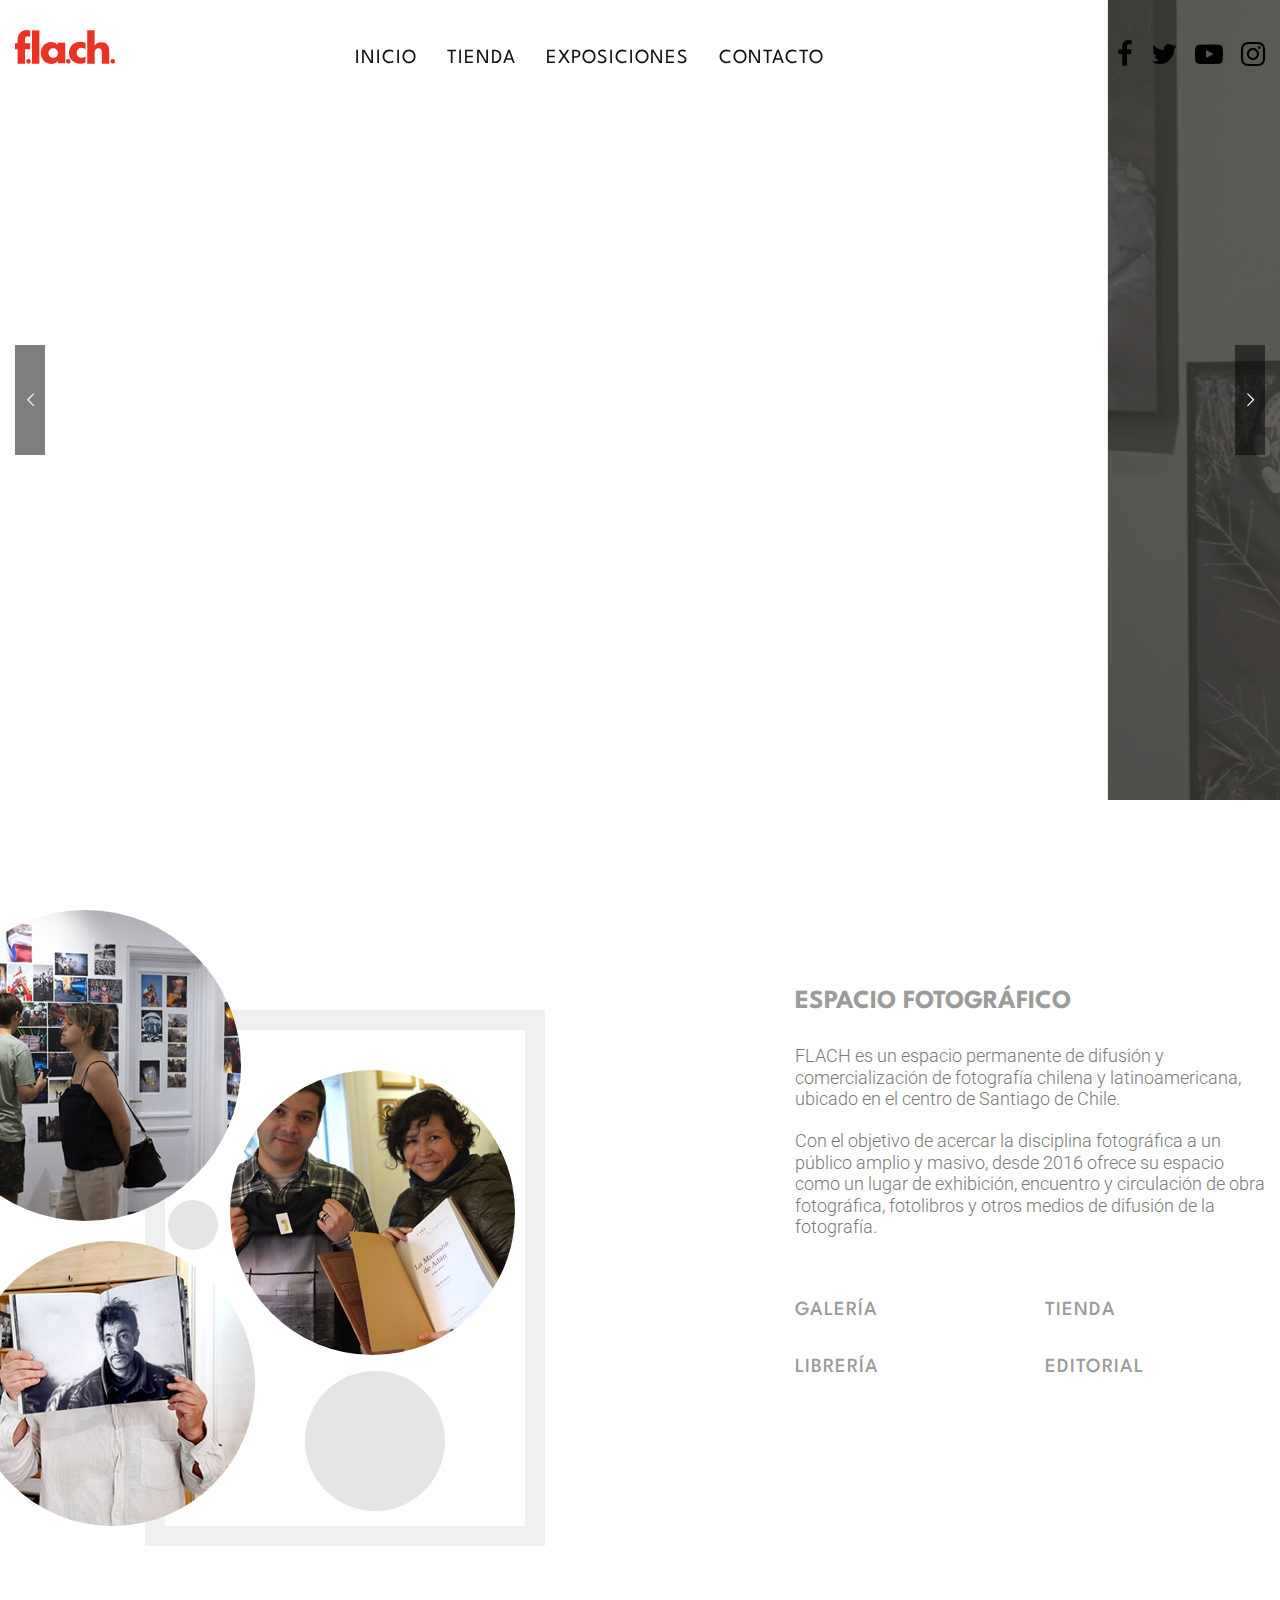
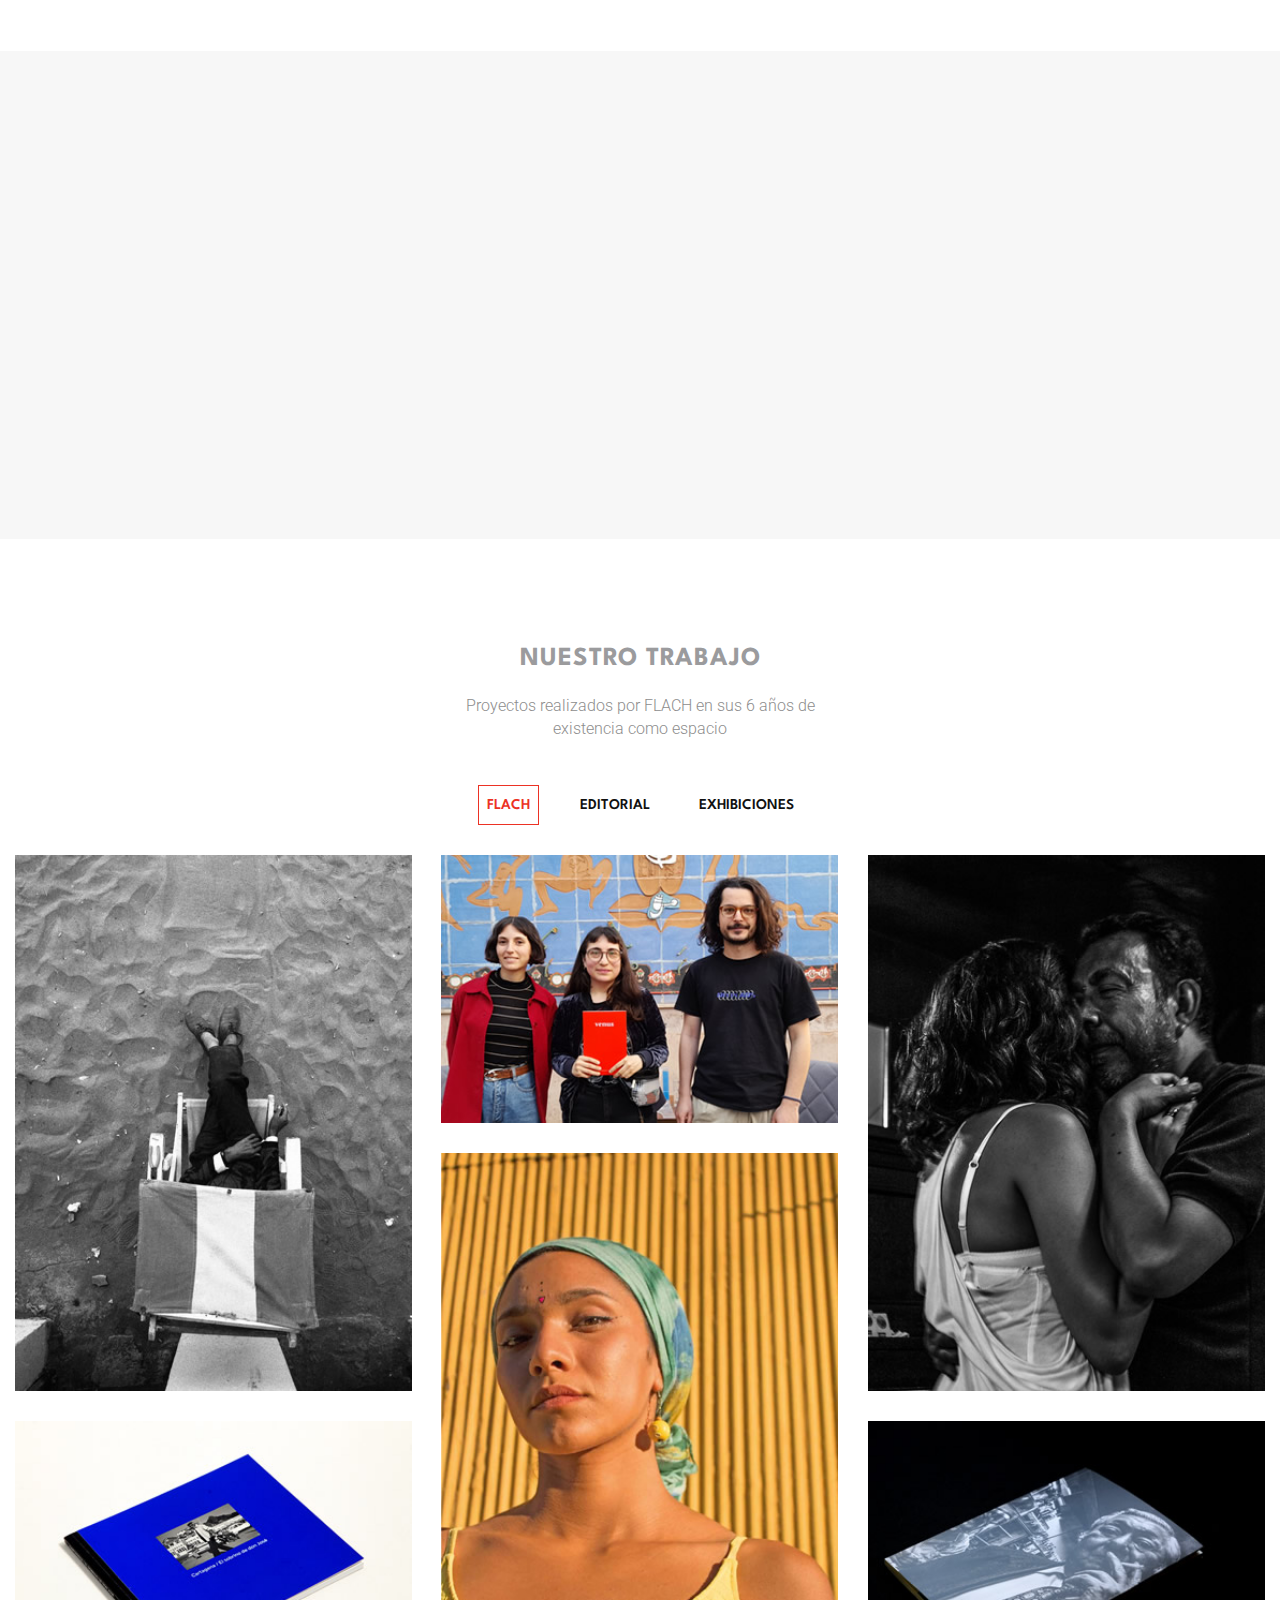
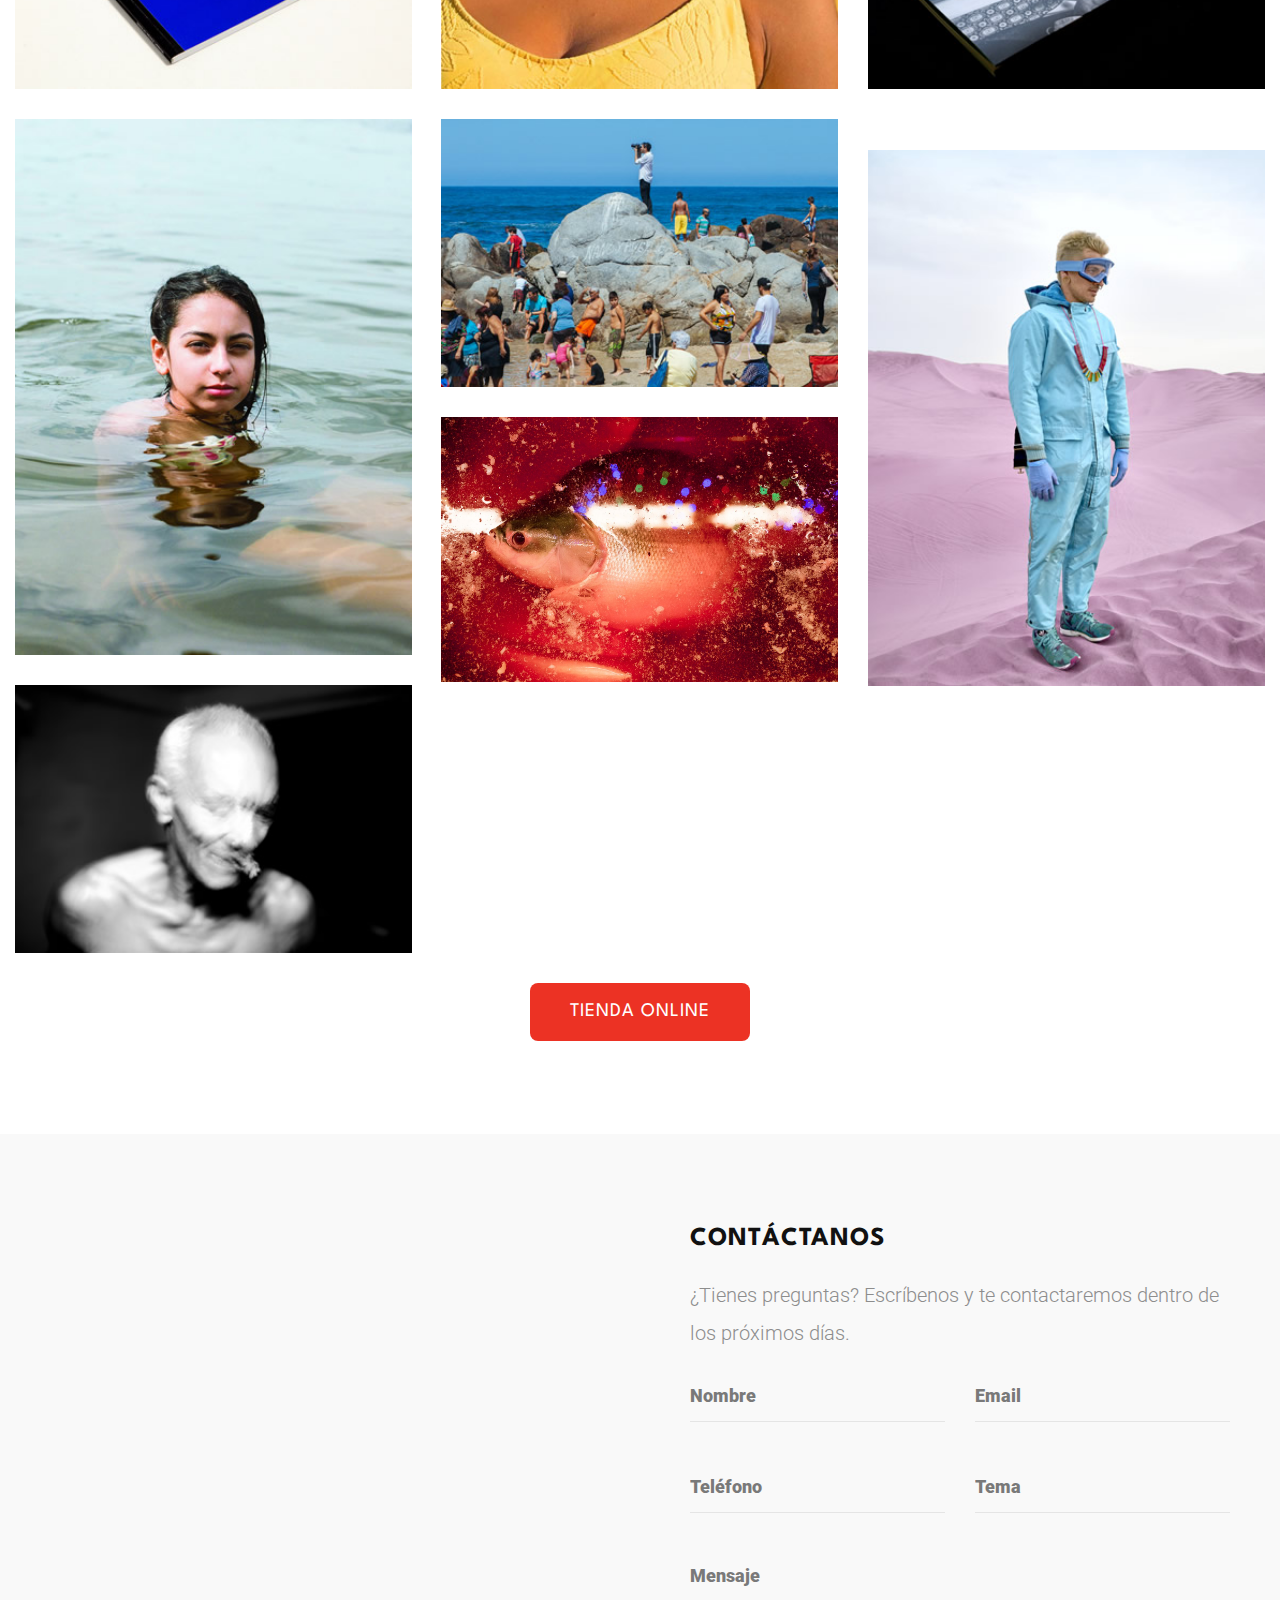
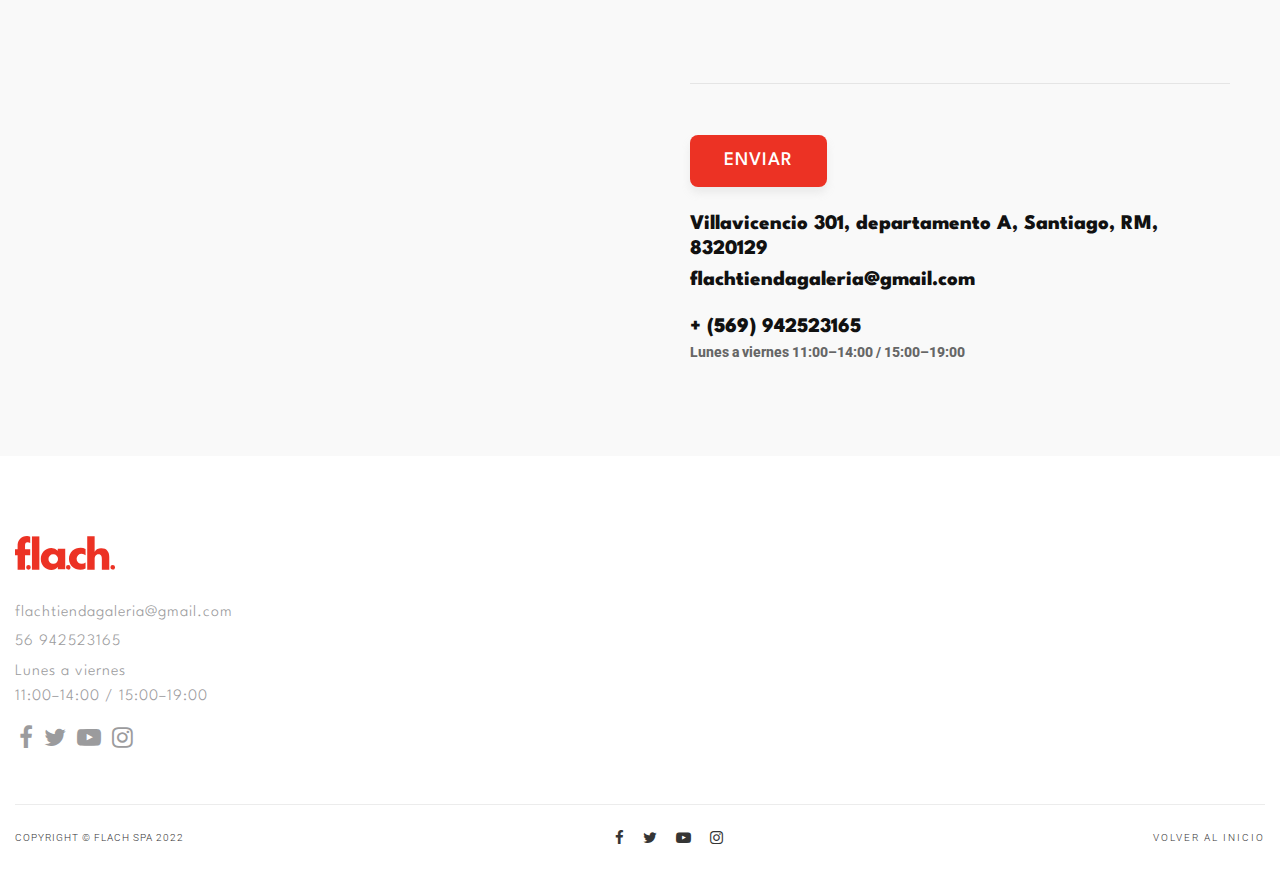
==== commit a8491537: "fix: dominio correcto" ====
--- a/index.html
+++ b/index.html
@@ -980,7 +980,7 @@
                             <form method="POST" action="https://formsubmit.co/f4c54072387c06c64e7ef4423be1d5b4">
                                 <input type="hidden" name="_captcha" value="false">
                                 <input type="text" name="_honey" style="display:none">
-                                <input type="hidden" name="_next" value="https://www.flach.cl.app/contact.html">
+                                <input type="hidden" name="_next" value="https://flach.cl/contact.html">
                                 
                                 <div class="row clearfix">
                                     
